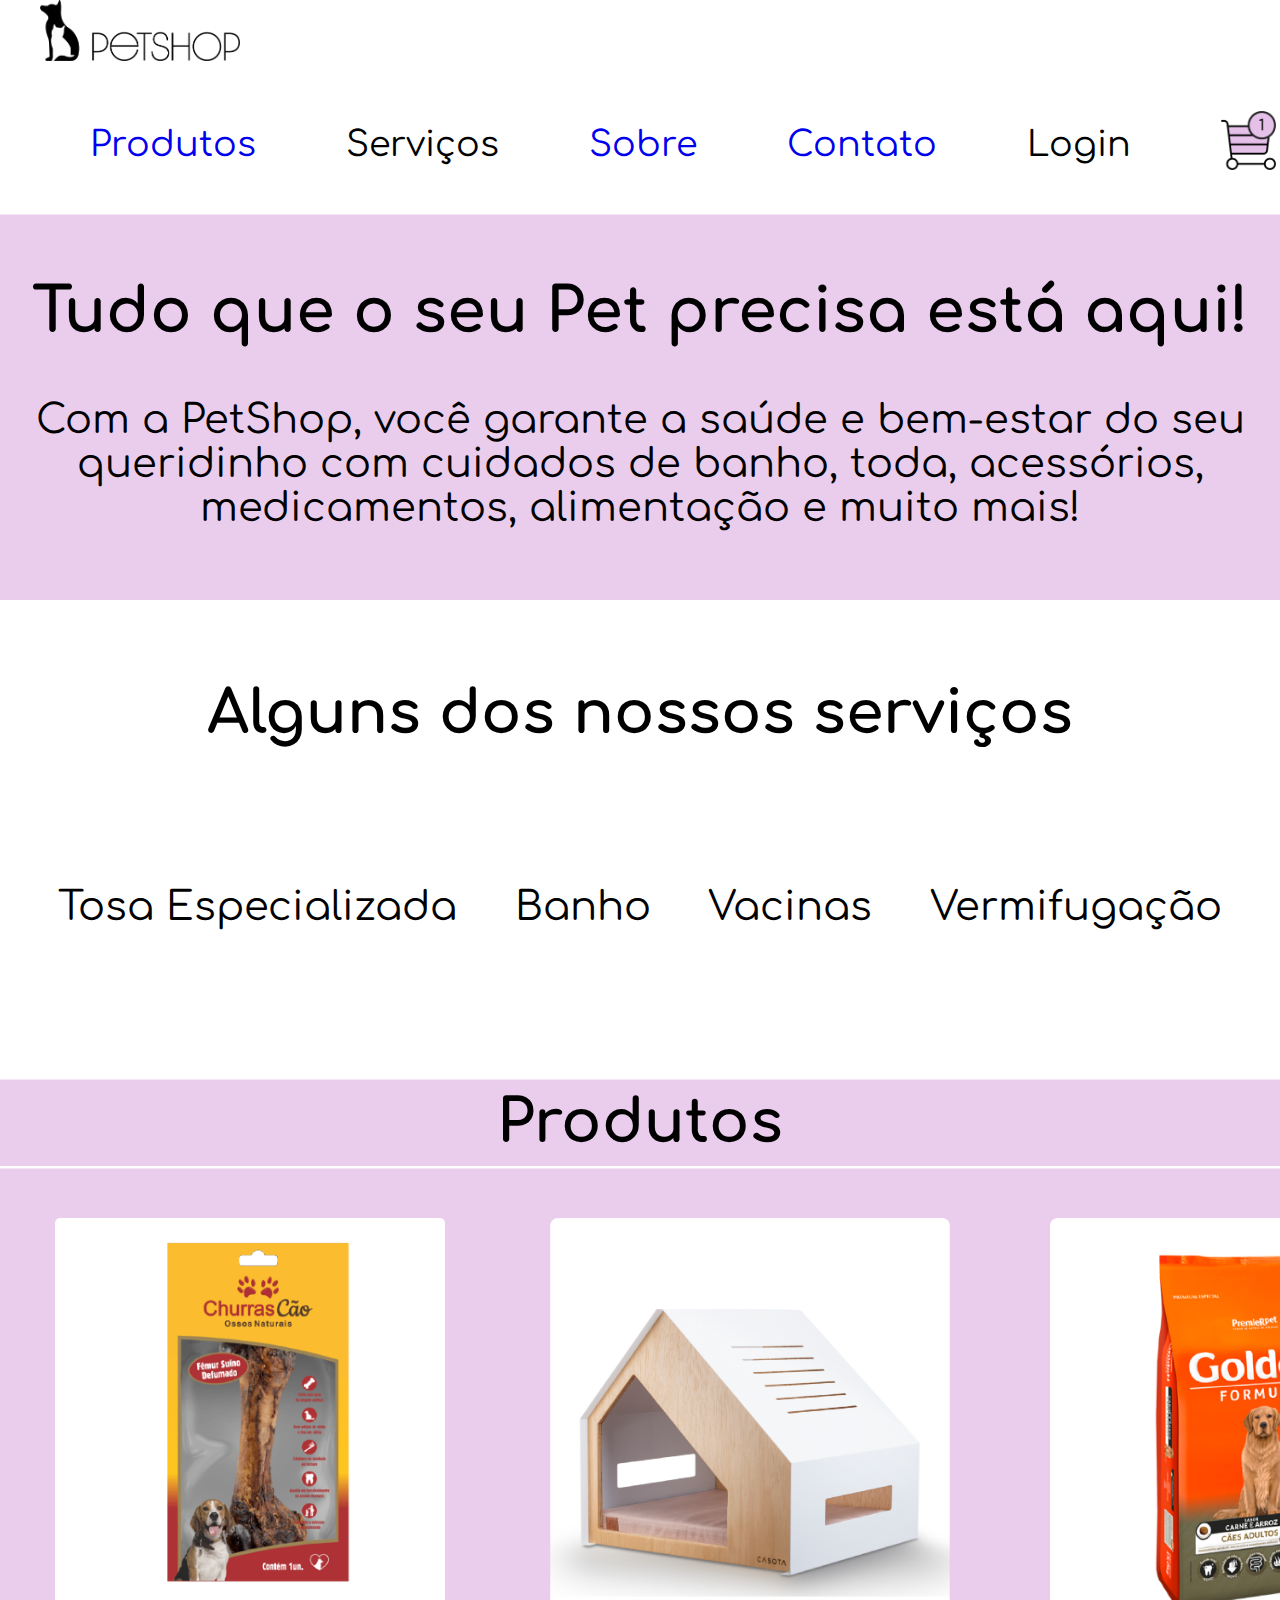
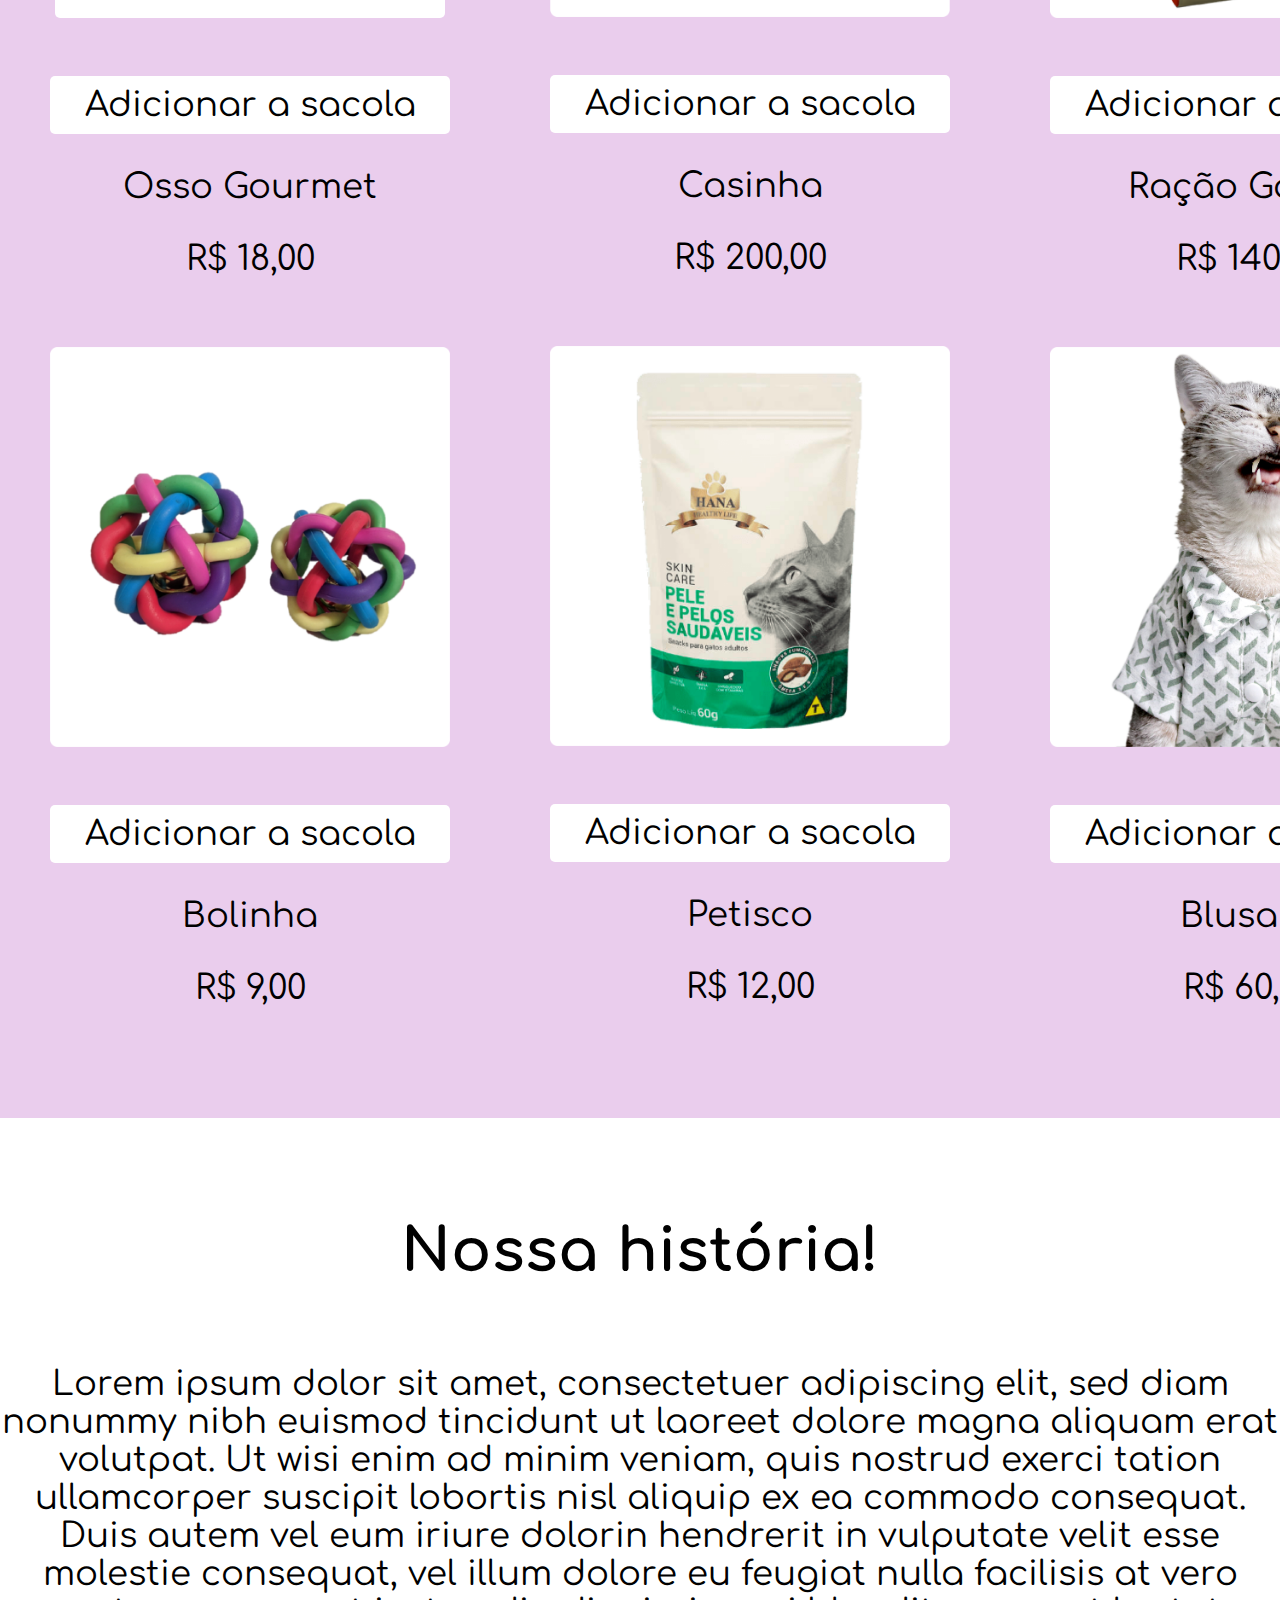
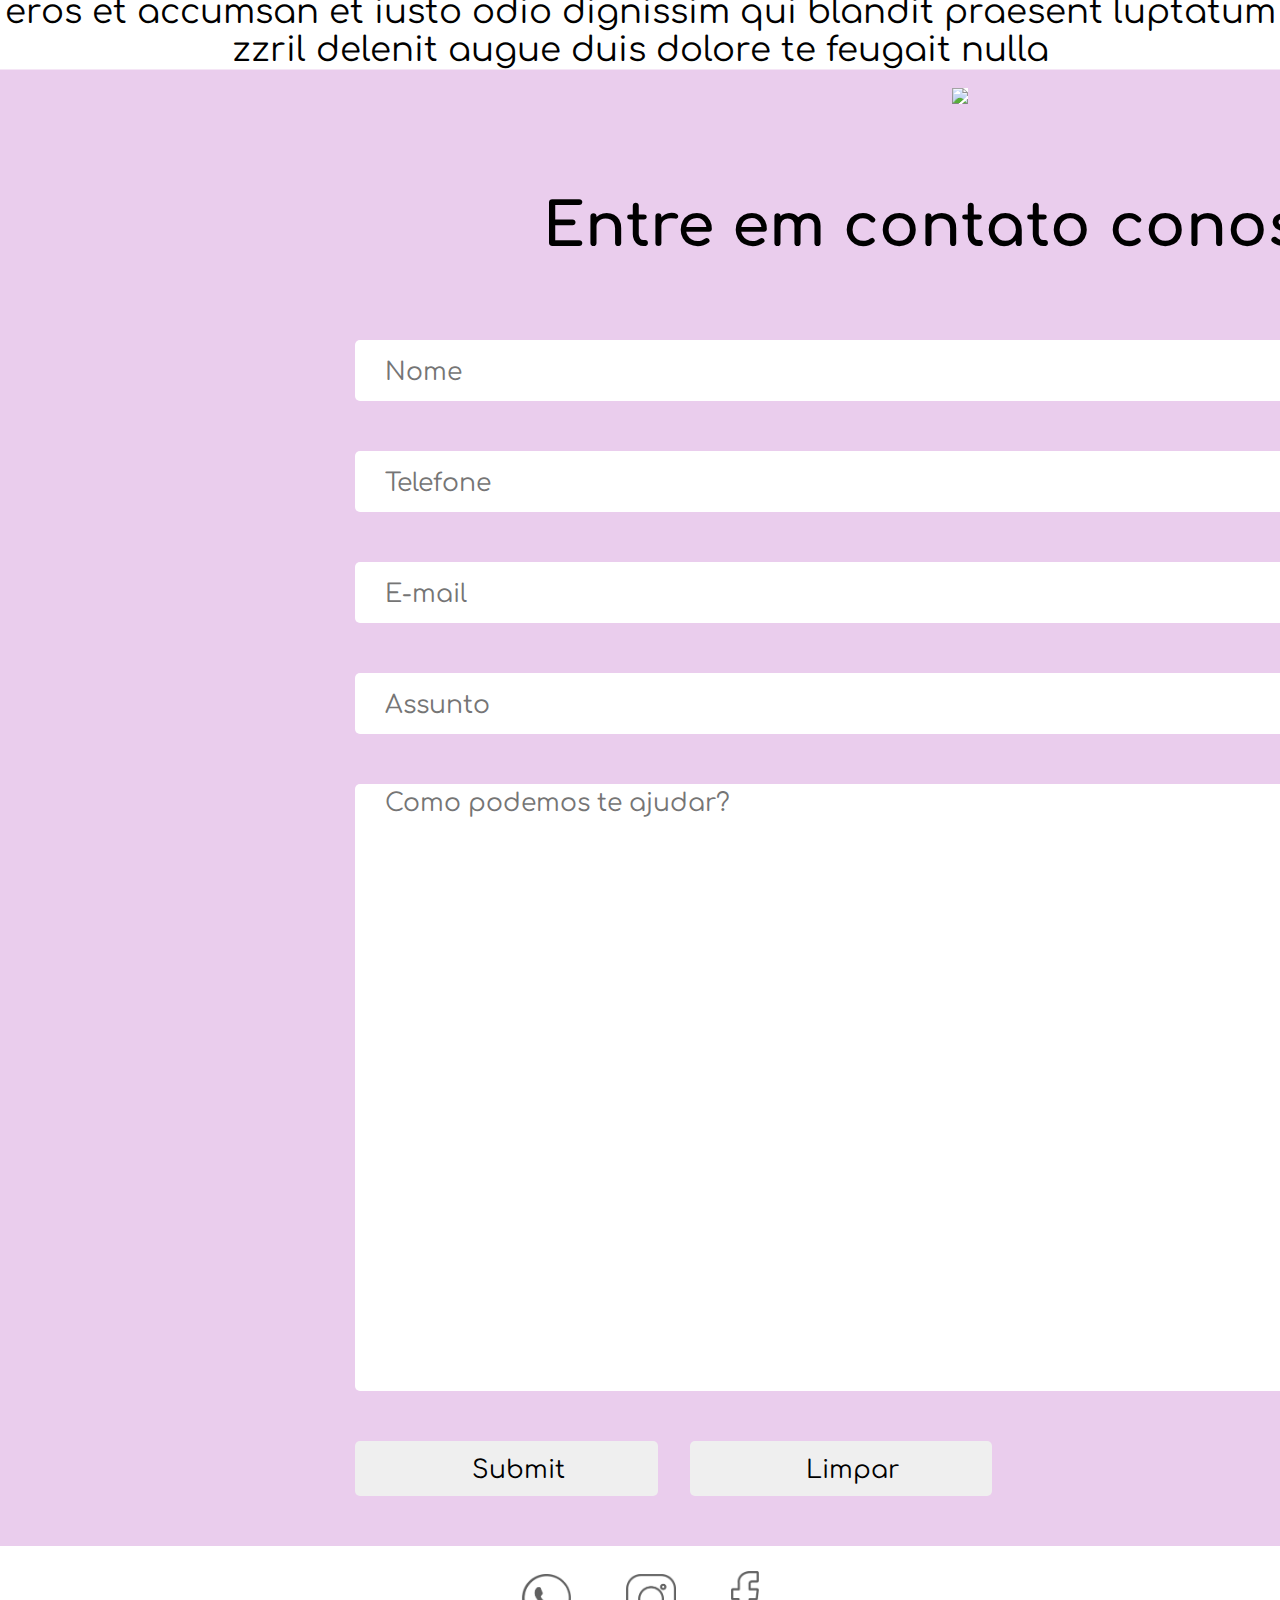
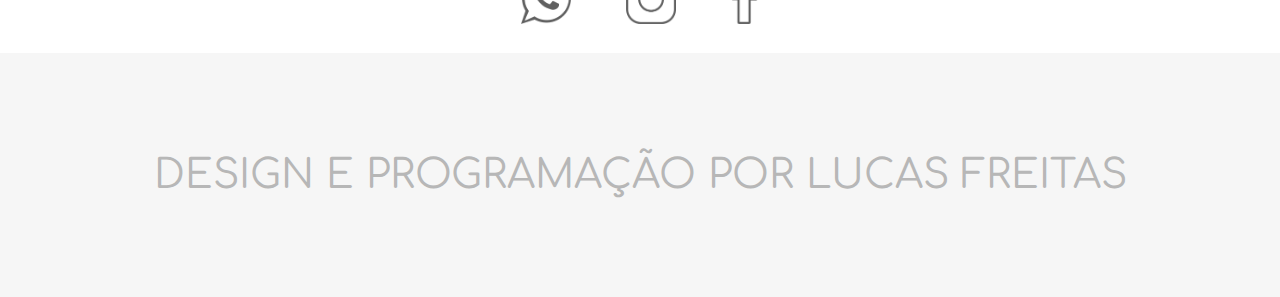
==== petshop.html @ afe7ce77 "petshop" ====
<!DOCTYPE html>
<html lang="pt">

<head>
    <meta charset="UTF-8">
    <meta http-equiv="X-UA-Compatible" content="IE=edge">
    <meta name="viewport" content="width=device-width, initial-scale=1.0">
    <link rel="stylesheet" href="./css/petshop.css">
    <link rel="icon" href="/assets/logo.png">
    <link href="https://fonts.googleapis.com/css2?family=Comfortaa:wght@300;500;700&display=swap" rel="stylesheet">
    <title>PetShop</title>
</head>

<body>

    <div class="container">
        <header>
            <div class="bar">
                <div>
                    <a href="https://www.adotepetz.com.br/"> <img class="logo" src="./assets/logo.png" alt="logo"></a>
                </div>
                <ul class="menu">
                    <a href="https://www.amparastore.com/">
                        <li>Produtos</li>
                    </a>
                    <a href="">
                        <li>Serviços</li>
                    </a>
                    <a href="http://www.adoteumgatinho.com.br/quero-ajudar-a-aug">
                        <li>Sobre</li>
                    </a>
                    <a href="https://api.whatsapp.com/send?phone=5521966839081">
                        <li>Contato</li>
                    </a>
                    <a href="">
                        <li>Login</li>
                    </a>
                    <a href="">
                        <li><img class="cart" src="./assets/buy.png" alt=""></li>
                    </a>
                </ul>
            </div>
        </header>

        <section class="dog_photo">
            <img class="white_dog" src="./assets/white_dog.png" alt="">
            <h2>Tudo que o seu Pet precisa está aqui!</h2>
            <div class="margin_dog_photo">
                <p>Com a PetShop, você garante a saúde e bem-estar do seu queridinho com
                cuidados de banho, toda, acessórios, medicamentos, alimentação e muito mais!</p>
            </div>
        </section>

        <section class="container_middle">
            <div class="text">
                <h2 class="few_of_services">Alguns dos nossos serviços</h2>
            </div>

            <div class="flex">
                <div><img src="./assets/dog_pug.png" alt="">
                    <p class="text_margin">Tosa Especializada</p>
                </div>
                <div><img src="./assets/dog_yellow.png" alt="">
                    <p class="text_margin">Banho</p>
                </div>
                <div><img src="./assets/cat_white.png" alt="">
                    <p class="text_margin">Vacinas</p>
                </div>
                <div><img src="./assets/cat.png" alt="">
                    <p class="text_margin">Vermifugação</p>
                </div>
            </div>
        </section>

        <section class="background_products">
            <h2 class="text_products">Produtos</h2>
        </section>

        <section>
            <div class="goods">
                <div class="products_margin">
                    <img class="img_goods bone" src="./assets/yellow_bag.png" alt="">
                    <a class="bag_link" href="#">
                        <p class="bag_text">Adicionar a sacola</p>
                    </a>
                    <p>Osso Gourmet</p>
                    <p class="margin_between_products">R$ 18,00</p>
                </div>

                <div class="products_margin">
                    <img class="img_goods" src="./assets/bolaAtivo 19.png" alt="">
                    <a class="bag_link" href="#">
                        <p class="bag_text">Adicionar a sacola</p>
                    </a>
                    <p>Bolinha</p>
                    <p>R$ 9,00</p>
                </div>

                <div class="products_margin">
                    <img class="img_goods" src="./assets/house.png" alt="">
                    <a class="bag_link" href="#">
                        <p class="bag_text">Adicionar a sacola</p>
                    </a>
                    <p>Casinha</p>
                    <p class="margin_between_products">R$ 200,00</p>
                </div>

                <div class="products_margin">
                    <img class="img_goods" src="./assets/white_bag.png" alt="">
                    <a class="bag_link" href="#">
                        <p class="bag_text">Adicionar a sacola</p>
                    </a>
                    <p>Petisco</p>
                    <p>R$ 12,00</p>
                </div>

                <div class="products_margin">
                    <img class="img_goods" src="./assets/orange_bag.png" alt="">
                    <a class="bag_link" href="#">
                        <p class="bag_text">Adicionar a sacola</p>
                    </a>
                    <p>Ração Golden</p>
                    <p class="margin_between_products">R$ 140,00</p>
                </div>
                <div class="products_margin">
                    <img class="img_goods" src="./assets/shirt_cat.png" alt="">
                    <a class="bag_link" href="#">
                        <p class="bag_text">Adicionar a sacola</p>
                    </a>
                    <p>Blusa M</p>
                    <p>R$ 60,00</p>
                </div>
            </div>
        </section>

        <section>
            <div class="our_history">
                <h2 class="our_history_text">Nossa história!</h2>

                <div>
                    <p class="loren_ipsum">Lorem ipsum dolor sit amet, consectetuer adipiscing elit, sed diam
                        nonummy nibh euismod tincidunt ut laoreet dolore magna aliquam
                        erat volutpat. Ut wisi enim ad minim veniam, quis nostrud exerci
                        tation ullamcorper suscipit lobortis nisl aliquip ex ea commodo
                        consequat. Duis autem vel eum iriure dolorin hendrerit in vulputate
                        velit esse molestie consequat, vel illum dolore eu feugiat nulla facilisis

                        at vero eros et accumsan et iusto odio dignissim qui blandit praesent
                        luptatum zzril delenit augue duis dolore te feugait nulla
                    </p>
                </div>
            </div>
            <div class="test">
                <img class="white" src="./assets/couple_with_dog.png">
                <h2>Entre em contato conosco</h2>
                <div class="final_form">
                    <form method="GET">
                        <input type="text" name="name" placeholder="Nome">
                        <input type="tel" name="tel" placeholder="Telefone">
                        <input type="email" name="email" placeholder="E-mail">
                        <input type="subject" name="subject" placeholder="Assunto">
                        <textarea name="" id="" cols="30" rows="10" placeholder="Como podemos te ajudar?"></textarea>
                        <div class="move_button">
                            <input class="button" type="submit">
                            <input class="button clean" type="reset" value="Limpar">
                        </div>
                    </form>
                </div>
            </div>
        </section>

        <footer>
            <a href="https://api.whatsapp.com/send?phone=5521966839081"><img src="./assets/wppAtivo 31.png" alt=""></a>
            <a href="https://www.instagram.com/caarp_/"><img src="./assets/instaAtivo 32.png" alt=""></a>
            <a href="https://web.facebook.com/abrigosrsebastiao"><img class="facebook" src="./assets/fbAtivo 33.png"
                    alt=""></a>
            <div class="final">
                DESIGN E PROGRAMAÇÃO POR LUCAS FREITAS
            </div>
        </footer>
    </div>
</body>

</html>
---- css/petshop.css ----
body, li {
    padding: 0;
    margin: 0;
    list-style: none;
    font-family: 'Comfortaa', cursive;
}

body{
    max-width: 1920px;
    margin: auto;
}

.container{
    max-width: 1920px;
    margin: auto;
}

.bar{
    display: flex;
    flex-direction: row;
    justify-content: space-between;
    align-items: center;
    flex-wrap: wrap;
}

.menu{
    display: flex;
    align-items: center;
}

li{

    padding-top: 30px ;
    margin-left: 50px;
    padding-right: 40px;
    font-size: 35px;
}

header a{
    text-decoration: none;
}

header a:visited{
    color: black;
}

.logo{
    width: 200px;
    padding-left: 40px;
}

.cart{
    width: 55px;
}

.white_dog{
    width: 100%;
}

.dog_photo{
    background-image: url(../assets/barra1.png);
    text-align: center;
    margin-top: 20px;
}

.dog_photo h2{
    font-size: 62px;
    margin-top: 0;
    padding-top: 45px;
}

.dog_photo p{
    max-width: 100%;
    font-size: 40px;
    margin: 0;
}

.margin_dog_photo{
    padding-bottom: 70px ;
}

.container_middle{
    margin: auto;
    max-width: 1500px;
}

.few_of_services{
    text-align: center;
}

.flex{
    display: flex;
    flex-wrap: wrap;
    justify-content: space-evenly;
    text-align: left;

}

.flex img{
    width: 650px;
}

.flex p{

    font-size: 40px;
}

.text{
    text-align: center;
}

.text_margin{
    margin-bottom: 100px;
}

.few_of_services{
    font-size: 60px;
    margin: 80px;
}

.background_products h2{
    background-image: url(../assets/barra1.png);
    font-size: 60px;
    text-align: center;
    padding: 10px;
}

.text_products{
    margin-bottom: 2px;
}

.goods{

    background-image: url(../assets/products.png);
    display: flex;
    flex-wrap: wrap;
    flex-direction: column;
    align-content: space-between;
    padding-top: 50px;
    height: 1500px;
}

.products_margin{
    margin-left: 50px;
    margin-right: 50px;
    text-align:center;
    font-size: 34px;
}

.img_goods{
    max-width: 400px;
}

.bone{
    background-color: white;
    max-width: 390px;
    border-radius: 5px;
}

.bag_link{

    text-decoration: none;
    color: black;
}

.bag_text:hover{
    background-color: #825F8F;
    color: white;
}

.bag_text{
    background-color: white;
    border-radius: 5px;
    padding: 10px;
    margin-top: 50px;
    font-size: 34px;
}

.margin_between_products{
    margin-bottom: 69px;
}

.our_history_text{
    font-size: 60px;
    margin-top: 100px;
    margin-bottom: 80px;
    text-align: center;
}

.our_history{
    text-align: center;
}

.loren_ipsum{
    font-size: 34px;
    margin: 0;
    padding: 0%;
}

.white{
    max-width: 1920px;
    background-color: white;
}

.test{
    width: 1920px;
    background-image: url(../assets/products.png);
    text-align: center;
    font-size: 40px;
}

form{
    width: 100%;
    height: 100%;
}

.test{
    margin: auto;
}

.test h2{
    margin: 80px;
}

input, textarea{

    width: 100%;
    height: 55px;
    border: none;
    font-size: 25px;
    margin-bottom: 50px;
    border-radius: 5px;
    padding-left: 30px;
    padding-top: 5px;
    font-family: 'Comfortaa', cursive;
}

textarea{
    height: 600px;
    display: block;
    margin: auto;
    margin-bottom: 50px;
}

::placeholder{
    font-family: 'Comfortaa', cursive;
}

.final_form{
    max-width: 63%;
    margin: auto;
}

.move_button{
    text-align: left;
}

.button{
    width: 25%;
    font-family: 'Comfortaa', cursive;
}

.button:hover{
    cursor: pointer;
    background-color: #825F8F;
    color: white;
}

.clean{
    margin-left: 20px;
}

footer{
    text-align: center;
}

footer img{
    max-width: 50px;
    margin: 25px;
}

.facebook{
    max-width: 28px;
}

.final{
    background-color: #F6F6F6;
    color: #B7B7B7;
    font-size: 40px;
    padding: 100px;
}

@media screen and (max-width: 750px){
    .bar{
        display: block;
    }
}
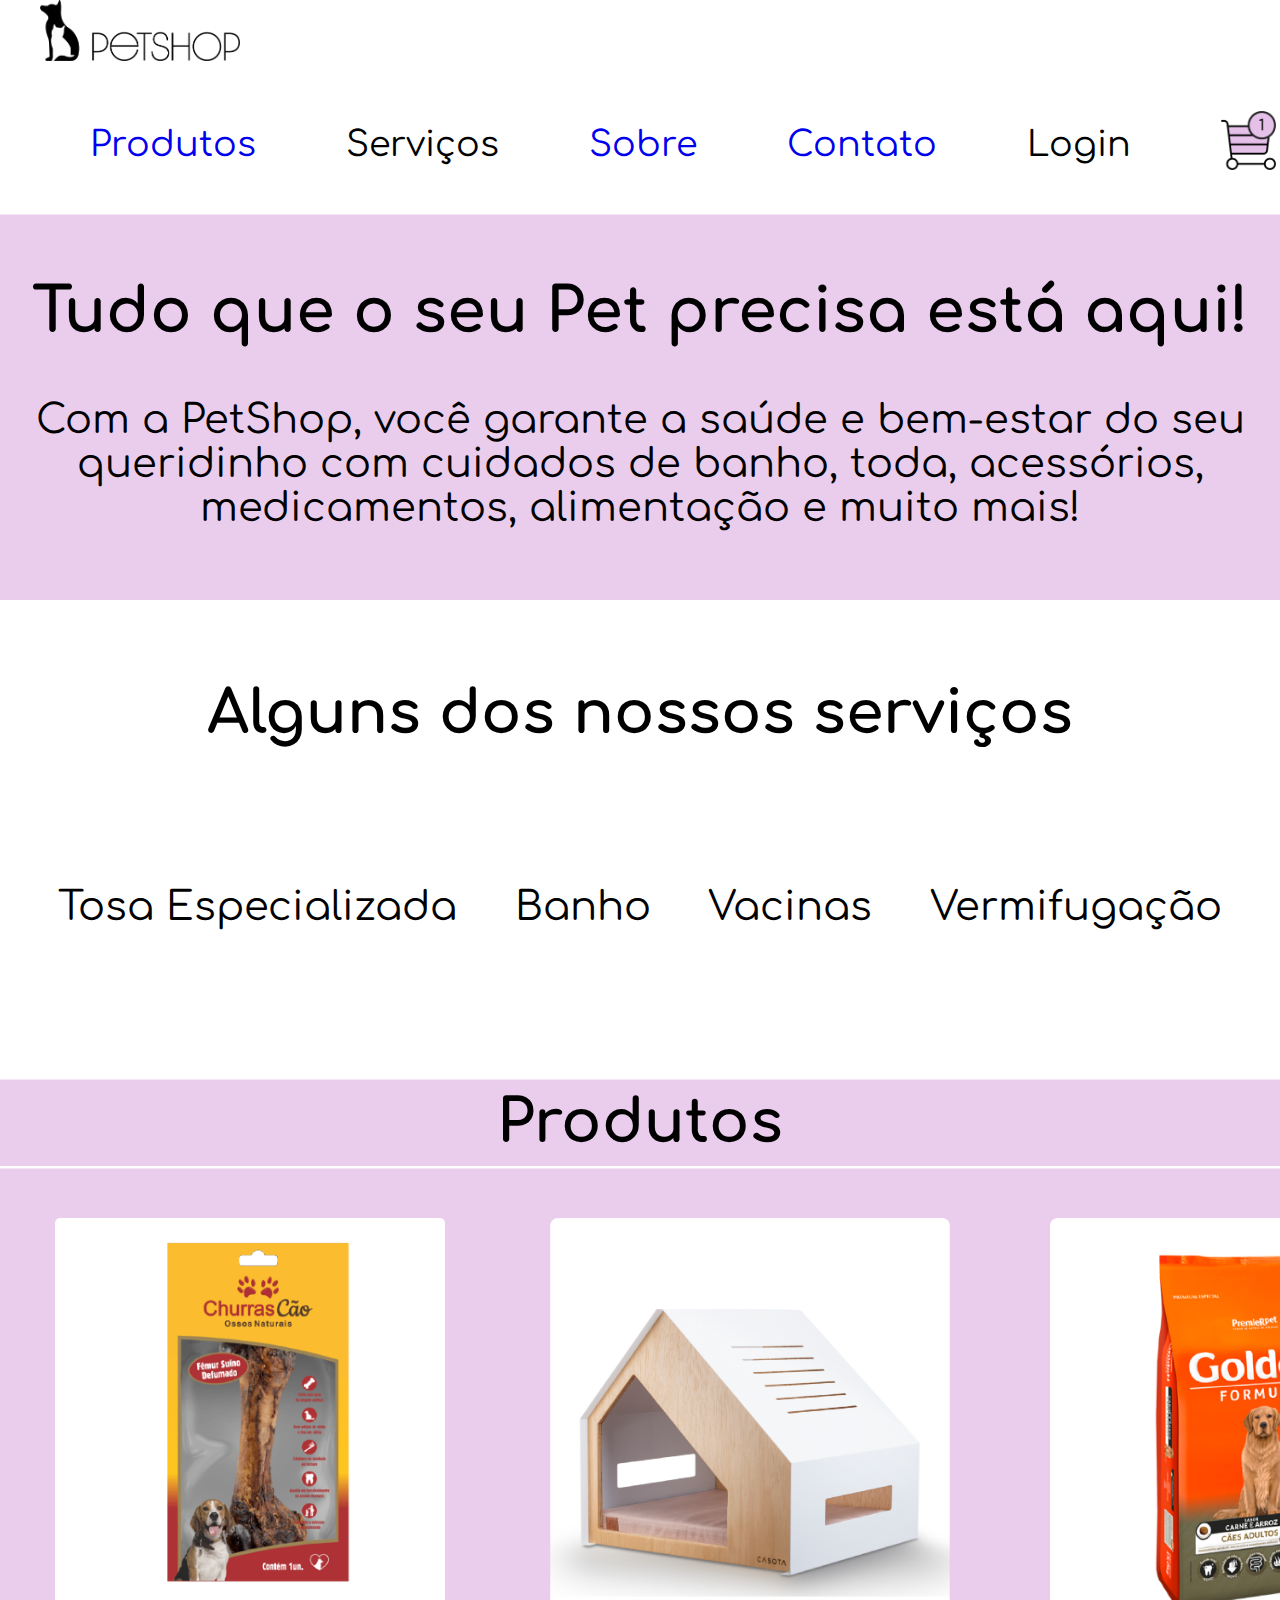
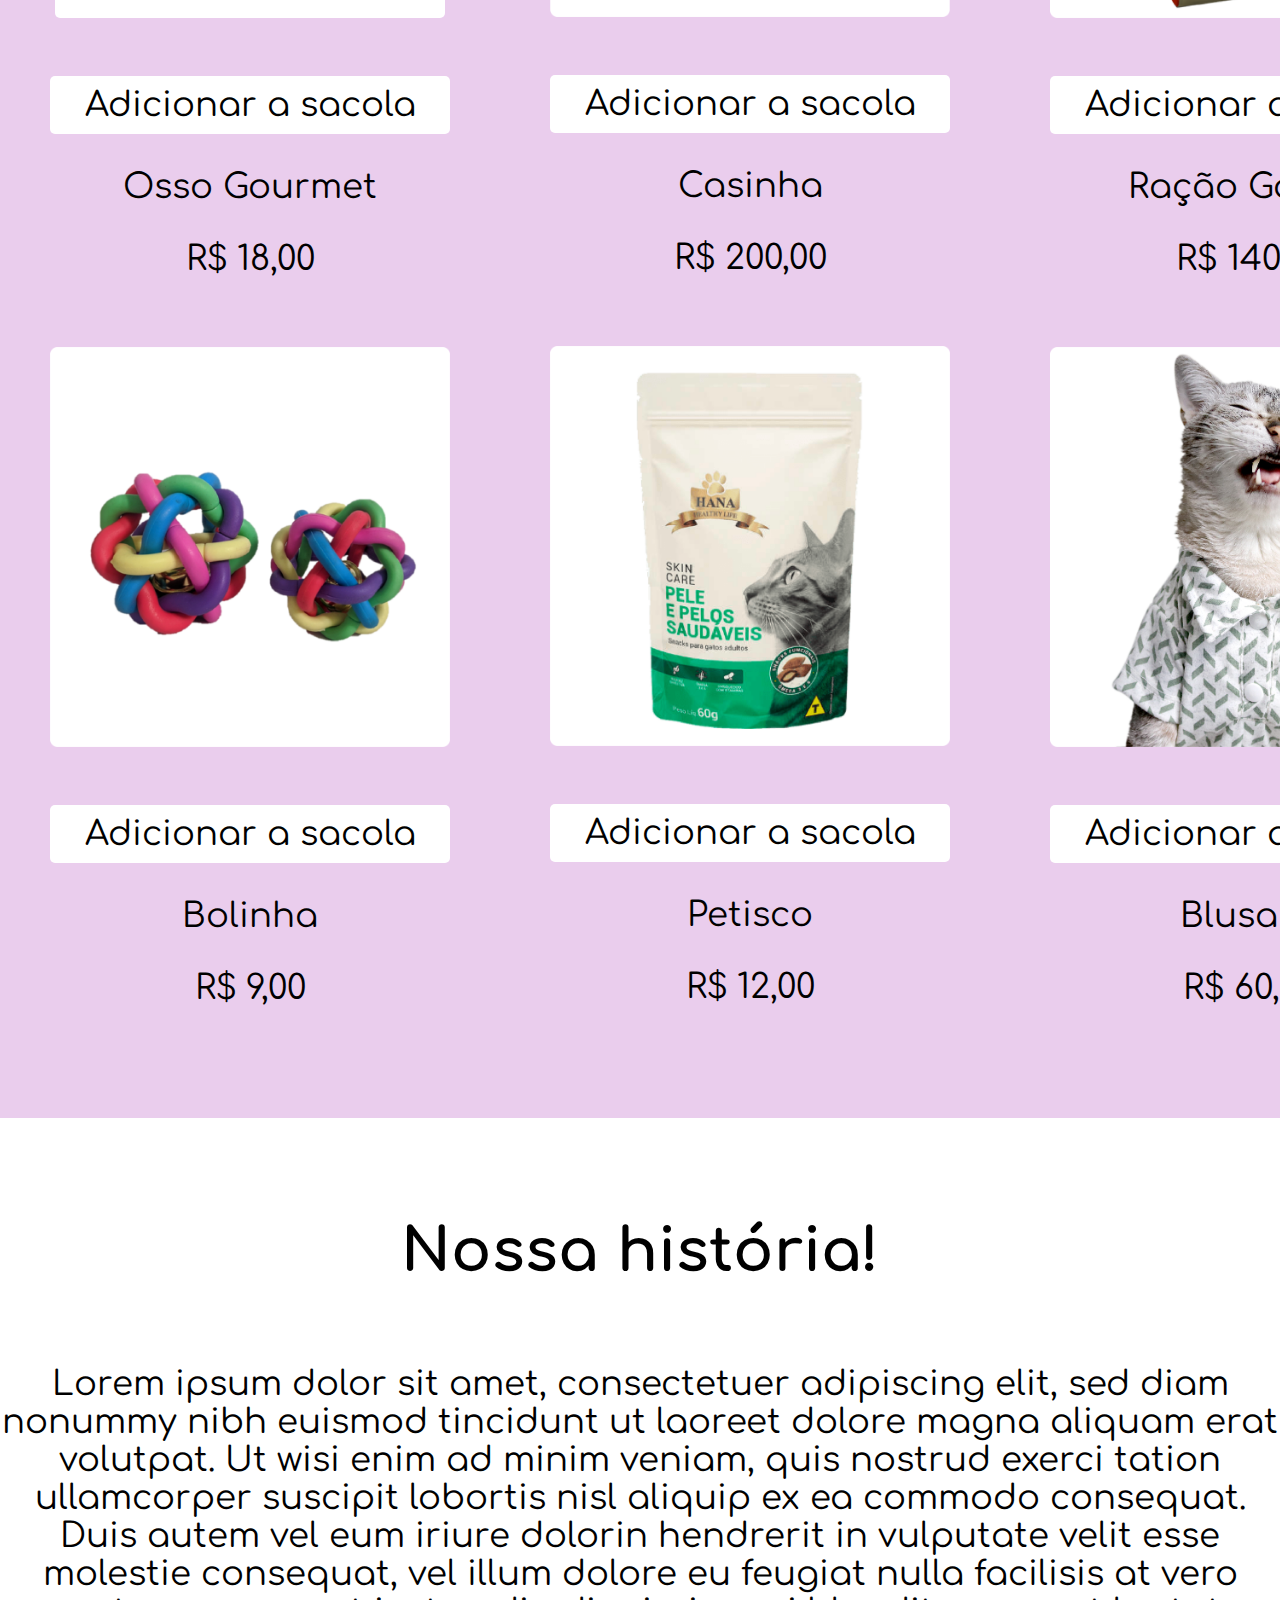
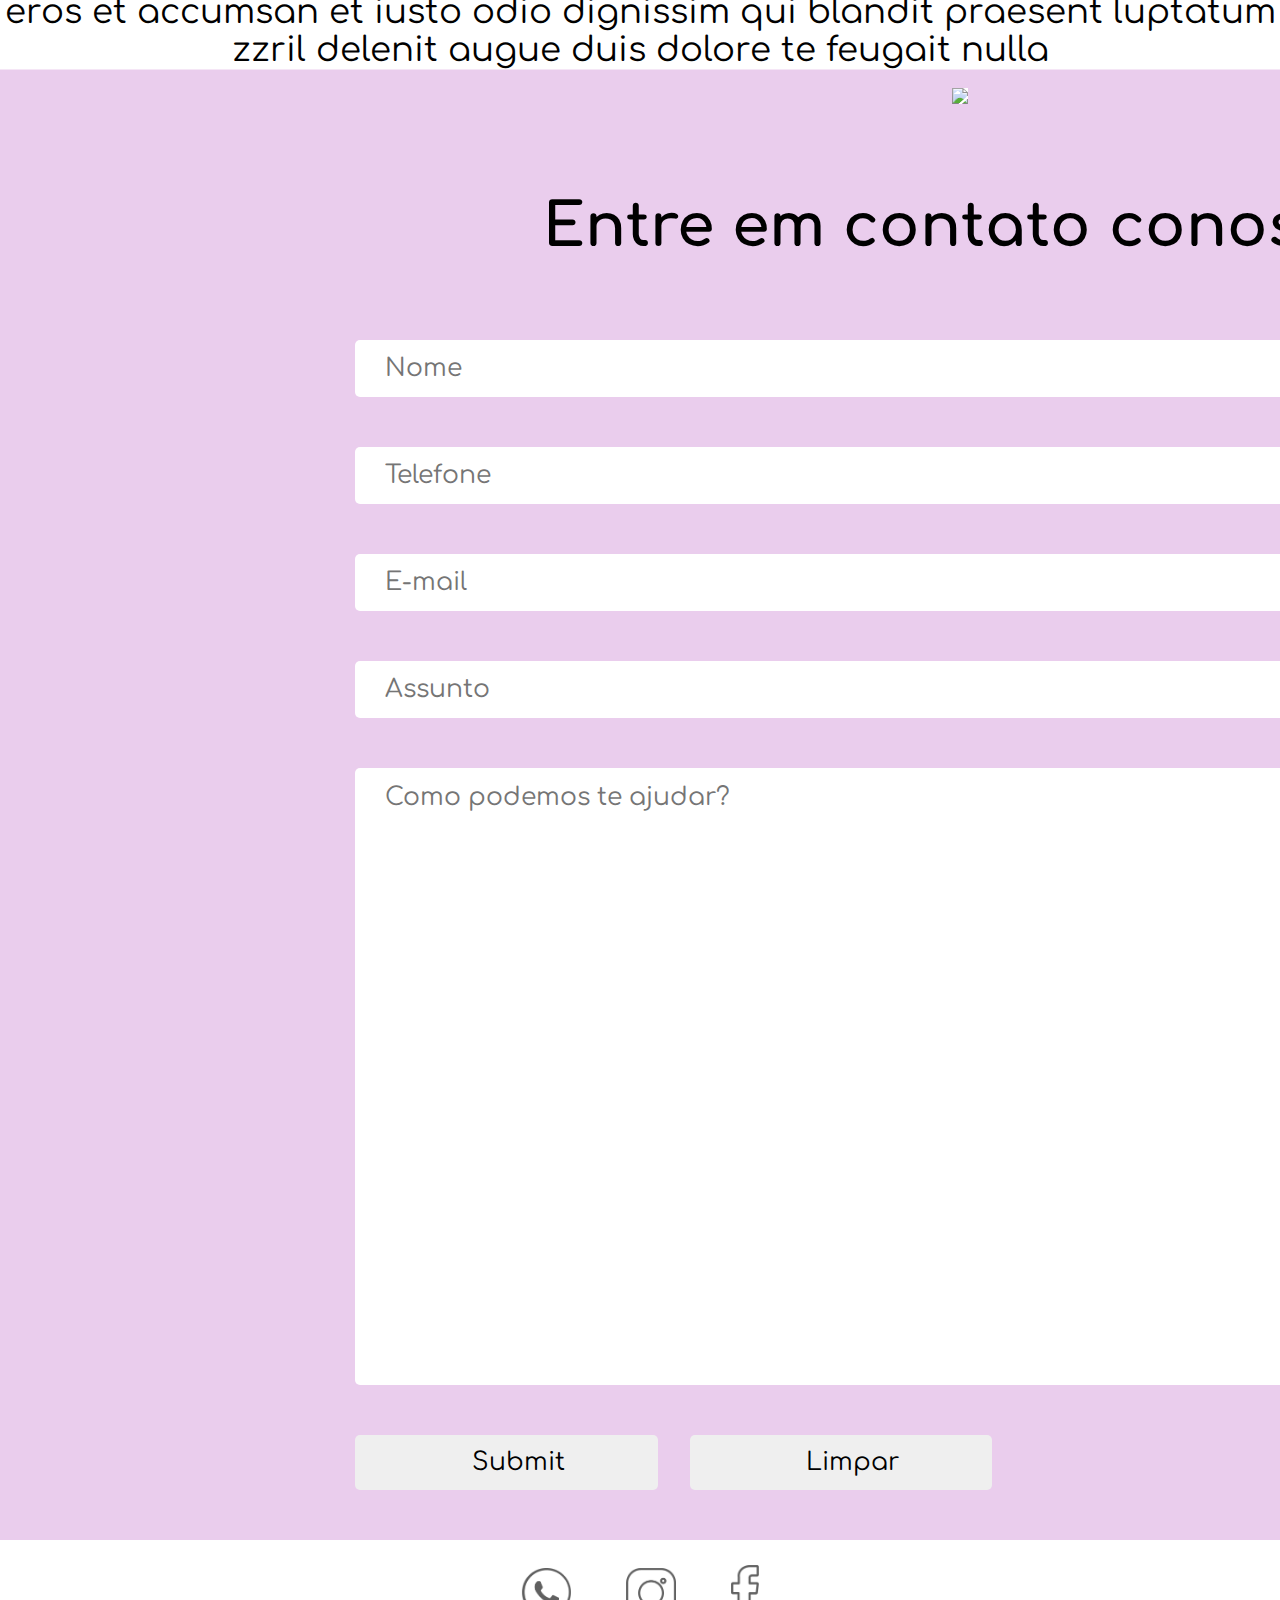
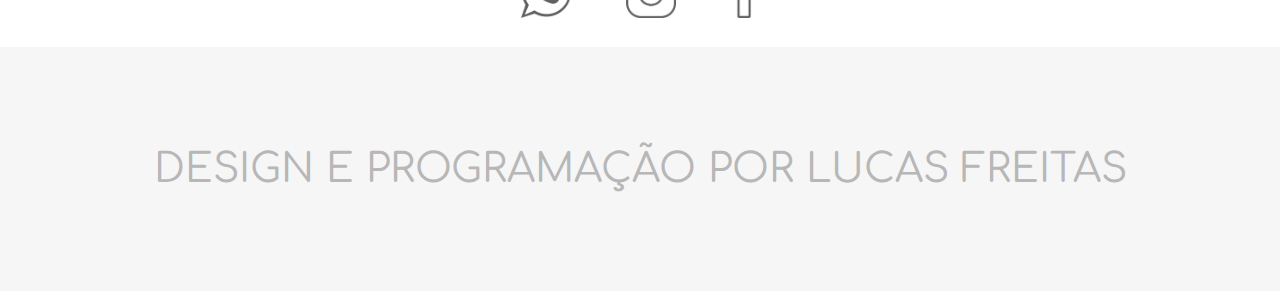
==== commit bb0678be: "Update petshop.html" ====
--- a/petshop.html
+++ b/petshop.html
@@ -15,31 +15,34 @@
 
     <div class="container">
         <header>
-            <div class="bar">
-                <div>
-                    <a href="https://www.adotepetz.com.br/"> <img class="logo" src="./assets/logo.png" alt="logo"></a>
+            <nav>
+                <div class="bar">
+                    <div>
+                        <a href="https://www.adotepetz.com.br/"> <img class="logo" src="./assets/logo.png"
+                                alt="logo"></a>
+                    </div>
+                    <ul class="menu">
+                        <a href="https://www.amparastore.com/">
+                            <li>Produtos</li>
+                        </a>
+                        <a href="">
+                            <li>Serviços</li>
+                        </a>
+                        <a href="http://www.adoteumgatinho.com.br/quero-ajudar-a-aug">
+                            <li>Sobre</li>
+                        </a>
+                        <a href="https://api.whatsapp.com/send?phone=5521966839081">
+                            <li>Contato</li>
+                        </a>
+                        <a href="">
+                            <li>Login</li>
+                        </a>
+                        <a href="">
+                            <li><img class="cart" src="./assets/buy.png" alt=""></li>
+                        </a>
+                    </ul>
                 </div>
-                <ul class="menu">
-                    <a href="https://www.amparastore.com/">
-                        <li>Produtos</li>
-                    </a>
-                    <a href="">
-                        <li>Serviços</li>
-                    </a>
-                    <a href="http://www.adoteumgatinho.com.br/quero-ajudar-a-aug">
-                        <li>Sobre</li>
-                    </a>
-                    <a href="https://api.whatsapp.com/send?phone=5521966839081">
-                        <li>Contato</li>
-                    </a>
-                    <a href="">
-                        <li>Login</li>
-                    </a>
-                    <a href="">
-                        <li><img class="cart" src="./assets/buy.png" alt=""></li>
-                    </a>
-                </ul>
-            </div>
+            </nav>
         </header>
 
         <section class="dog_photo">
@@ -47,7 +50,7 @@
             <h2>Tudo que o seu Pet precisa está aqui!</h2>
             <div class="margin_dog_photo">
                 <p>Com a PetShop, você garante a saúde e bem-estar do seu queridinho com
-                cuidados de banho, toda, acessórios, medicamentos, alimentação e muito mais!</p>
+                    cuidados de banho, toda, acessórios, medicamentos, alimentação e muito mais!</p>
             </div>
         </section>
 
--- a/css/petshop.css
+++ b/css/petshop.css
@@ -231,7 +231,6 @@
     margin-bottom: 50px;
     border-radius: 5px;
     padding-left: 30px;
-    padding-top: 5px;
     font-family: 'Comfortaa', cursive;
 }
 
@@ -240,10 +239,7 @@
     display: block;
     margin: auto;
     margin-bottom: 50px;
-}
-
-::placeholder{
-    font-family: 'Comfortaa', cursive;
+    padding-top: 15px;
 }
 
 .final_form{
@@ -256,6 +252,7 @@
 }
 
 .button{
+    text-align: center;
     width: 25%;
     font-family: 'Comfortaa', cursive;
 }
@@ -289,9 +286,3 @@
     font-size: 40px;
     padding: 100px;
 }
-
-@media screen and (max-width: 750px){
-    .bar{
-        display: block;
-    }
-}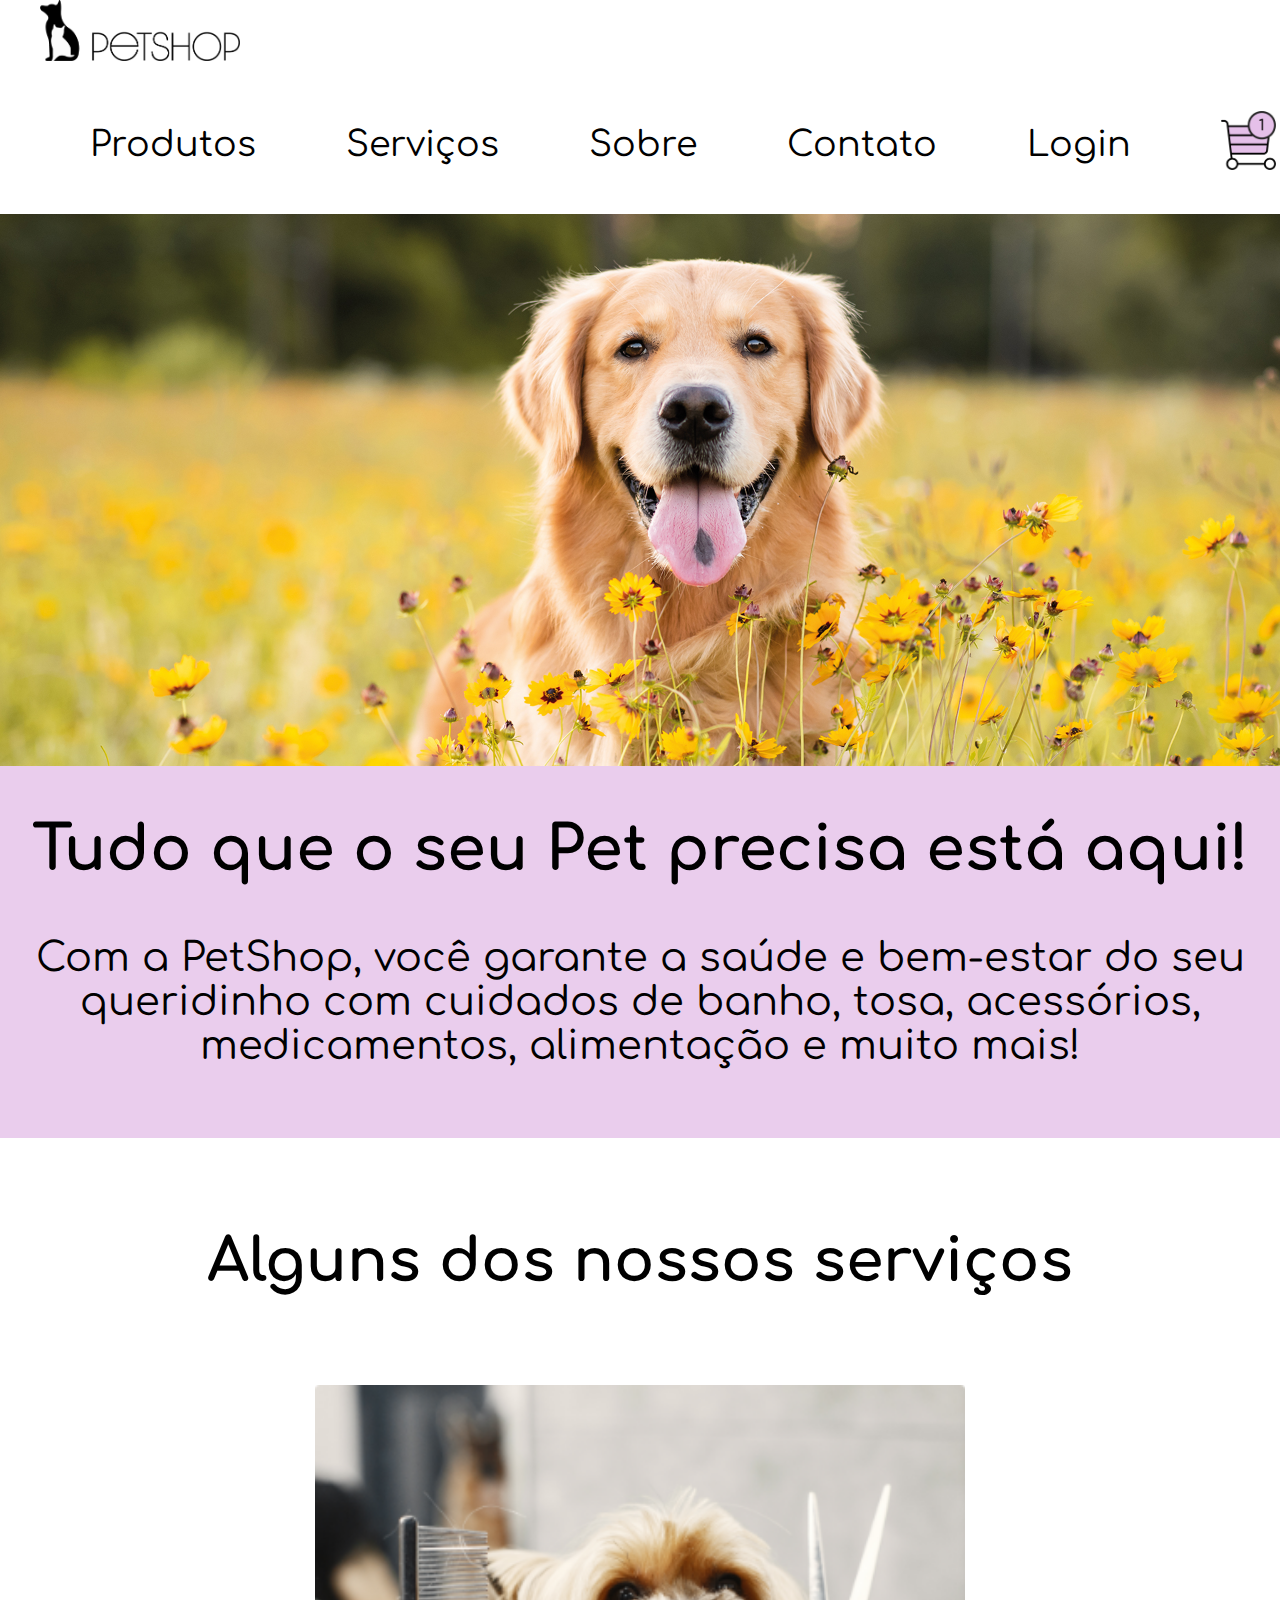
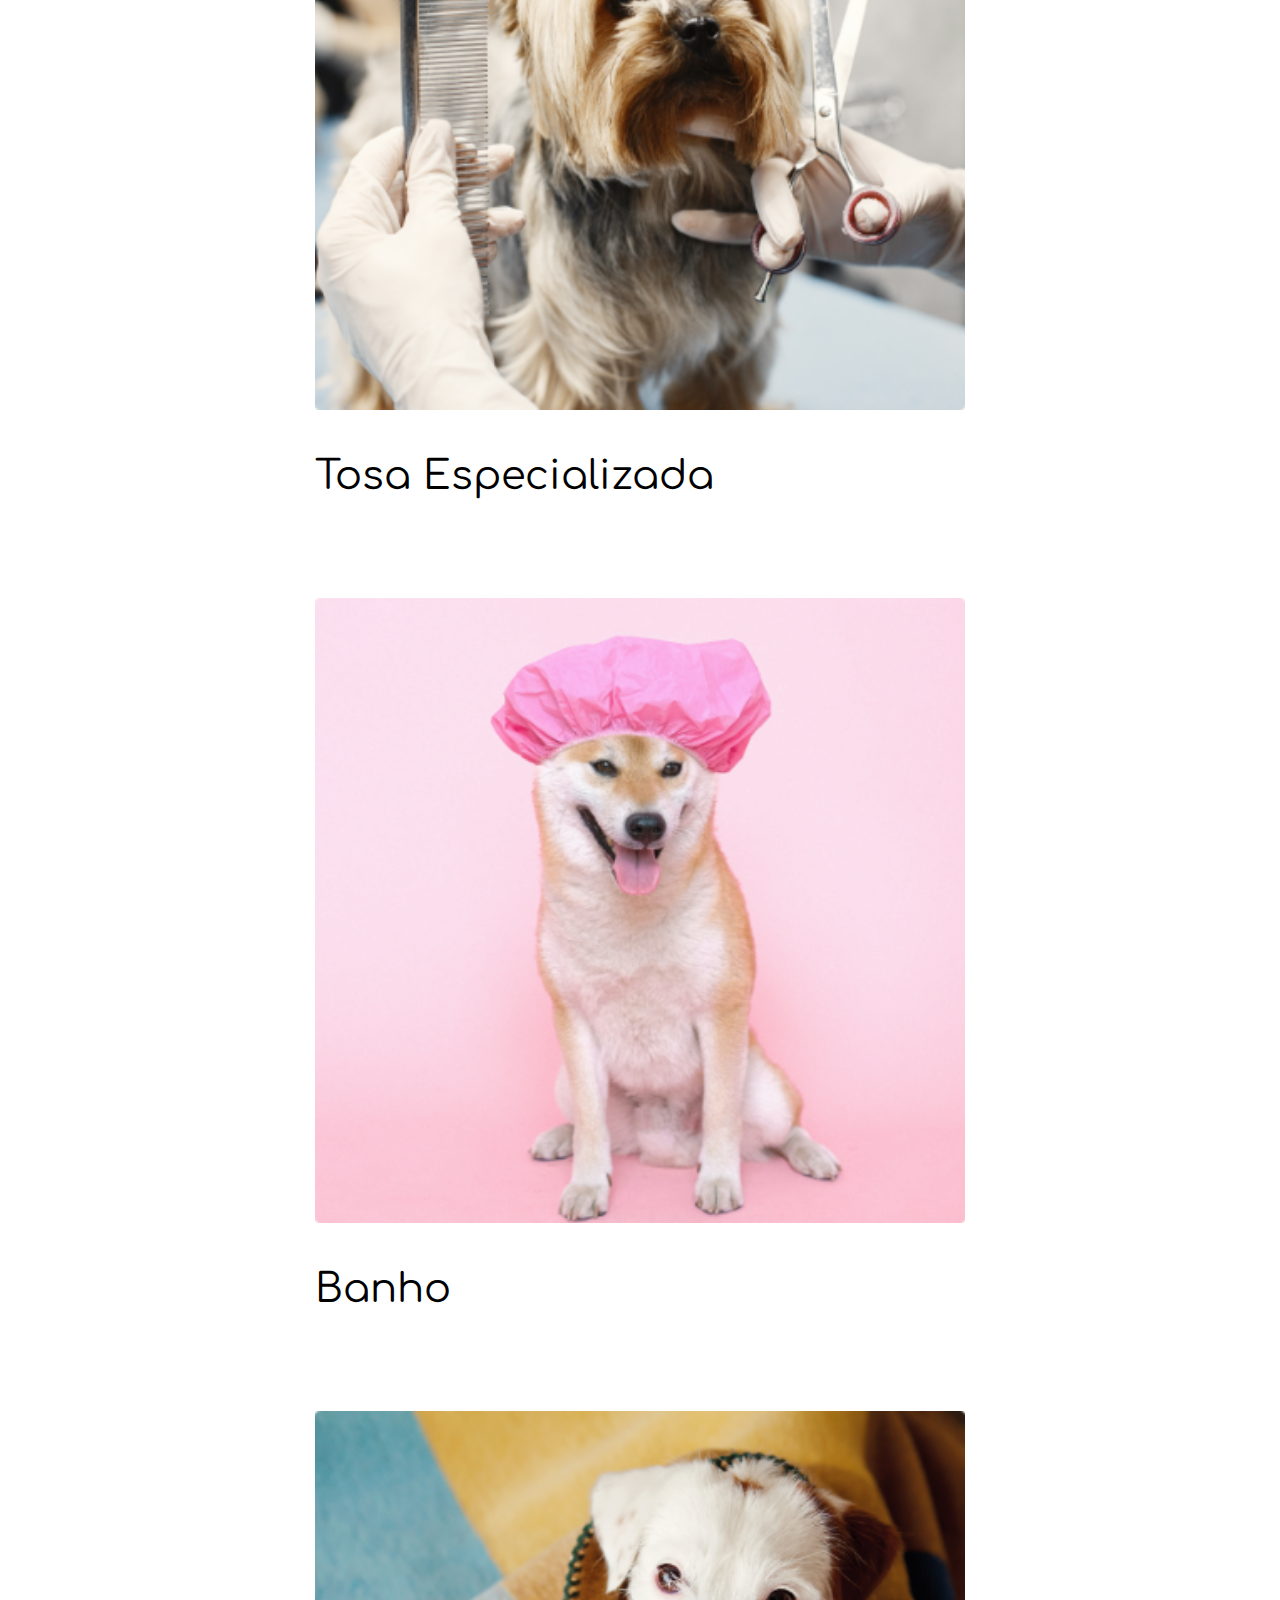
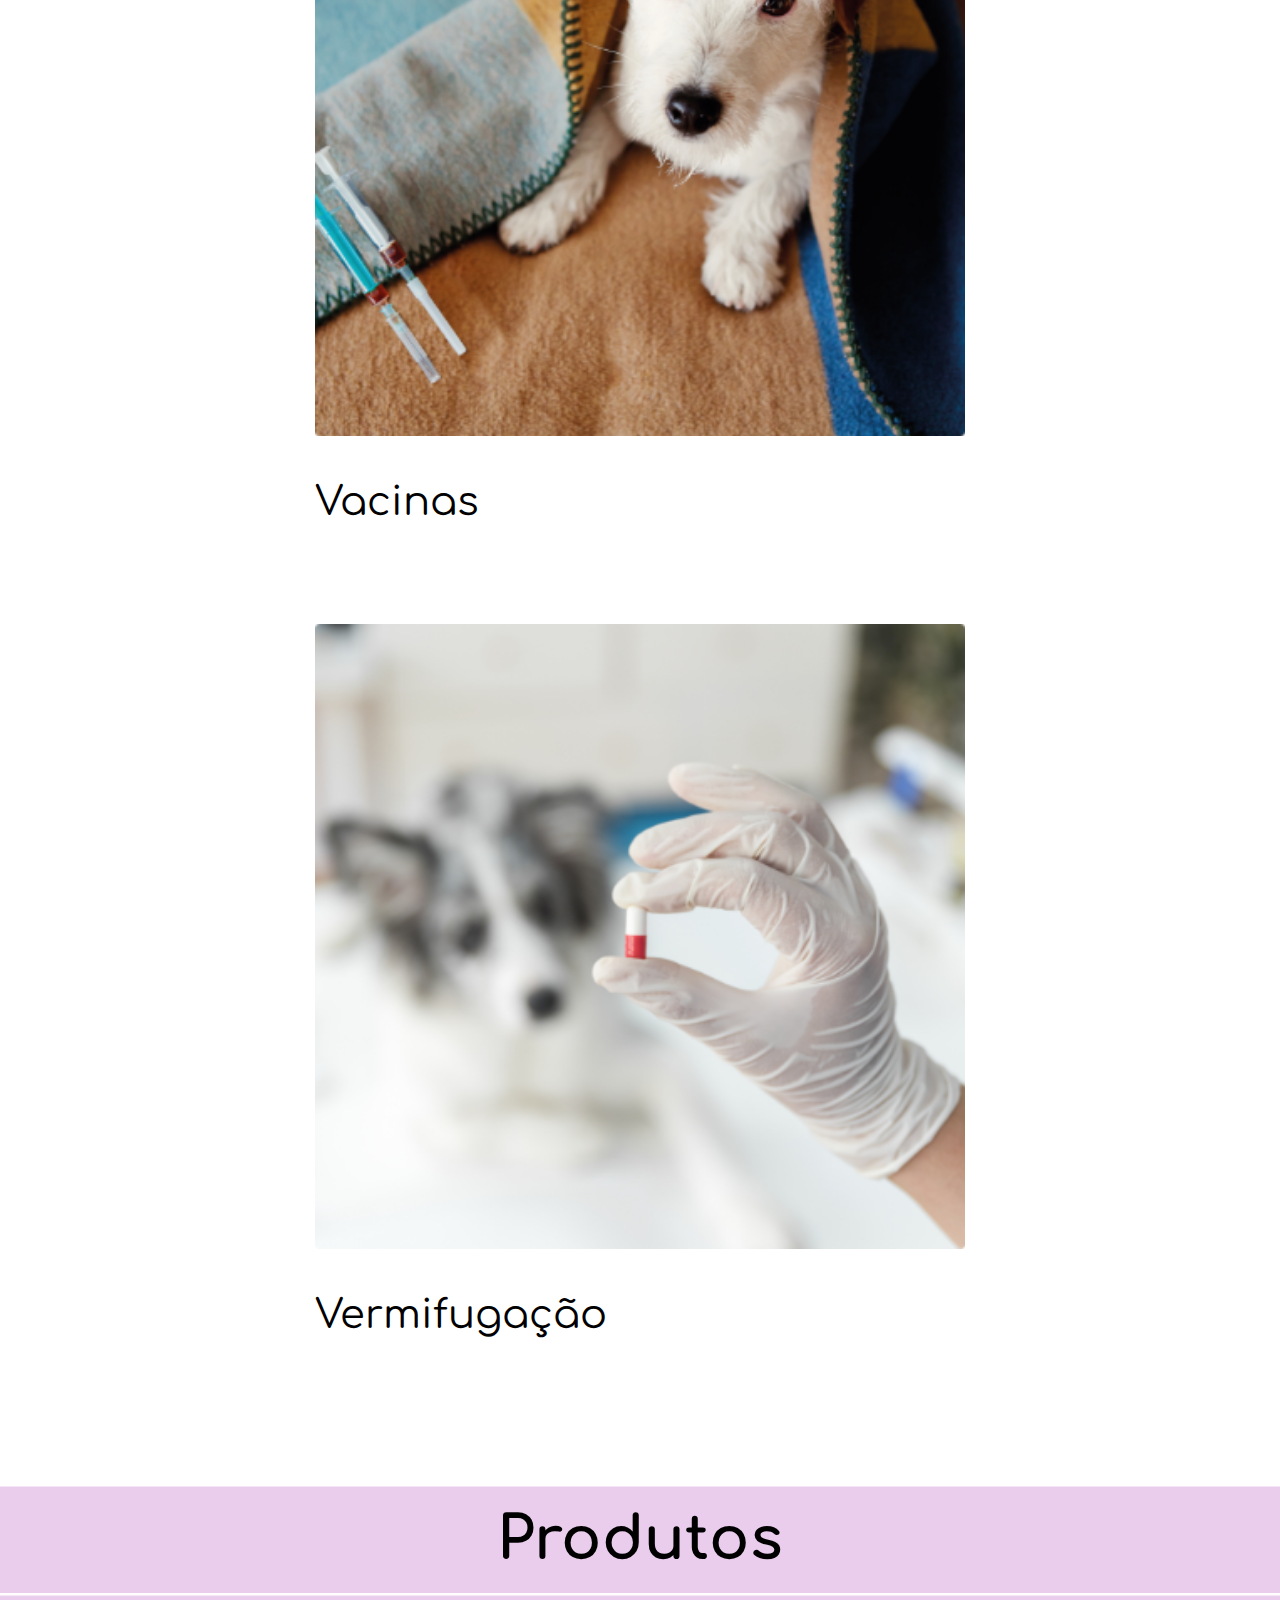
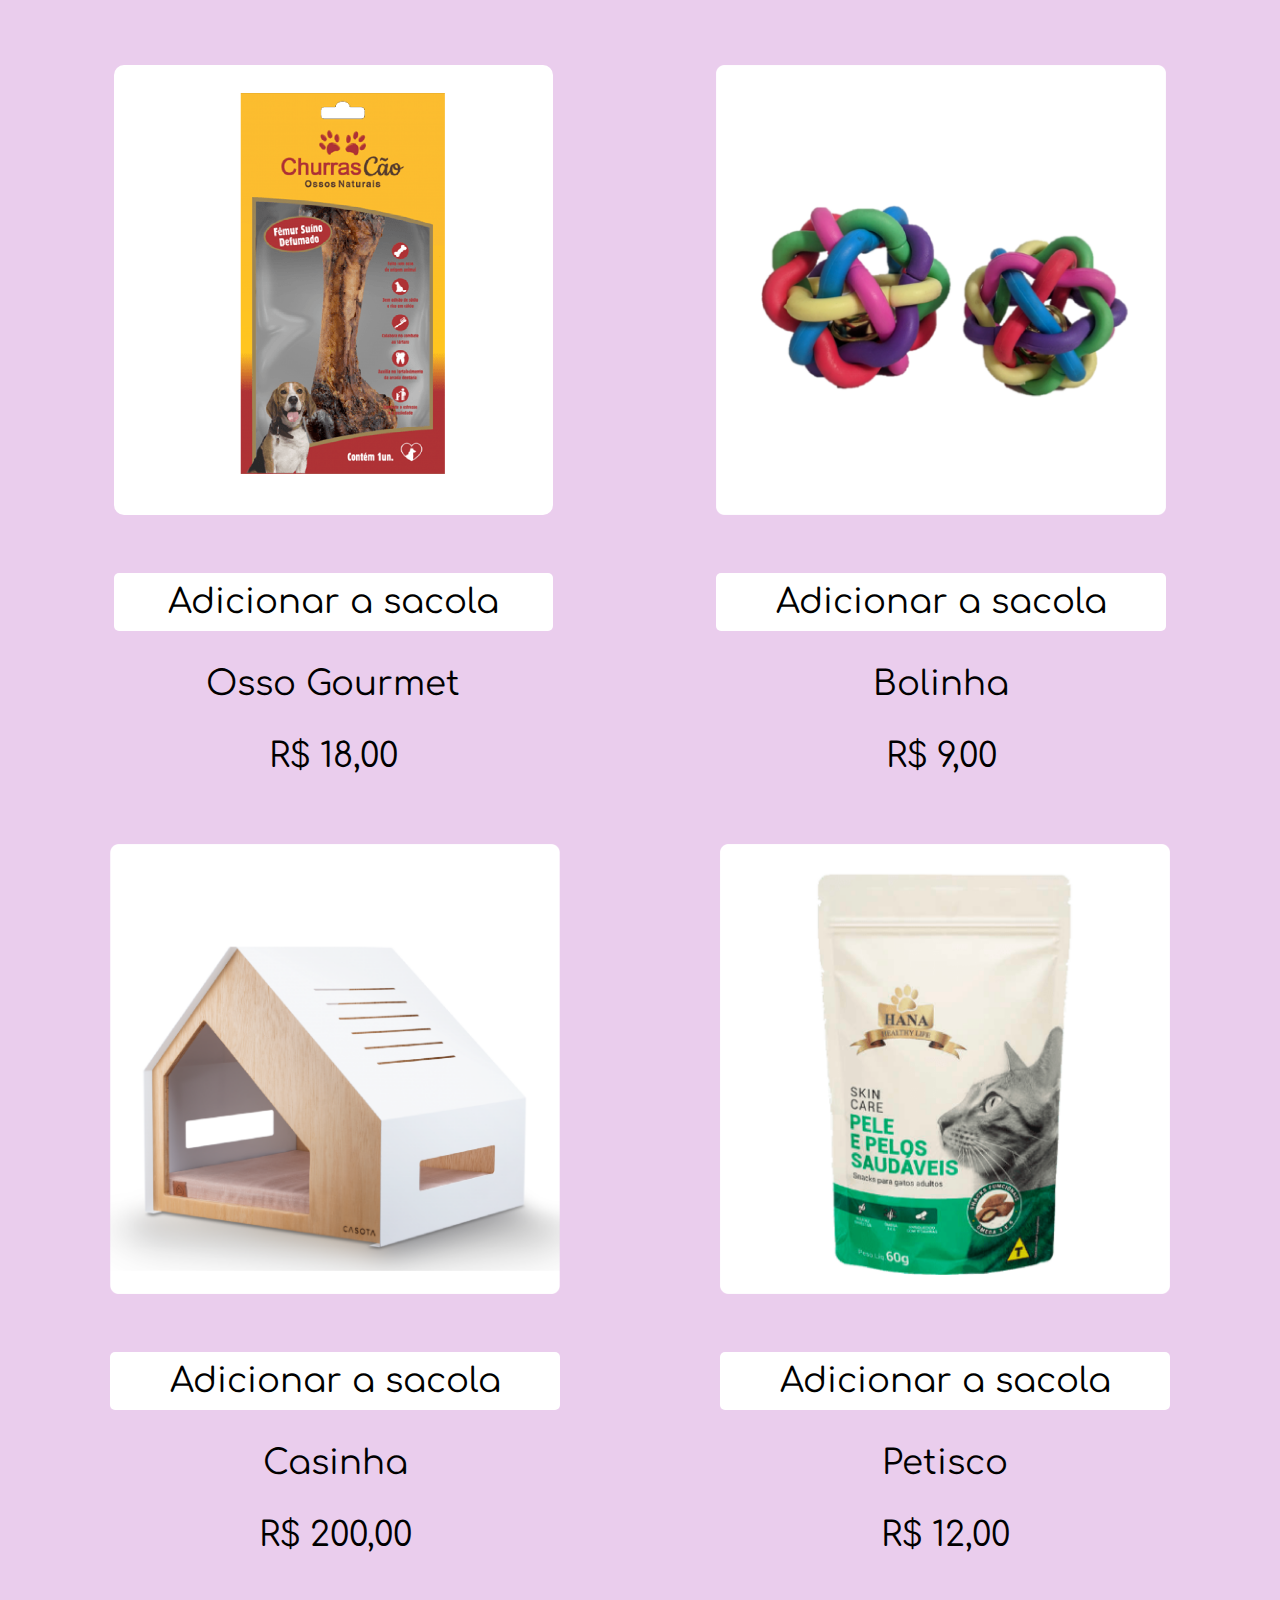
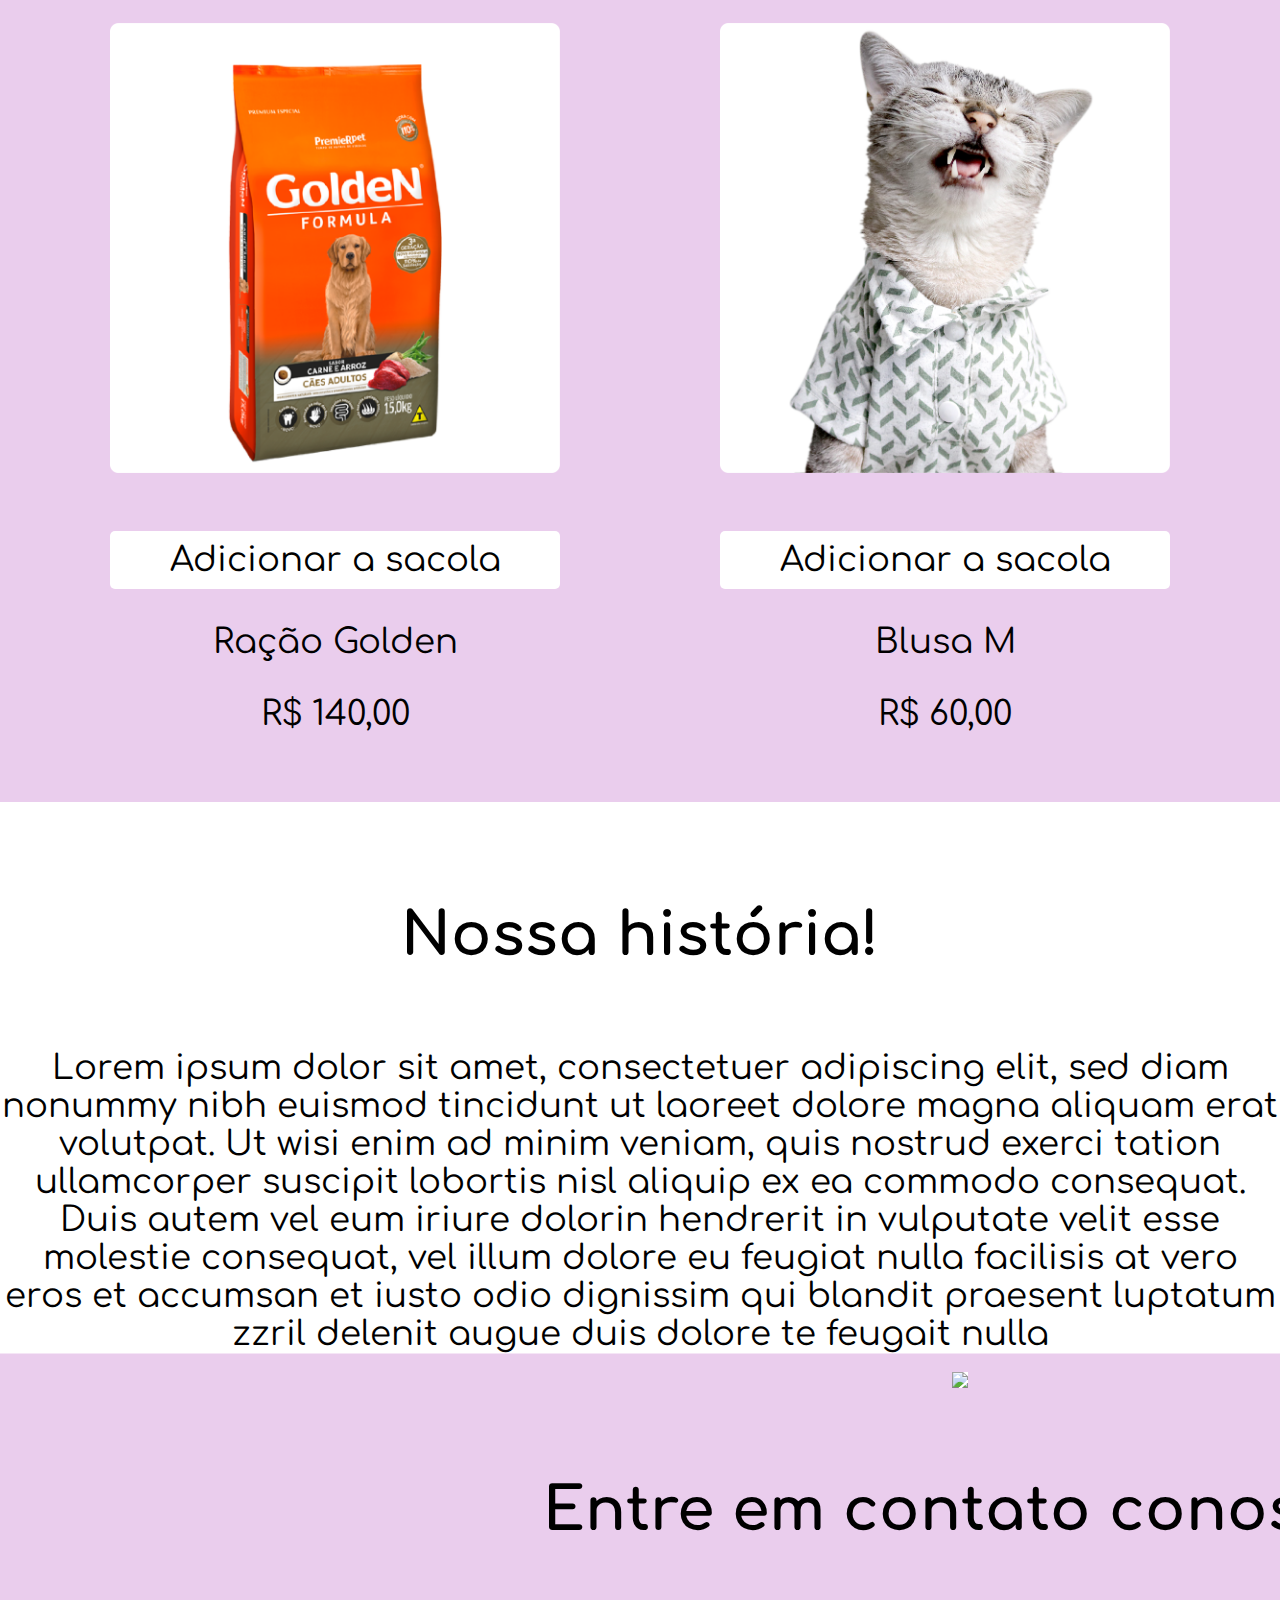
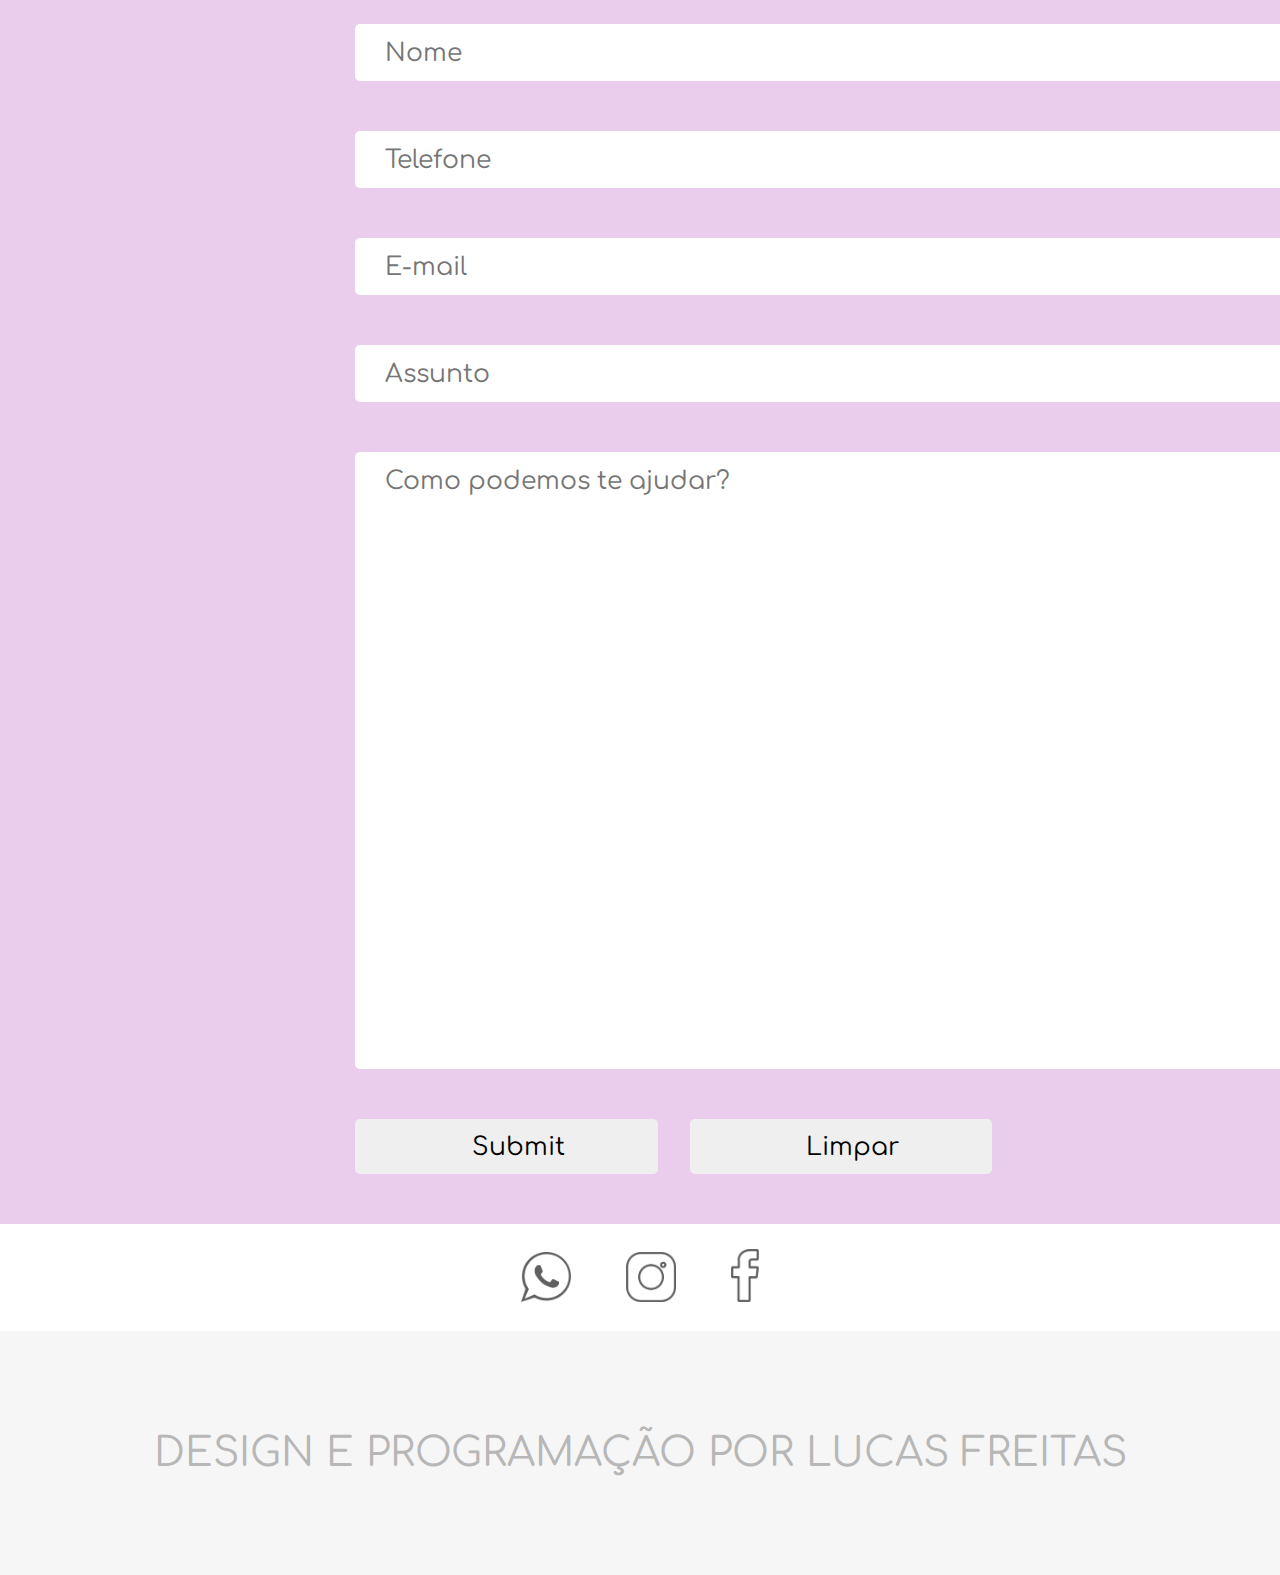
==== commit 572dc804: "petshop" ====
--- a/petshop.html
+++ b/petshop.html
@@ -15,75 +15,76 @@
 
     <div class="container">
         <header>
-            <nav>
-                <div class="bar">
-                    <div>
-                        <a href="https://www.adotepetz.com.br/"> <img class="logo" src="./assets/logo.png"
-                                alt="logo"></a>
-                    </div>
-                    <ul class="menu">
-                        <a href="https://www.amparastore.com/">
-                            <li>Produtos</li>
-                        </a>
-                        <a href="">
-                            <li>Serviços</li>
-                        </a>
-                        <a href="http://www.adoteumgatinho.com.br/quero-ajudar-a-aug">
-                            <li>Sobre</li>
-                        </a>
-                        <a href="https://api.whatsapp.com/send?phone=5521966839081">
-                            <li>Contato</li>
-                        </a>
-                        <a href="">
-                            <li>Login</li>
-                        </a>
-                        <a href="">
-                            <li><img class="cart" src="./assets/buy.png" alt=""></li>
-                        </a>
-                    </ul>
+            <nav class="bar">
+                <div>
+                    <a href="https://www.adotepetz.com.br/"> <img class="logo" src="./assets/logo.png" alt="logo"></a>
                 </div>
+                <ul>
+                    <a href="#goods">
+                        <li>Produtos</li>
+                    </a>
+                    <a href="#container_middle">
+                        <li>Serviços</li>
+                    </a>
+                    <a href="#our_history">
+                        <li>Sobre</li>
+                    </a>
+                    <a href="#final_form">
+                        <li>Contato</li>
+                    </a>
+                    <a href="">
+                        <li>Login</li>
+                    </a>
+                    <a href="#goods">
+                        <li><img class="cart" src="./assets/buy.png" alt=""></li>
+                    </a>
+                </ul>
             </nav>
         </header>
 
-        <section class="dog_photo">
-            <img class="white_dog" src="./assets/white_dog.png" alt="">
+        <section class="dog_principal">
+            <img src="./imagens/dog_background.jpg" alt="">
             <h2>Tudo que o seu Pet precisa está aqui!</h2>
             <div class="margin_dog_photo">
                 <p>Com a PetShop, você garante a saúde e bem-estar do seu queridinho com
-                    cuidados de banho, toda, acessórios, medicamentos, alimentação e muito mais!</p>
+                    cuidados de banho, tosa, acessórios, medicamentos, alimentação e muito mais!</p>
             </div>
         </section>
 
-        <section class="container_middle">
-            <div class="text">
-                <h2 class="few_of_services">Alguns dos nossos serviços</h2>
+        <section id="container_middle">
+
+            <h2>Alguns dos nossos serviços</h2>
+
+            <div class="dog_flexbox">
+                <div>
+                    <img src="./imagens/dog_clipping.png" alt="">
+                    <p>Tosa Especializada</p>
+                </div>
+                <div>
+                    <img src="./imagens/dog_bath.png" alt="">
+                    <p>Banho</p>
+                </div>
+                <div>
+                    <img src="./imagens/dog_vaccine.png" alt="">
+                    <p>Vacinas</p>
+                </div>
+                <div>
+                    <img src="./imagens/dog_remedy.png" alt="">
+                    <p>Vermifugação</p>
+                </div>
             </div>
 
-            <div class="flex">
-                <div><img src="./assets/dog_pug.png" alt="">
-                    <p class="text_margin">Tosa Especializada</p>
-                </div>
-                <div><img src="./assets/dog_yellow.png" alt="">
-                    <p class="text_margin">Banho</p>
-                </div>
-                <div><img src="./assets/cat_white.png" alt="">
-                    <p class="text_margin">Vacinas</p>
-                </div>
-                <div><img src="./assets/cat.png" alt="">
-                    <p class="text_margin">Vermifugação</p>
-                </div>
-            </div>
         </section>
 
         <section class="background_products">
-            <h2 class="text_products">Produtos</h2>
+            <h2>Produtos</h2>
         </section>
 
         <section>
-            <div class="goods">
+            <div id="goods">
                 <div class="products_margin">
-                    <img class="img_goods bone" src="./assets/yellow_bag.png" alt="">
-                    <a class="bag_link" href="#">
+                    <img class="bone_img" src="./imagens/yellow_bag.png" alt="">
+                    <a href="#">
                         <p class="bag_text">Adicionar a sacola</p>
                     </a>
                     <p>Osso Gourmet</p>
@@ -91,8 +92,8 @@
                 </div>
 
                 <div class="products_margin">
-                    <img class="img_goods" src="./assets/bolaAtivo 19.png" alt="">
-                    <a class="bag_link" href="#">
+                    <img src="./imagens/bolaAtivo 19.png" alt="">
+                    <a href="#">
                         <p class="bag_text">Adicionar a sacola</p>
                     </a>
                     <p>Bolinha</p>
@@ -100,8 +101,8 @@
                 </div>
 
                 <div class="products_margin">
-                    <img class="img_goods" src="./assets/house.png" alt="">
-                    <a class="bag_link" href="#">
+                    <img src="./imagens/house.png" alt="">
+                    <a  href="#">
                         <p class="bag_text">Adicionar a sacola</p>
                     </a>
                     <p>Casinha</p>
@@ -109,8 +110,8 @@
                 </div>
 
                 <div class="products_margin">
-                    <img class="img_goods" src="./assets/white_bag.png" alt="">
-                    <a class="bag_link" href="#">
+                    <img src="./imagens/white_bag.png" alt="">
+                    <a  href="#">
                         <p class="bag_text">Adicionar a sacola</p>
                     </a>
                     <p>Petisco</p>
@@ -118,16 +119,16 @@
                 </div>
 
                 <div class="products_margin">
-                    <img class="img_goods" src="./assets/orange_bag.png" alt="">
-                    <a class="bag_link" href="#">
+                    <img src="./imagens/orange_bag.png" alt="">
+                    <a href="#">
                         <p class="bag_text">Adicionar a sacola</p>
                     </a>
                     <p>Ração Golden</p>
                     <p class="margin_between_products">R$ 140,00</p>
                 </div>
                 <div class="products_margin">
-                    <img class="img_goods" src="./assets/shirt_cat.png" alt="">
-                    <a class="bag_link" href="#">
+                    <img src="./imagens/shirt_cat.png" alt="">
+                    <a href="#">
                         <p class="bag_text">Adicionar a sacola</p>
                     </a>
                     <p>Blusa M</p>
@@ -137,7 +138,7 @@
         </section>
 
         <section>
-            <div class="our_history">
+            <div id="our_history">
                 <h2 class="our_history_text">Nossa história!</h2>
 
                 <div>
@@ -154,9 +155,9 @@
                 </div>
             </div>
             <div class="test">
-                <img class="white" src="./assets/couple_with_dog.png">
+                <img class="white" src="./imagens/couple_with_dog.png">
                 <h2>Entre em contato conosco</h2>
-                <div class="final_form">
+                <div id="final_form">
                     <form method="GET">
                         <input type="text" name="name" placeholder="Nome">
                         <input type="tel" name="tel" placeholder="Telefone">
--- a/css/petshop.css
+++ b/css/petshop.css
@@ -23,13 +23,17 @@
     flex-wrap: wrap;
 }
 
-.menu{
+ul{
     display: flex;
     align-items: center;
 }
 
+ul a{
+    text-decoration: none;
+    color: black;
+}
+
 li{
-
     padding-top: 30px ;
     margin-left: 50px;
     padding-right: 40px;
@@ -40,10 +44,6 @@
     text-decoration: none;
 }
 
-header a:visited{
-    color: black;
-}
-
 .logo{
     width: 200px;
     padding-left: 40px;
@@ -53,23 +53,23 @@
     width: 55px;
 }
 
-.white_dog{
-    width: 100%;
-}
-
-.dog_photo{
+.dog_principal{
     background-image: url(../assets/barra1.png);
     text-align: center;
     margin-top: 20px;
 }
 
-.dog_photo h2{
+.dog_principal img{
+    width: 100%
+}
+
+.dog_principal h2{
     font-size: 62px;
     margin-top: 0;
     padding-top: 45px;
 }
 
-.dog_photo p{
+.dog_principal p{
     max-width: 100%;
     font-size: 40px;
     margin: 0;
@@ -79,65 +79,72 @@
     padding-bottom: 70px ;
 }
 
-.container_middle{
+#container_middle{
     margin: auto;
     max-width: 1500px;
-}
-
-.few_of_services{
-    text-align: center;
-}
-
-.flex{
+    text-align: center;
+}
+
+
+#container_middle h2{
+    font-size: 60px;
+    margin: 80px;
+    padding: 10px;
+}
+
+.dog_flexbox{
     display: flex;
     flex-wrap: wrap;
     justify-content: space-evenly;
     text-align: left;
-
-}
-
-.flex img{
+}
+
+.dog_flexbox img{
     width: 650px;
 }
 
-.flex p{
-
-    font-size: 40px;
-}
-
-.text{
-    text-align: center;
-}
-
-.text_margin{
+.dog_flexbox img:hover{
+    opacity: 0.5;
+}
+
+.dog_flexbox p{
+
+    font-size: 40px;
     margin-bottom: 100px;
-}
-
-.few_of_services{
-    font-size: 60px;
-    margin: 80px;
 }
 
 .background_products h2{
     background-image: url(../assets/barra1.png);
     font-size: 60px;
     text-align: center;
-    padding: 10px;
-}
-
-.text_products{
+    padding: 20px;
     margin-bottom: 2px;
 }
 
-.goods{
+#goods{
 
     background-image: url(../assets/products.png);
     display: flex;
     flex-wrap: wrap;
-    flex-direction: column;
-    align-content: space-between;
-    padding-top: 50px;
-    height: 1500px;
+    flex-direction: row;
+    justify-content: space-evenly;
+    padding-top: 70px;
+
+}
+
+#goods img{
+    max-width: 450px;
+}
+
+.bone_img{
+    background-color: white;
+    border-radius: 10px;
+    max-height: 450px;
+}
+
+#goods a{
+    text-decoration: none;
+    color: black;
 }
 
 .products_margin{
@@ -145,22 +152,6 @@
     margin-right: 50px;
     text-align:center;
     font-size: 34px;
-}
-
-.img_goods{
-    max-width: 400px;
-}
-
-.bone{
-    background-color: white;
-    max-width: 390px;
-    border-radius: 5px;
-}
-
-.bag_link{
-
-    text-decoration: none;
-    color: black;
 }
 
 .bag_text:hover{
@@ -187,7 +178,7 @@
     text-align: center;
 }
 
-.our_history{
+#our_history{
     text-align: center;
 }
 
@@ -242,7 +233,7 @@
     padding-top: 15px;
 }
 
-.final_form{
+#final_form{
     max-width: 63%;
     margin: auto;
 }
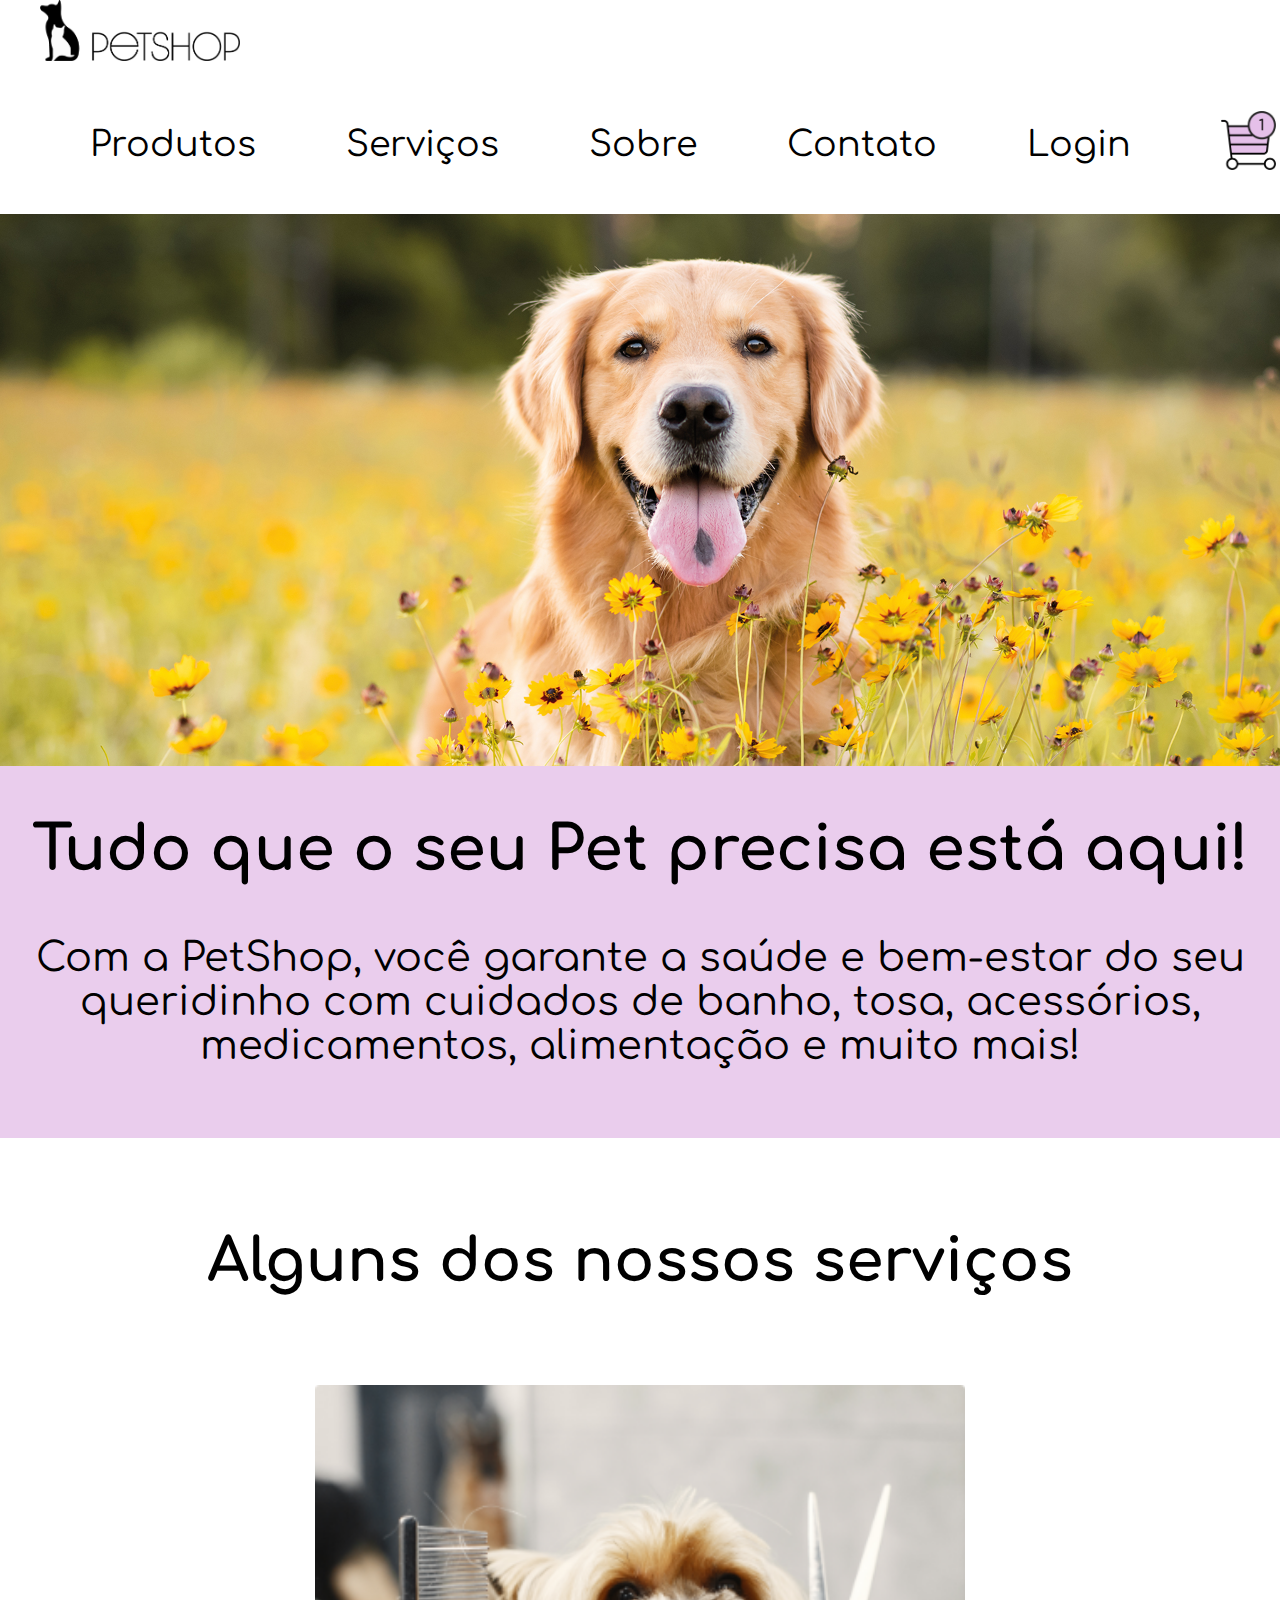
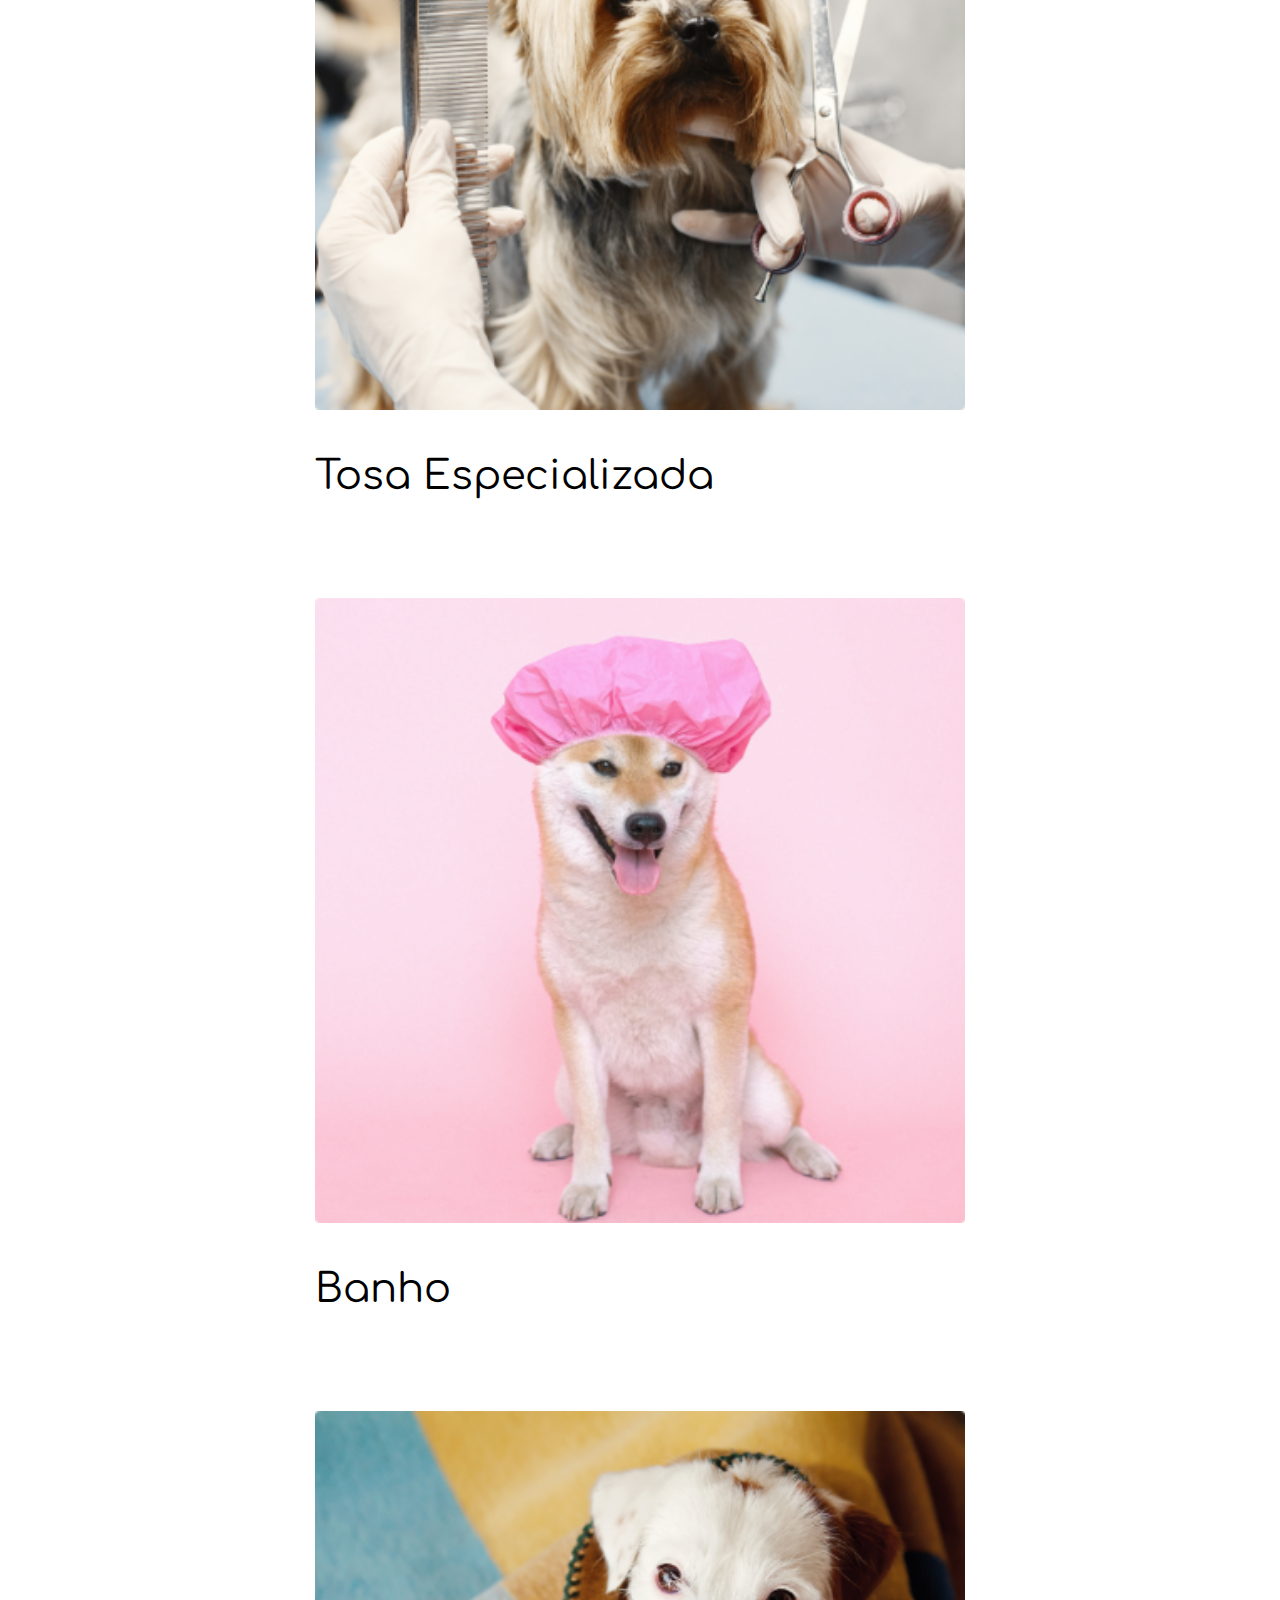
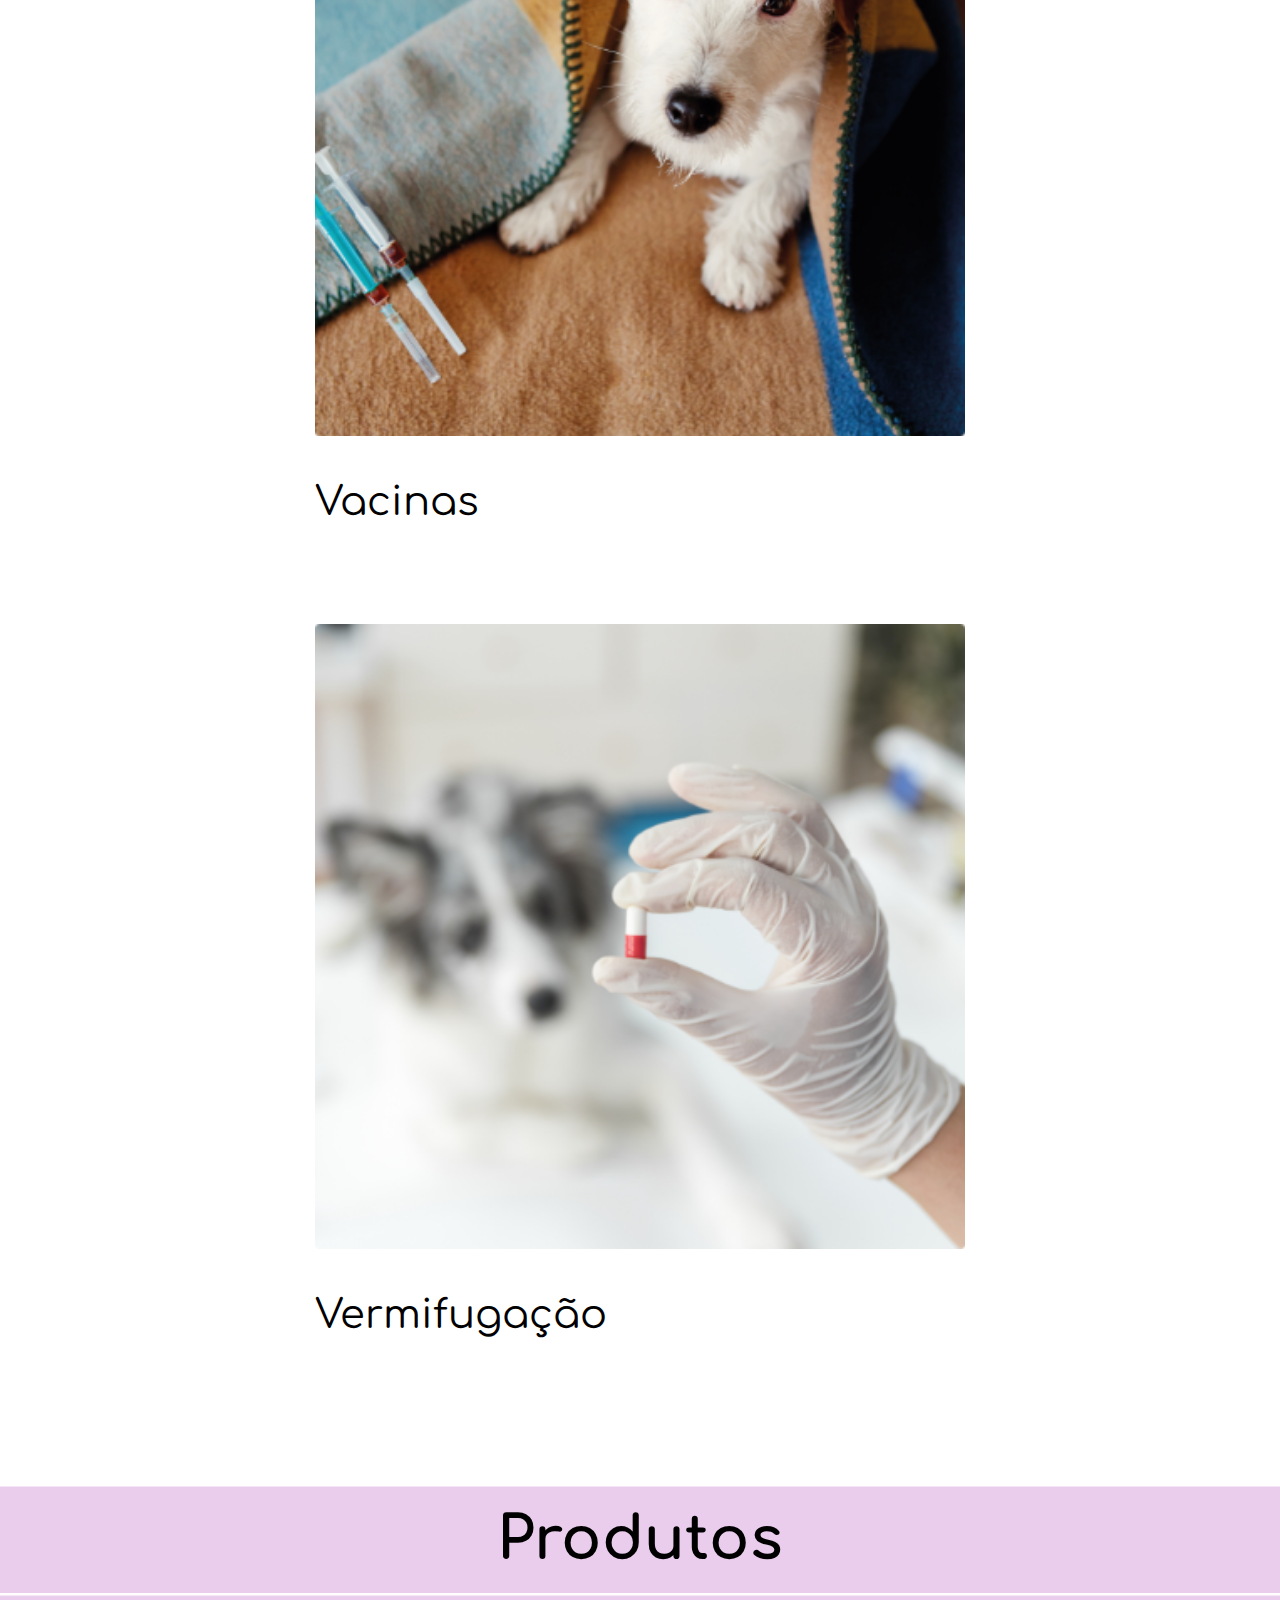
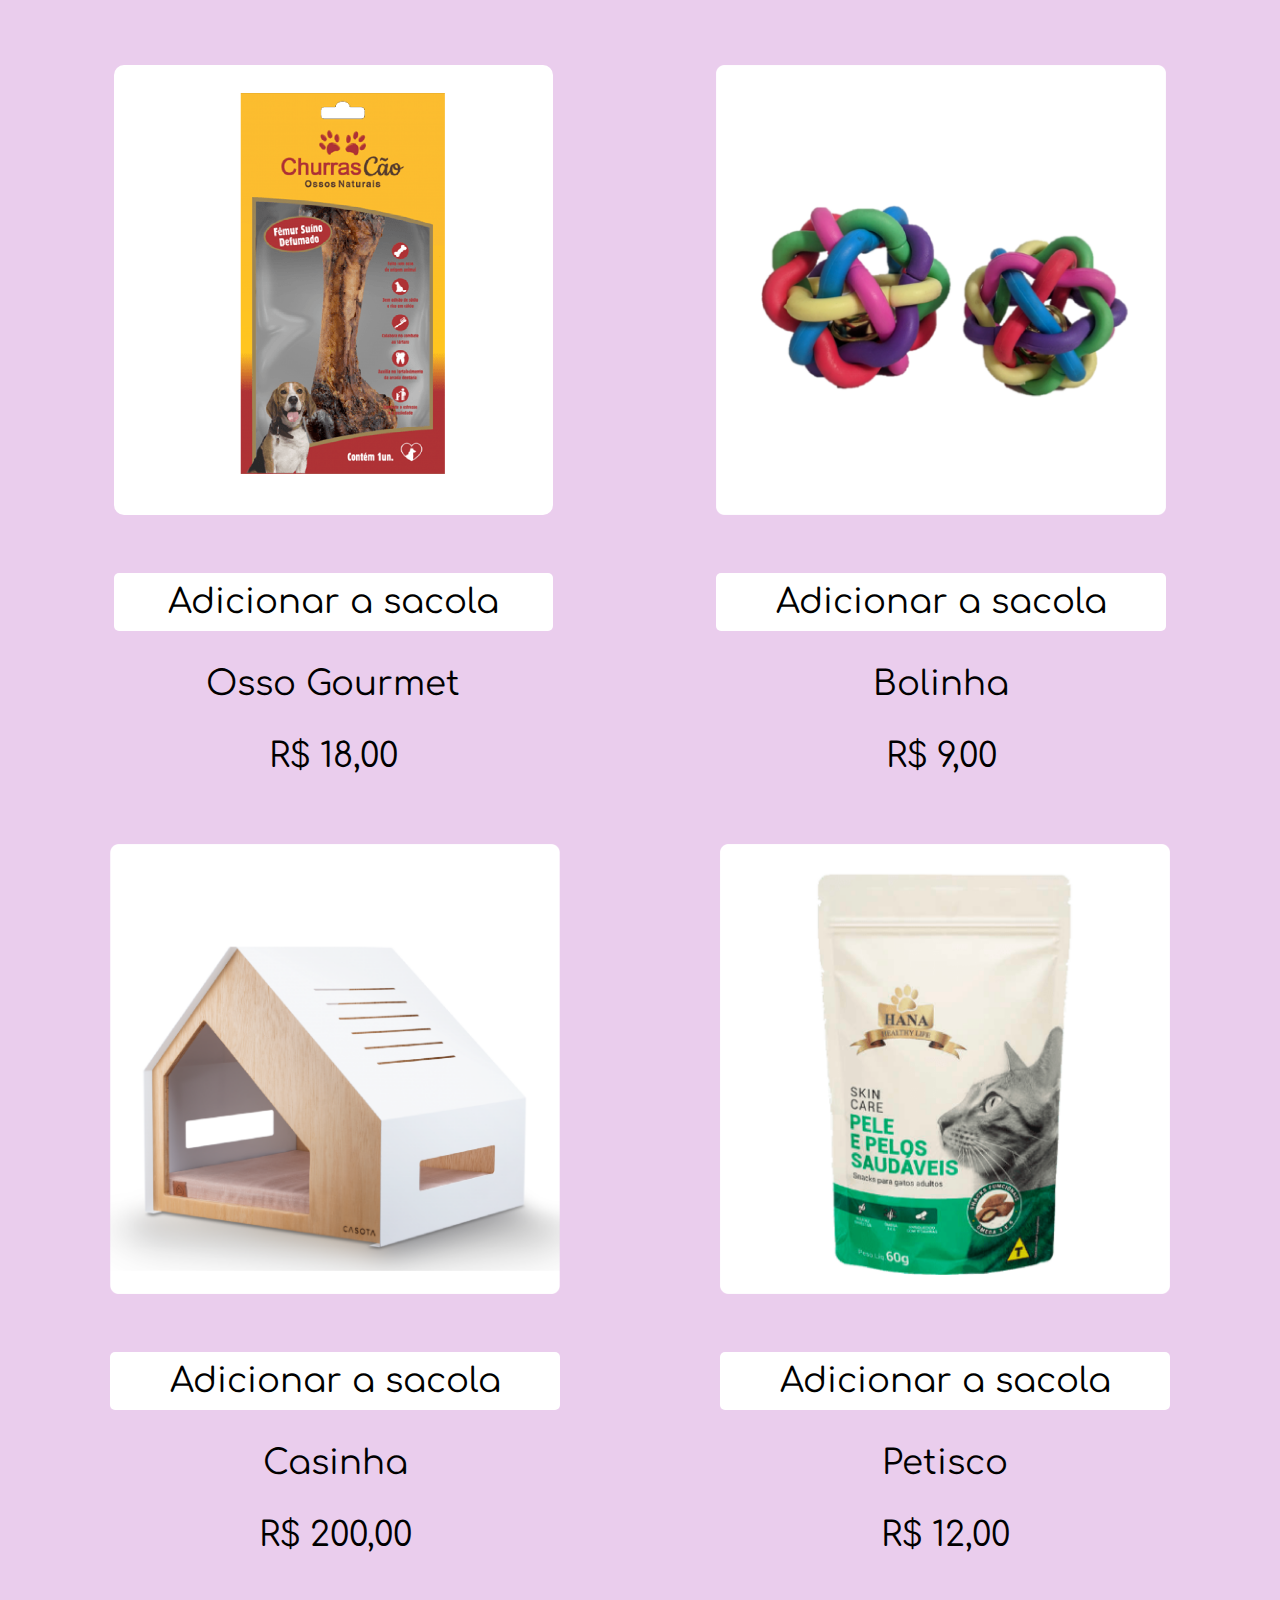
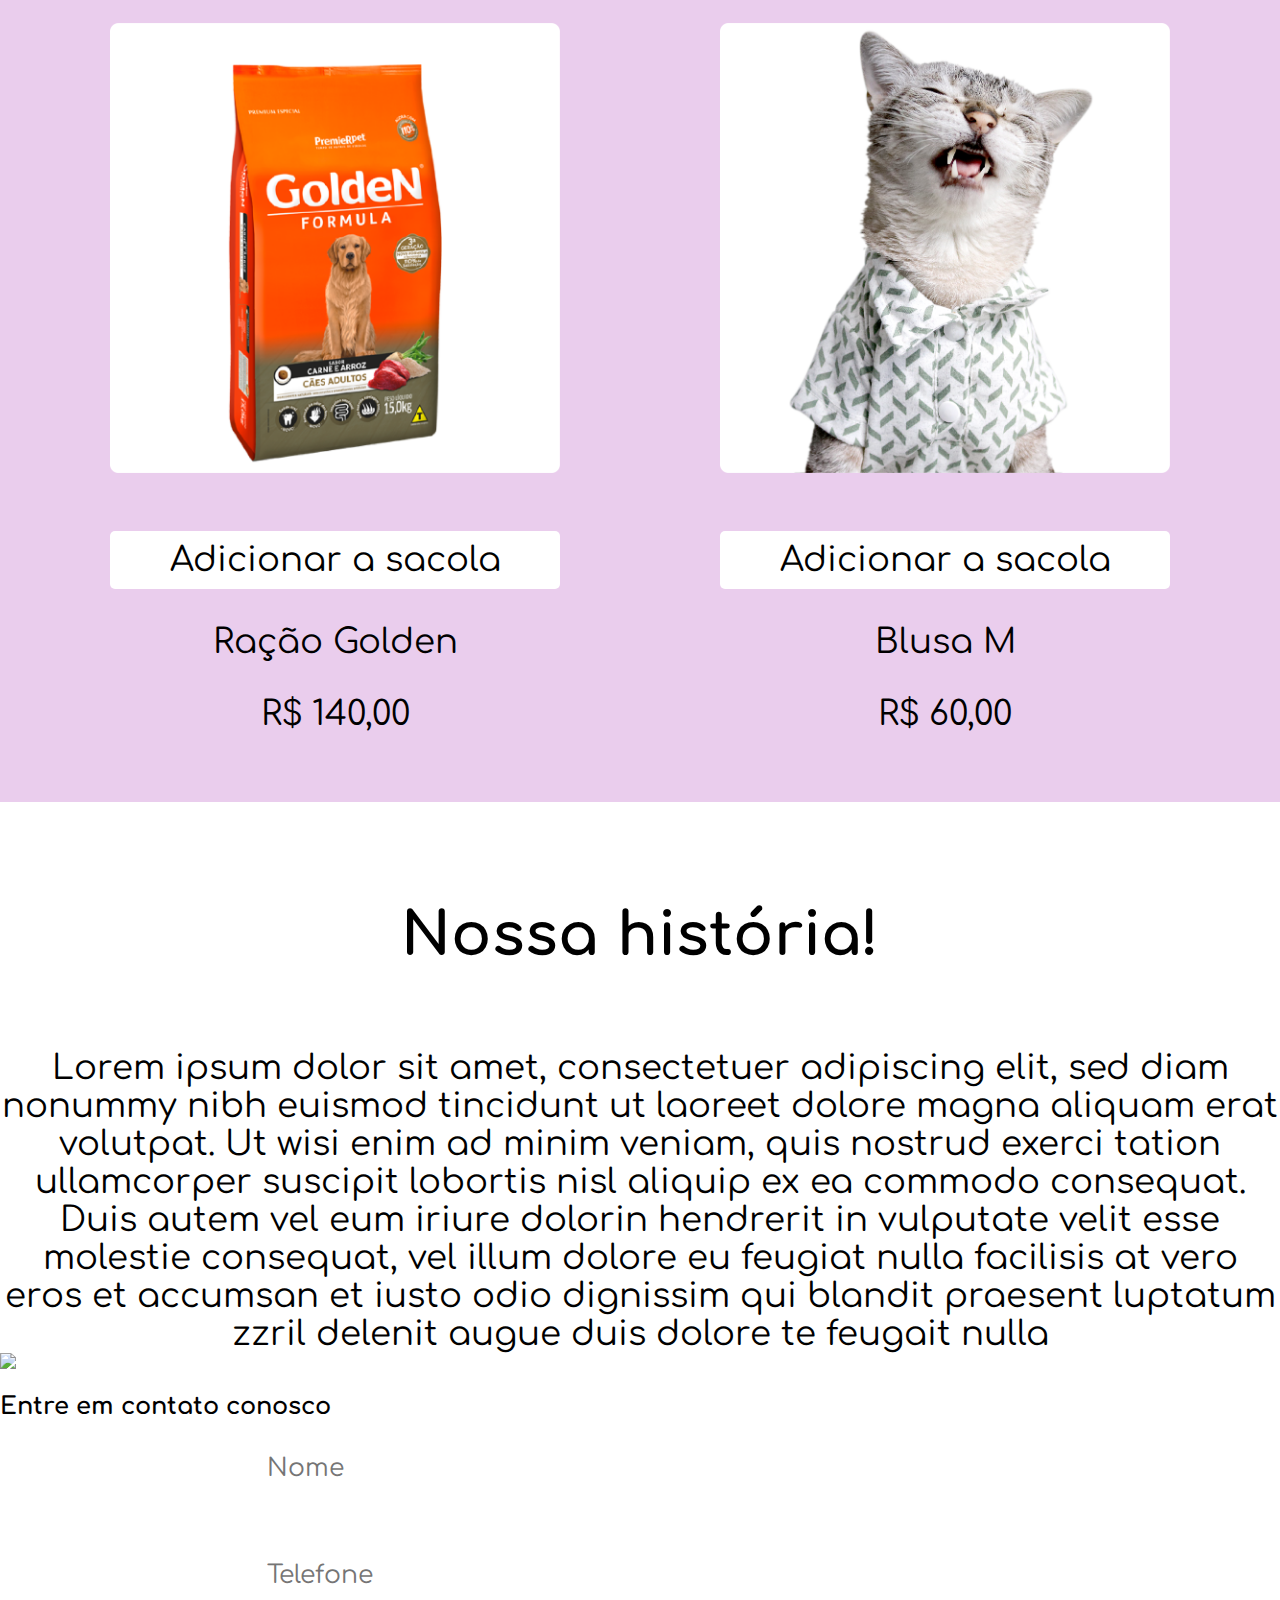
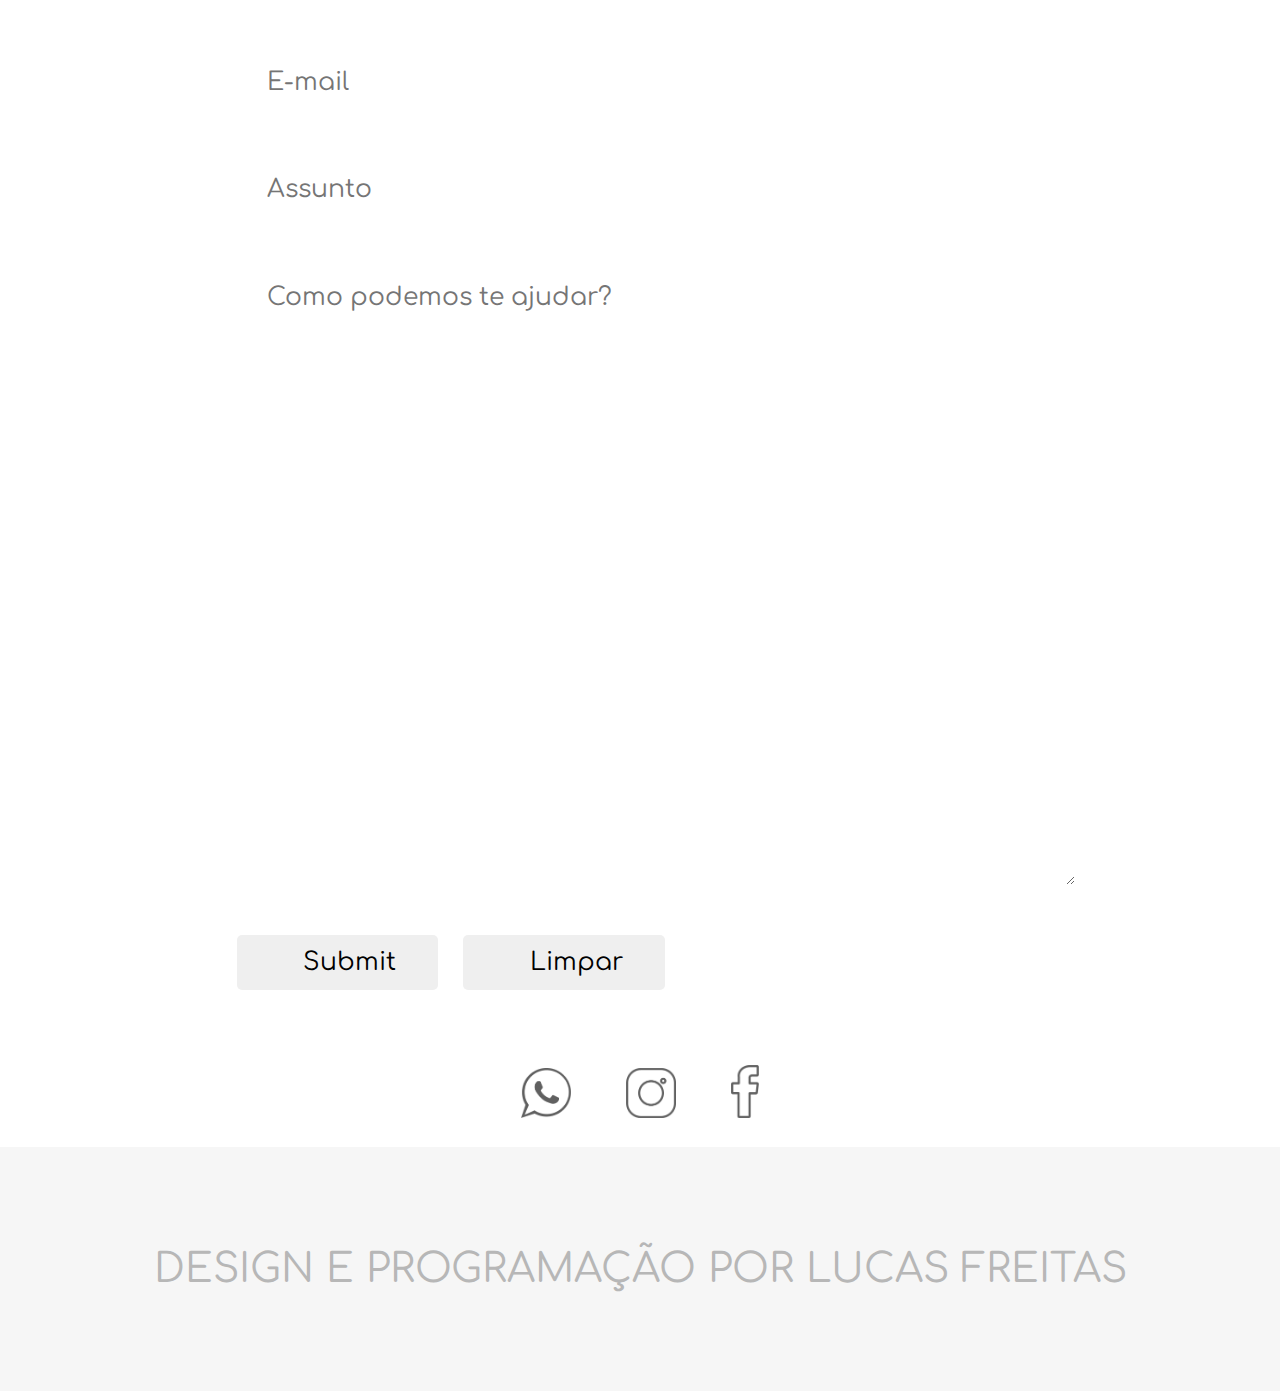
==== commit 0d1db95f: "petshop" ====
--- a/petshop.html
+++ b/petshop.html
@@ -6,7 +6,7 @@
     <meta http-equiv="X-UA-Compatible" content="IE=edge">
     <meta name="viewport" content="width=device-width, initial-scale=1.0">
     <link rel="stylesheet" href="./css/petshop.css">
-    <link rel="icon" href="/assets/logo.png">
+    <link rel="icon" href="/assets/paw.png">
     <link href="https://fonts.googleapis.com/css2?family=Comfortaa:wght@300;500;700&display=swap" rel="stylesheet">
     <title>PetShop</title>
 </head>
@@ -36,14 +36,14 @@
                         <li>Login</li>
                     </a>
                     <a href="#goods">
-                        <li><img class="cart" src="./assets/buy.png" alt=""></li>
+                        <li><img class="cart" src="./assets/buy.png"></li>
                     </a>
                 </ul>
             </nav>
         </header>
 
         <section class="dog_principal">
-            <img src="./imagens/dog_background.jpg" alt="">
+            <img src="./imagens/dog_background.jpg" alt="Golden retriever">
             <h2>Tudo que o seu Pet precisa está aqui!</h2>
             <div class="margin_dog_photo">
                 <p>Com a PetShop, você garante a saúde e bem-estar do seu queridinho com
@@ -57,19 +57,19 @@
 
             <div class="dog_flexbox">
                 <div>
-                    <img src="./imagens/dog_clipping.png" alt="">
+                    <img src="./imagens/dog_clipping.png" alt="Yorkshire terrier">
                     <p>Tosa Especializada</p>
                 </div>
                 <div>
-                    <img src="./imagens/dog_bath.png" alt="">
+                    <img src="./imagens/dog_bath.png" alt="Shiba inu">
                     <p>Banho</p>
                 </div>
                 <div>
-                    <img src="./imagens/dog_vaccine.png" alt="">
+                    <img src="./imagens/dog_vaccine.png" alt="Russell Terrier">
                     <p>Vacinas</p>
                 </div>
                 <div>
-                    <img src="./imagens/dog_remedy.png" alt="">
+                    <img src="./imagens/dog_remedy.png" alt="Border Collie">
                     <p>Vermifugação</p>
                 </div>
             </div>
@@ -83,7 +83,7 @@
         <section>
             <div id="goods">
                 <div class="products_margin">
-                    <img class="bone_img" src="./imagens/yellow_bag.png" alt="">
+                    <img class="bone_img" src="./imagens/yellow_bag.png" alt="dog bone">
                     <a href="#">
                         <p class="bag_text">Adicionar a sacola</p>
                     </a>
@@ -92,7 +92,7 @@
                 </div>
 
                 <div class="products_margin">
-                    <img src="./imagens/bolaAtivo 19.png" alt="">
+                    <img src="./imagens/bolaAtivo 19.png" alt="dog ball">
                     <a href="#">
                         <p class="bag_text">Adicionar a sacola</p>
                     </a>
@@ -101,7 +101,7 @@
                 </div>
 
                 <div class="products_margin">
-                    <img src="./imagens/house.png" alt="">
+                    <img src="./imagens/house.png" alt="dog house">
                     <a  href="#">
                         <p class="bag_text">Adicionar a sacola</p>
                     </a>
@@ -110,7 +110,7 @@
                 </div>
 
                 <div class="products_margin">
-                    <img src="./imagens/white_bag.png" alt="">
+                    <img src="./imagens/white_bag.png" alt="cat snack">
                     <a  href="#">
                         <p class="bag_text">Adicionar a sacola</p>
                     </a>
@@ -119,7 +119,7 @@
                 </div>
 
                 <div class="products_margin">
-                    <img src="./imagens/orange_bag.png" alt="">
+                    <img src="./imagens/orange_bag.png" alt="dog food">
                     <a href="#">
                         <p class="bag_text">Adicionar a sacola</p>
                     </a>
@@ -127,7 +127,7 @@
                     <p class="margin_between_products">R$ 140,00</p>
                 </div>
                 <div class="products_margin">
-                    <img src="./imagens/shirt_cat.png" alt="">
+                    <img src="./imagens/shirt_cat.png" alt="cart cloth">
                     <a href="#">
                         <p class="bag_text">Adicionar a sacola</p>
                     </a>
@@ -154,11 +154,11 @@
                     </p>
                 </div>
             </div>
-            <div class="test">
-                <img class="white" src="./imagens/couple_with_dog.png">
+            <div class="container_form">
+                <img class="white_background" src="./imagens/couple_with_dog.png">
                 <h2>Entre em contato conosco</h2>
                 <div id="final_form">
-                    <form method="GET">
+                    <form method="POST">
                         <input type="text" name="name" placeholder="Nome">
                         <input type="tel" name="tel" placeholder="Telefone">
                         <input type="email" name="email" placeholder="E-mail">
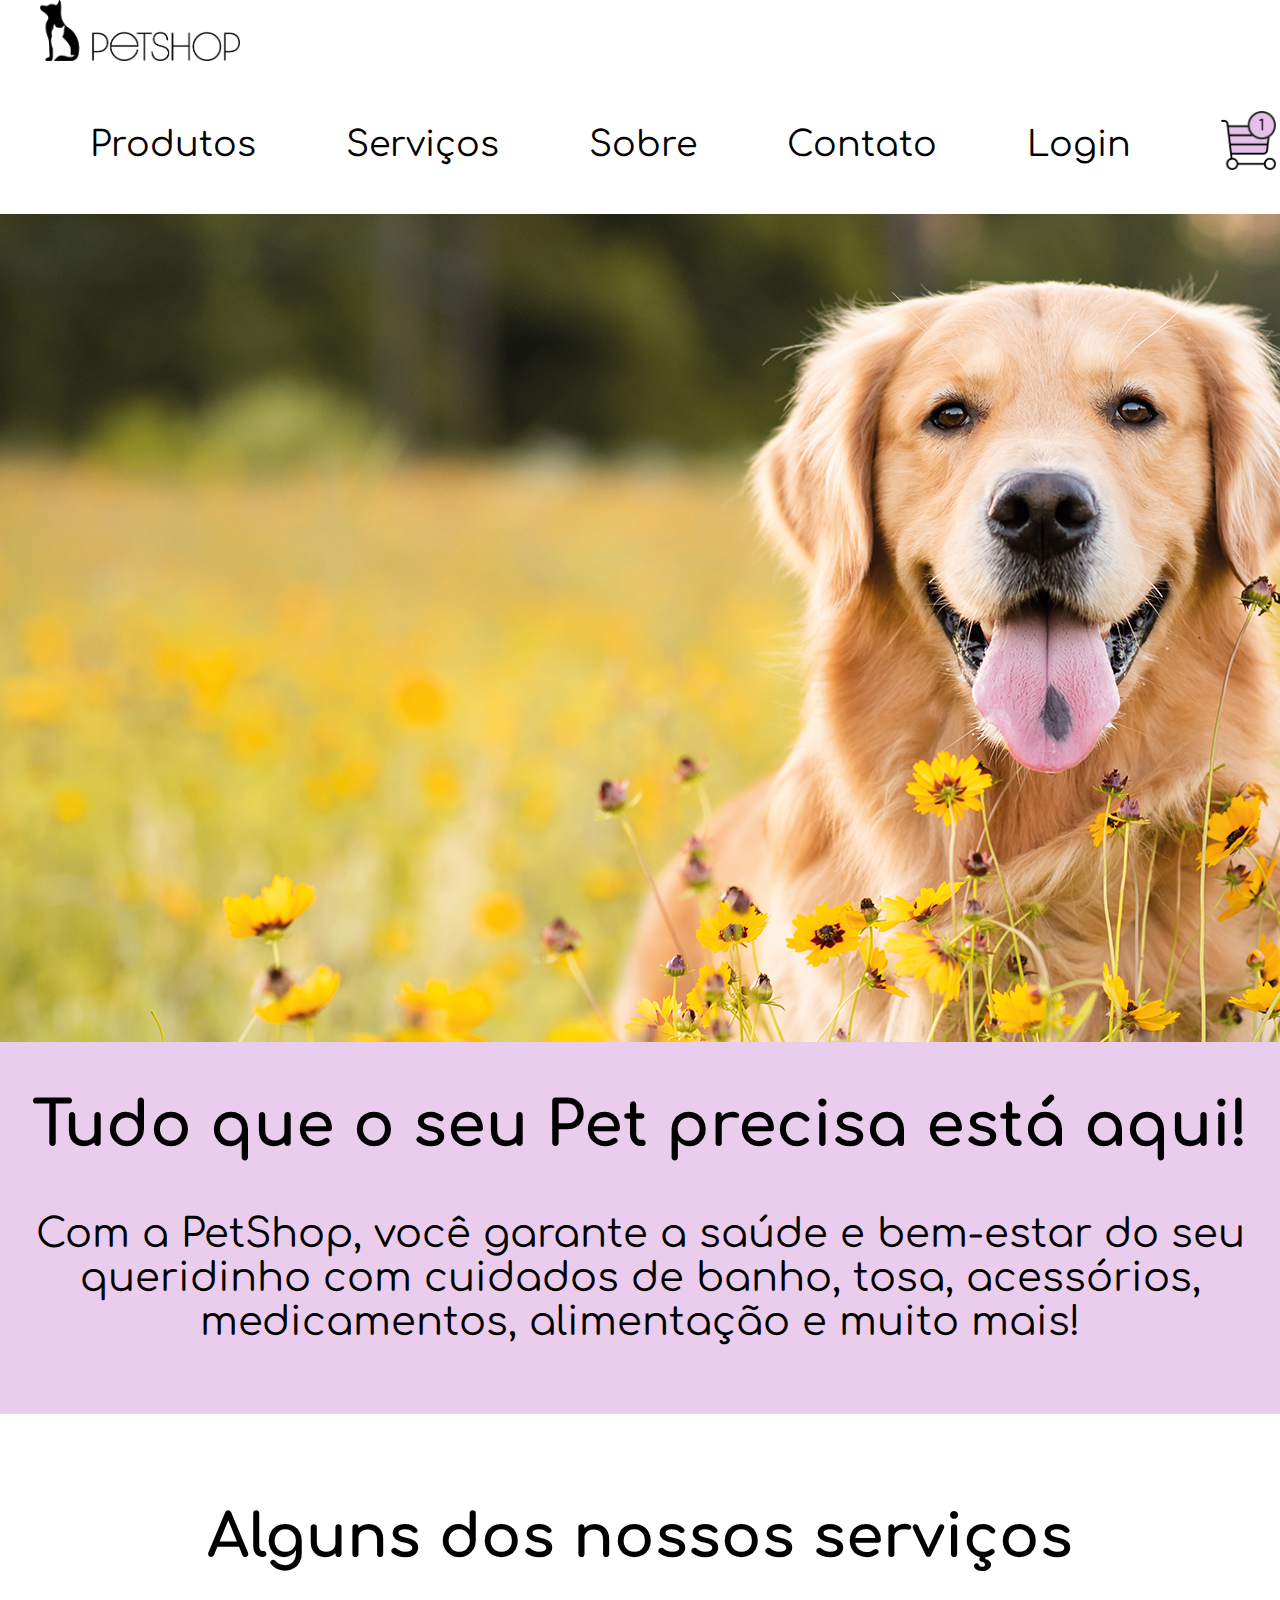
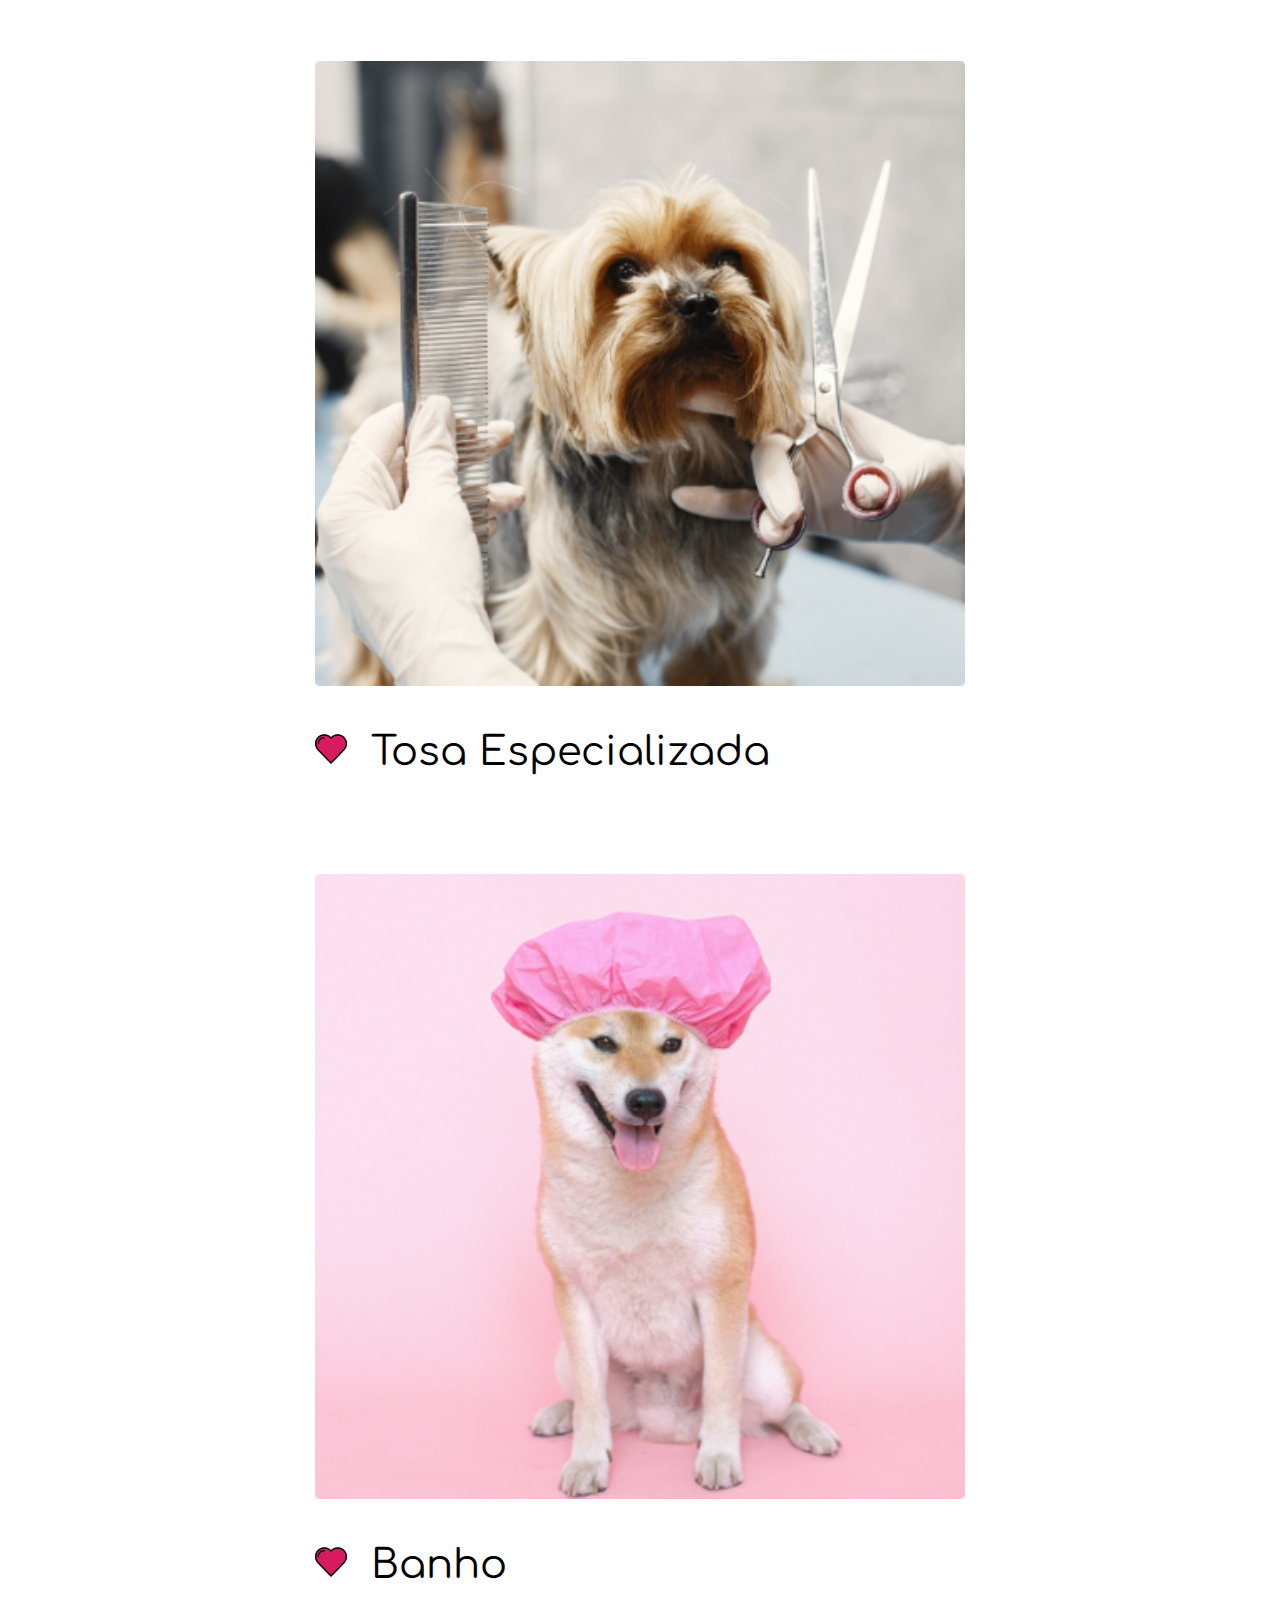
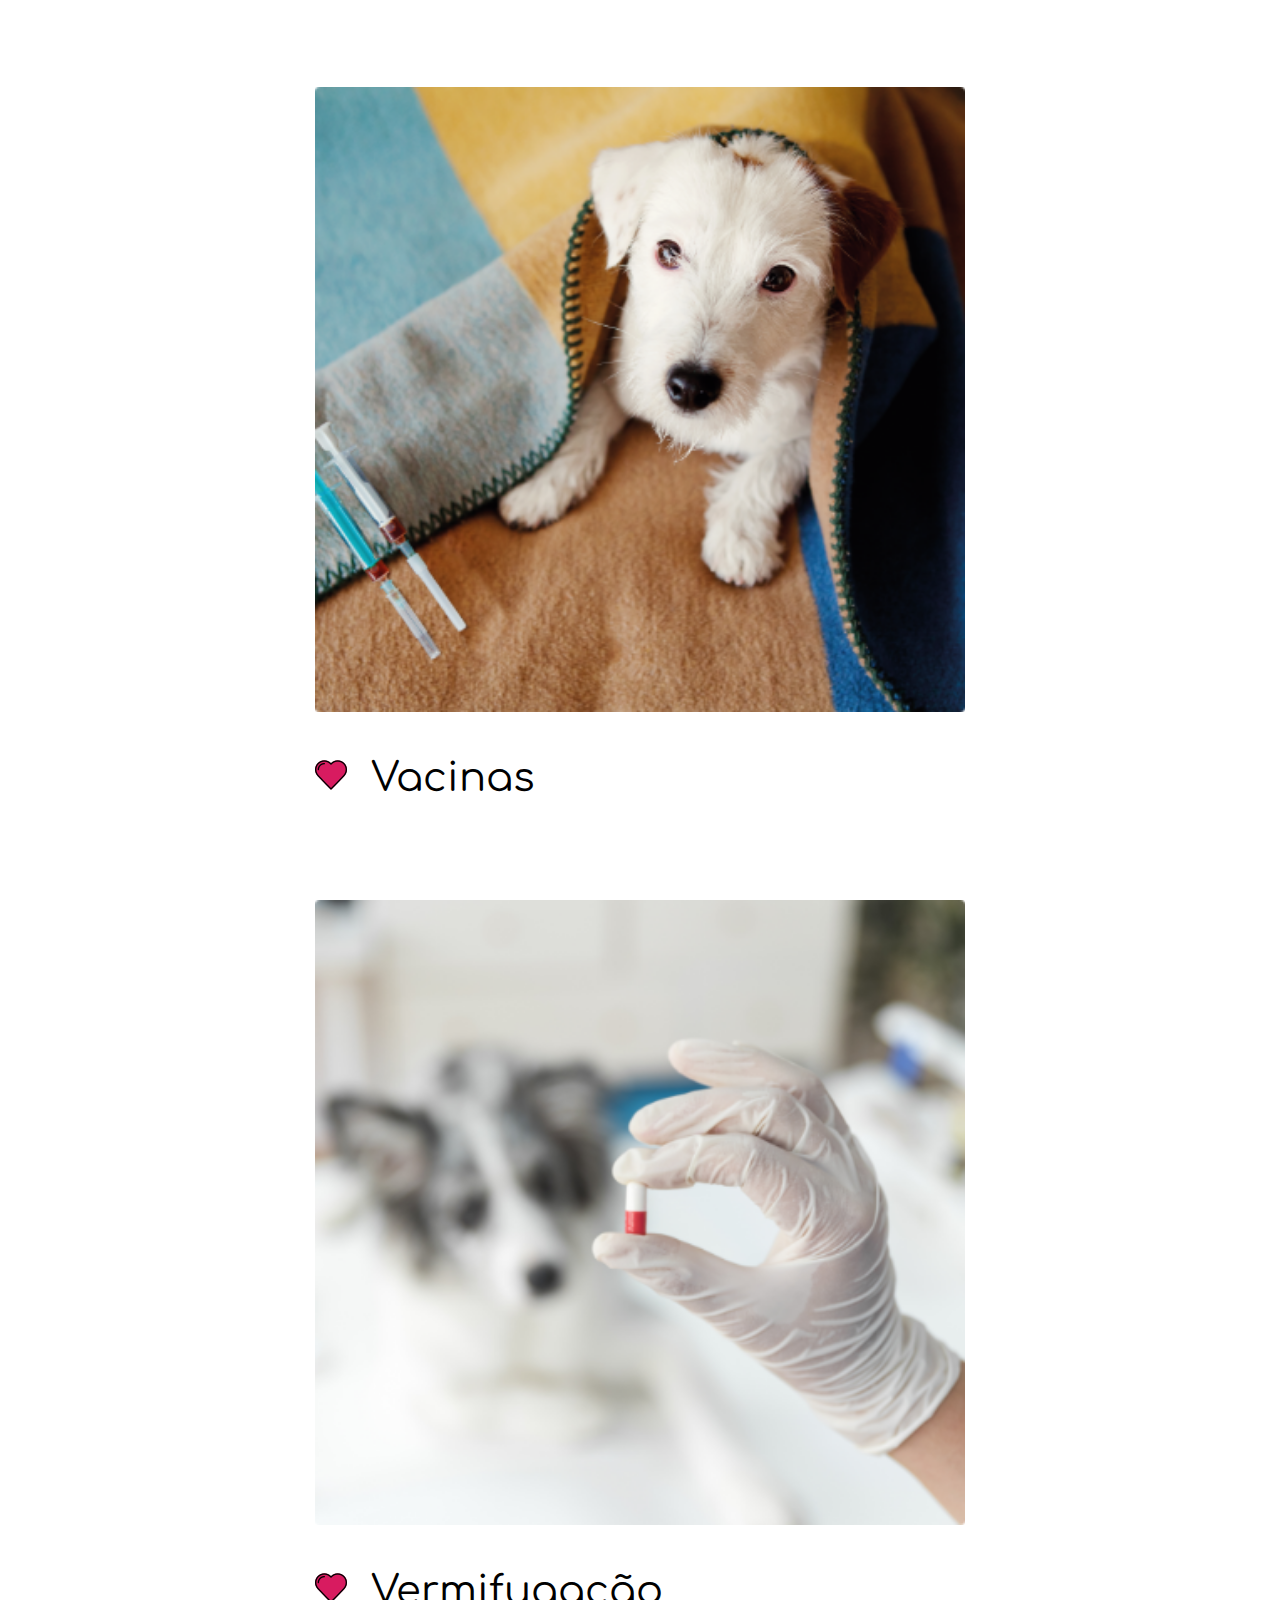
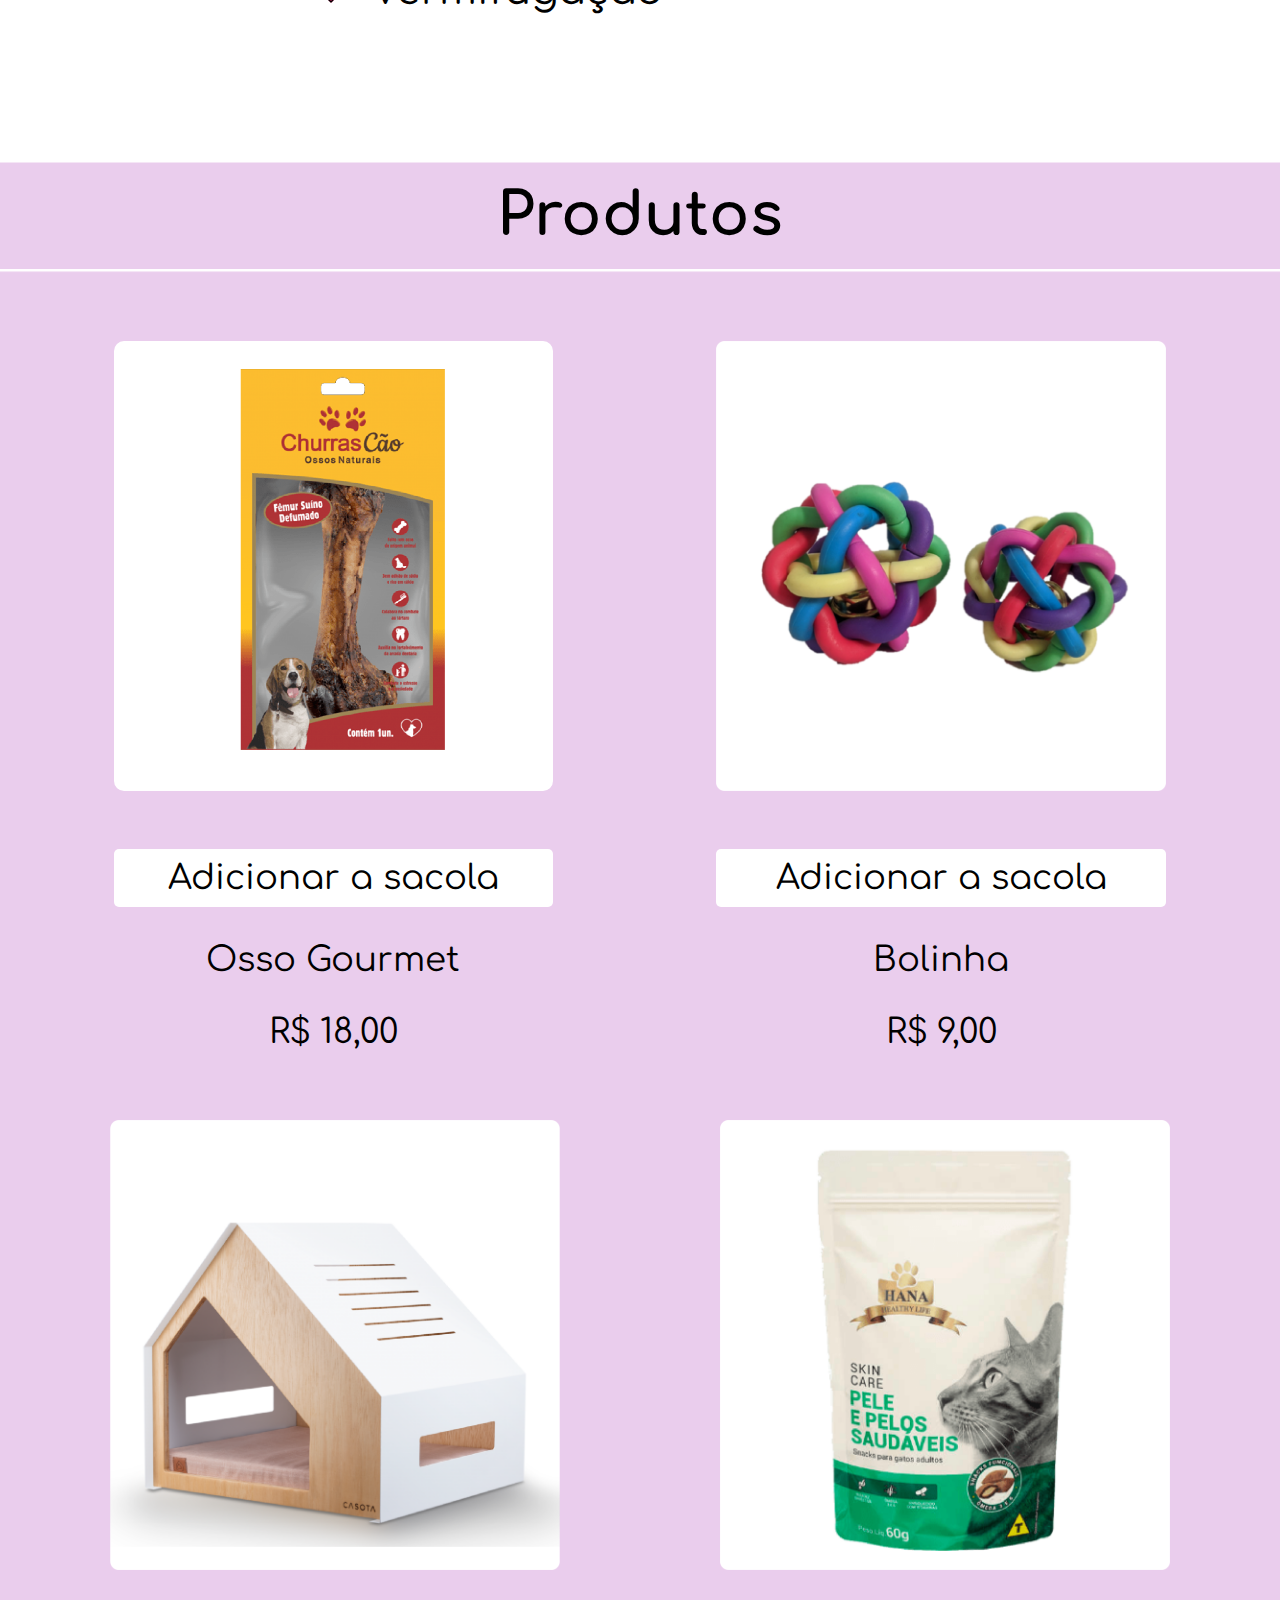
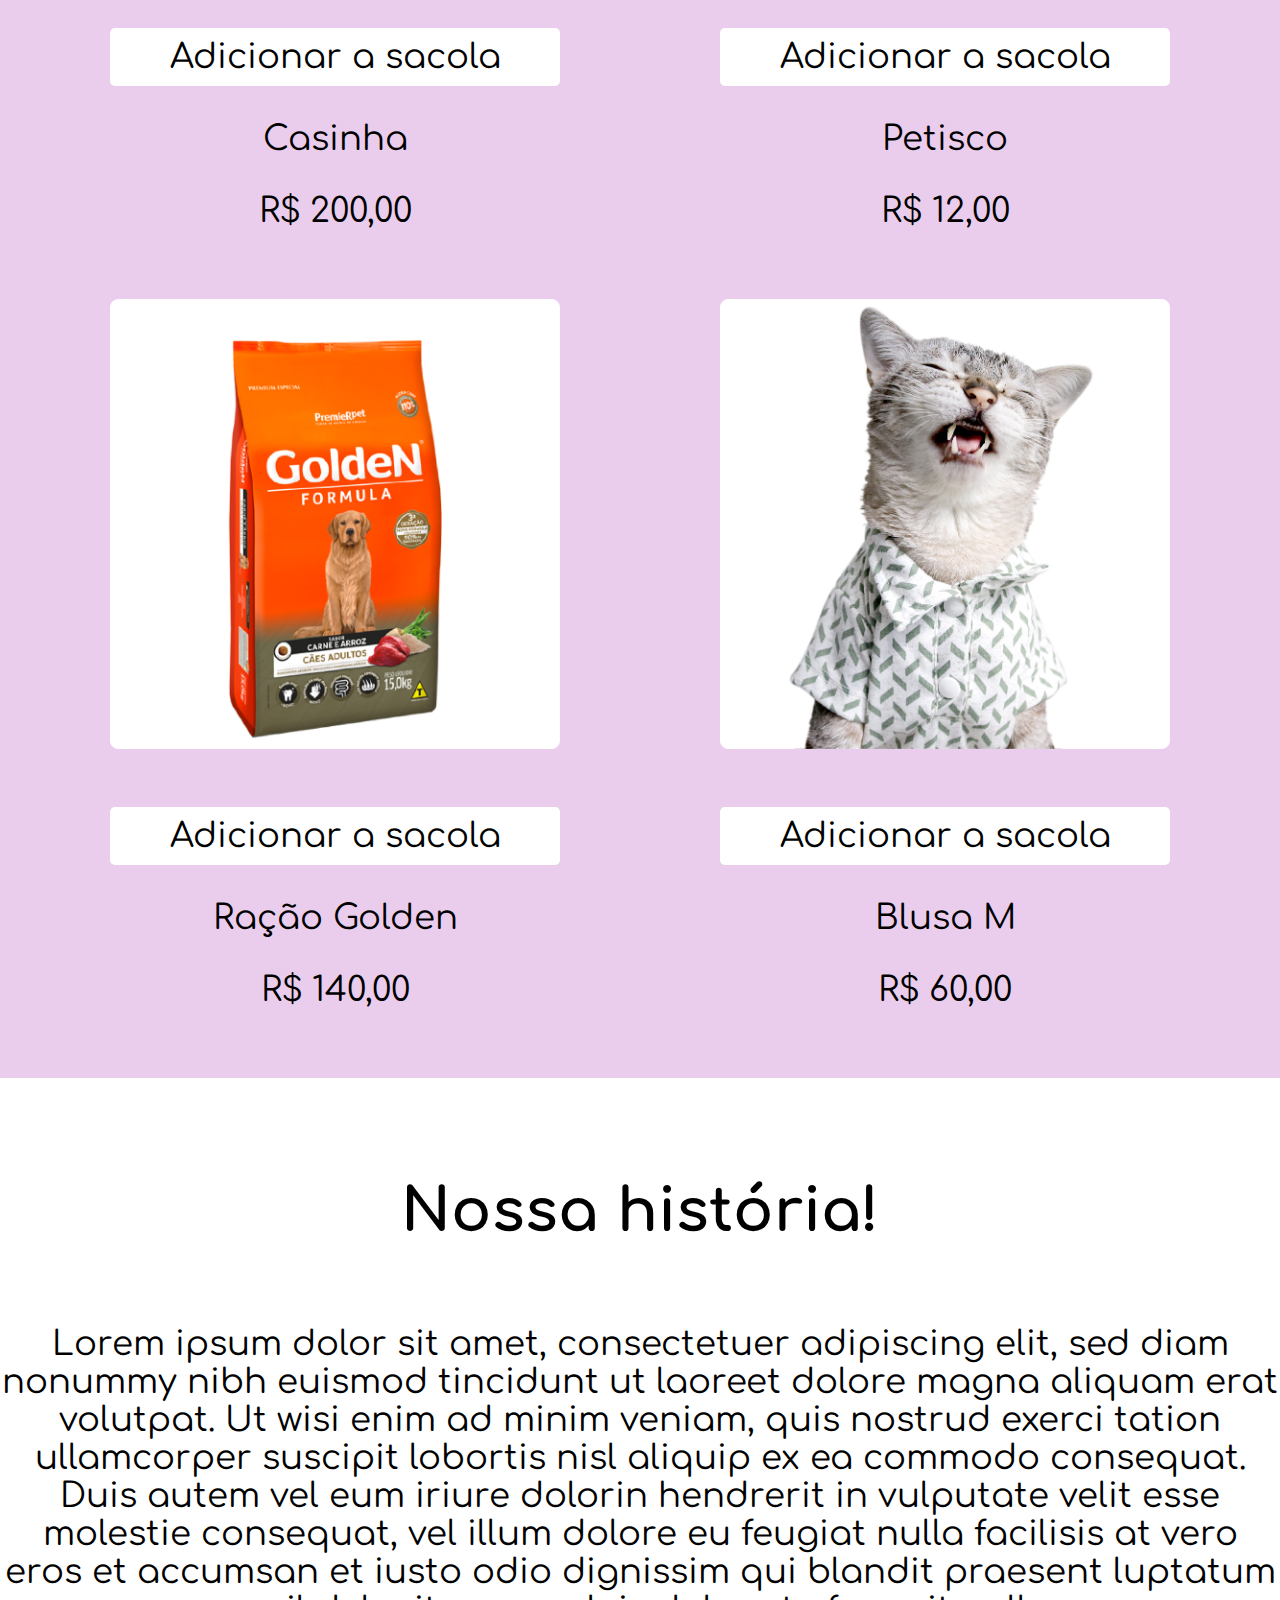
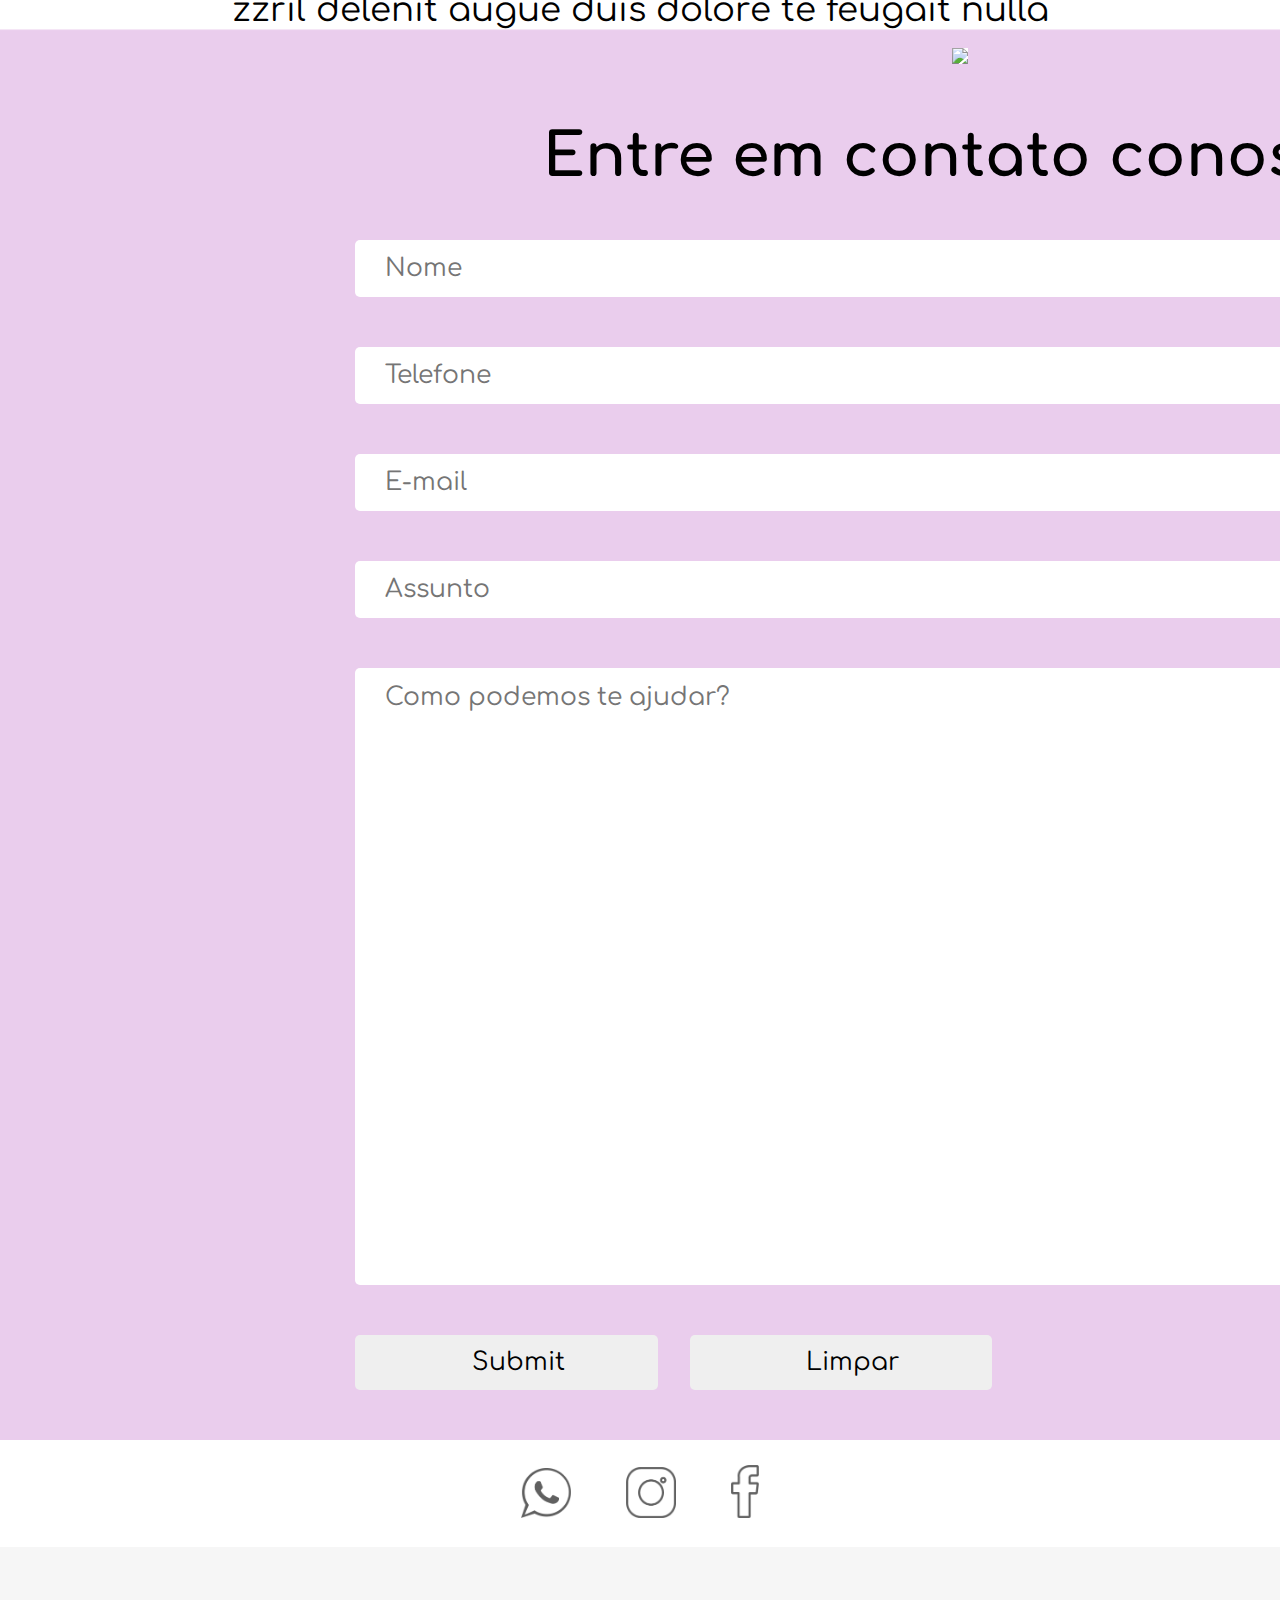
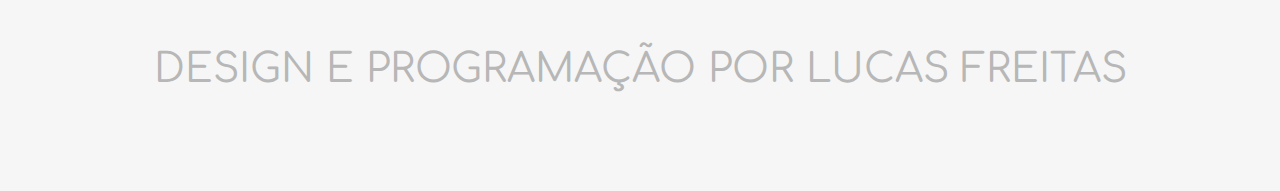
==== commit bac1beb2: "petshop" ====
--- a/petshop.html
+++ b/petshop.html
@@ -13,7 +13,7 @@
 
 <body>
 
-    <div class="container">
+    <div id="container">
         <header>
             <nav class="bar">
                 <div>
--- a/css/petshop.css
+++ b/css/petshop.css
@@ -1,3 +1,4 @@
+/* Estilização do corpo da página e dos itens do menu */
 body, li {
     padding: 0;
     margin: 0;
@@ -5,34 +6,44 @@
     font-family: 'Comfortaa', cursive;
 }
 
+/* Tamanho e justificaçãoo do corpo da página */
 body{
     max-width: 1920px;
     margin: auto;
-}
-
-.container{
-    max-width: 1920px;
-    margin: auto;
-}
-
+ 
+}
+
+p::selection{
+    background-color: #825F8F;
+    color: white;
+}
+
+h2::selection{
+    background-color: #825F8F;
+    color: white;
+}
+
+/* Alinhamento horizontal entre itens do menu e logo */
 .bar{
     display: flex;
-    flex-direction: row;
     justify-content: space-between;
     align-items: center;
     flex-wrap: wrap;
 }
 
+/* Alinhando itens do menu */
 ul{
     display: flex;
     align-items: center;
 }
 
+/* Estilizando links do menu */
 ul a{
     text-decoration: none;
     color: black;
 }
 
+/* Estilização do texto no menu */
 li{
     padding-top: 30px ;
     margin-left: 50px;
@@ -40,28 +51,24 @@
     font-size: 35px;
 }
 
-header a{
-    text-decoration: none;
-}
-
+/* Estelização e alinhamento da logo */
 .logo{
     width: 200px;
     padding-left: 40px;
 }
 
+/* Estelização do ícone de compras */
 .cart{
     width: 55px;
 }
 
+/* Inclusão do fundo rosa, alinhamento do texto e distânciamento do topo */
 .dog_principal{
     background-image: url(../assets/barra1.png);
     text-align: center;
     margin-top: 20px;
 }
 
-.dog_principal img{
-    width: 100%
-}
 
 .dog_principal h2{
     font-size: 62px;
@@ -99,16 +106,28 @@
     text-align: left;
 }
 
+.dog_flexbox p::before{
+    content: '';
+    display: inline-block;
+    width: 32px;
+    height: 32px;
+    background-image: url(../assets/heart.png);
+    background-repeat: no-repeat;
+    background-position: center;
+    background-size: cover;
+    margin-right: 24px;
+    /* margin-left: 1px; */
+}
+
 .dog_flexbox img{
     width: 650px;
 }
 
 .dog_flexbox img:hover{
-    opacity: 0.5;
+    opacity: 0.75;
 }
 
 .dog_flexbox p{
-
     font-size: 40px;
     margin-bottom: 100px;
 }
@@ -129,7 +148,7 @@
     flex-direction: row;
     justify-content: space-evenly;
     padding-top: 70px;
-
+    flex-shrink: 0;
 }
 
 #goods img{
@@ -188,12 +207,12 @@
     padding: 0%;
 }
 
-.white{
+.white_background{
     max-width: 1920px;
     background-color: white;
 }
 
-.test{
+.container_form{
     width: 1920px;
     background-image: url(../assets/products.png);
     text-align: center;
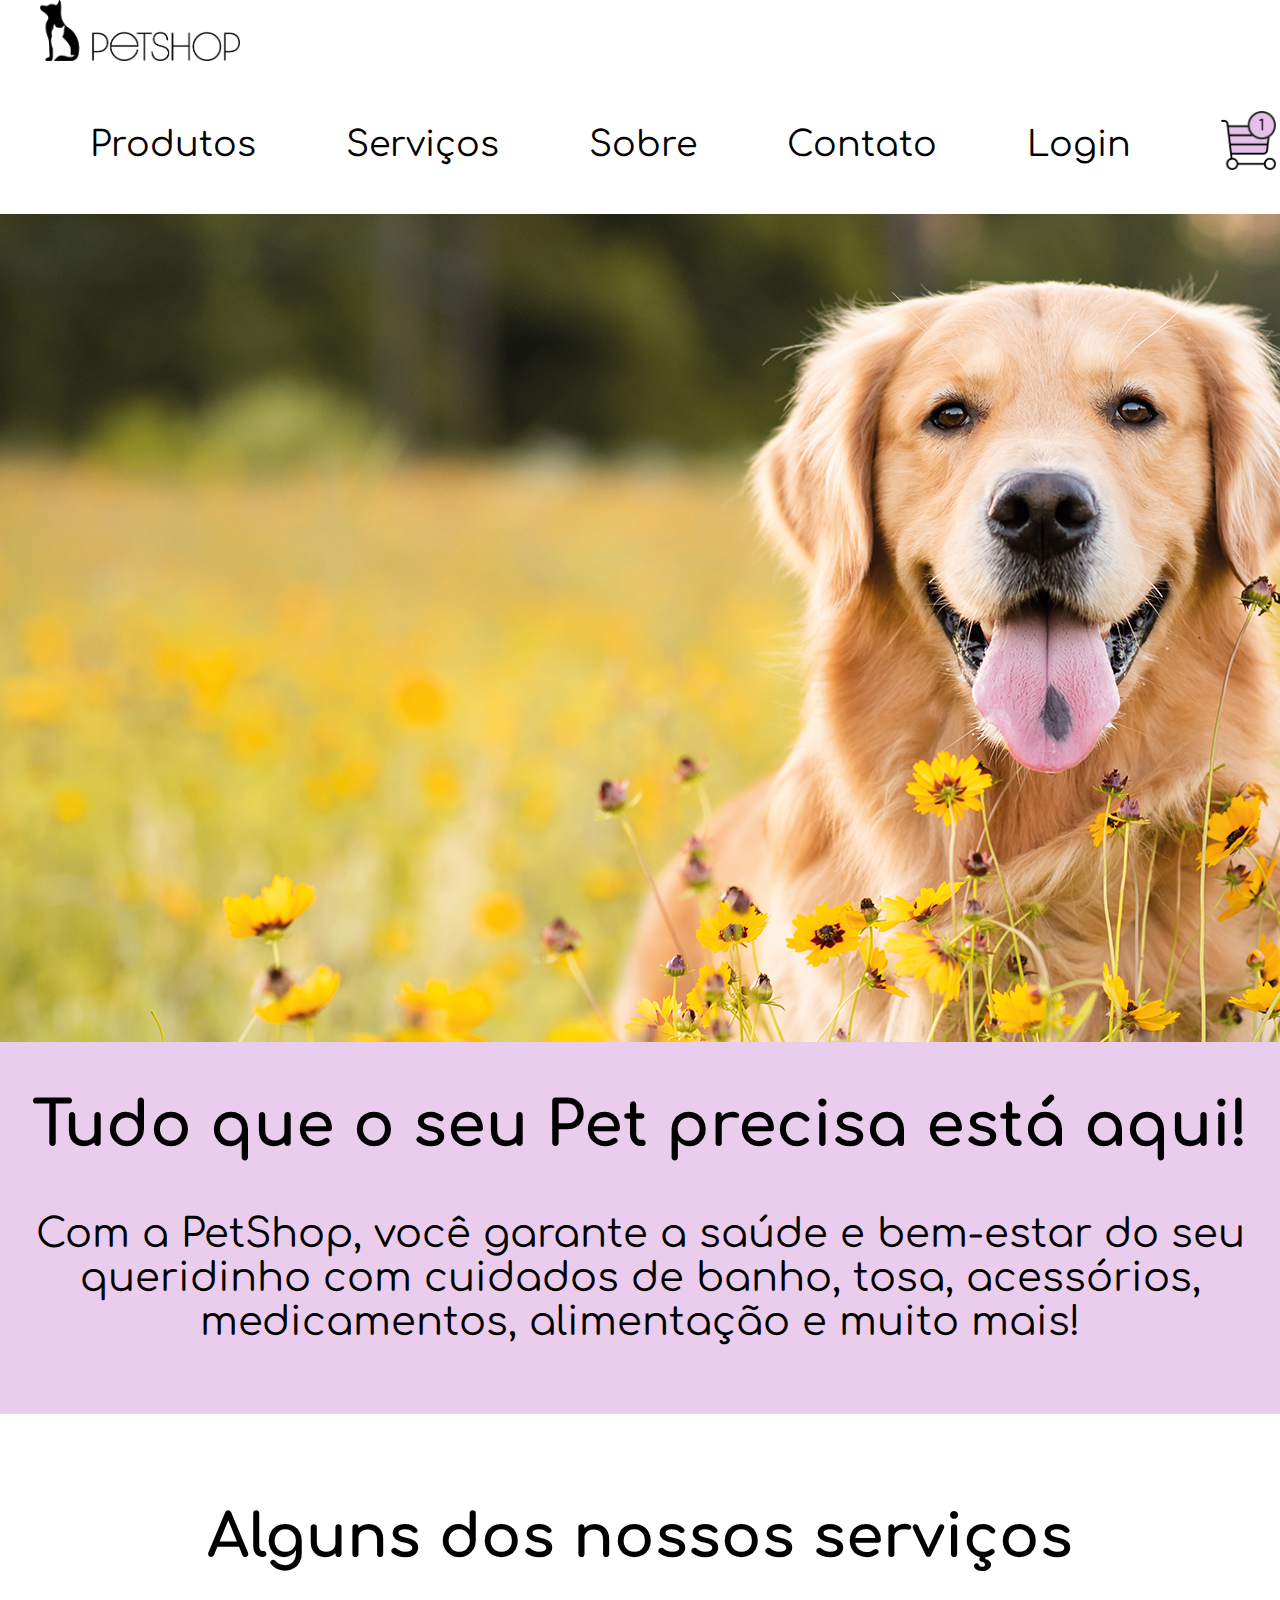
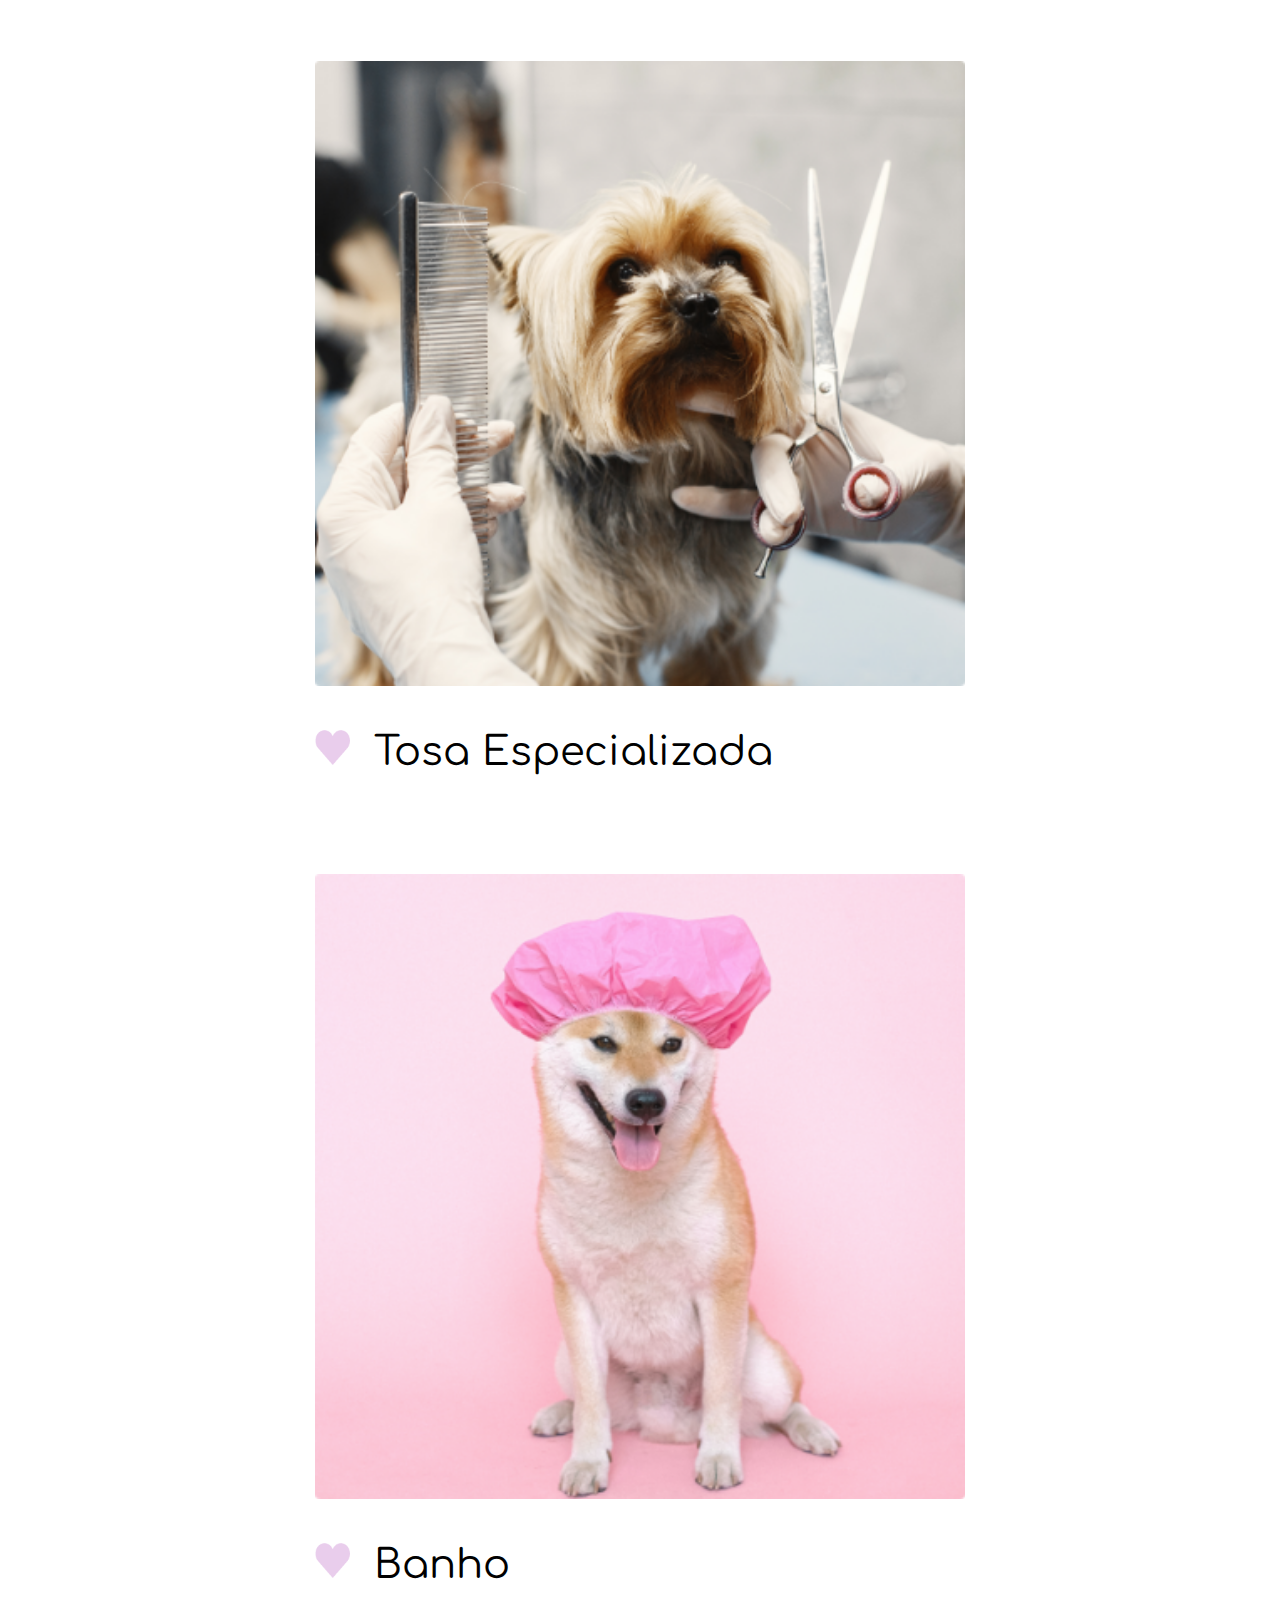
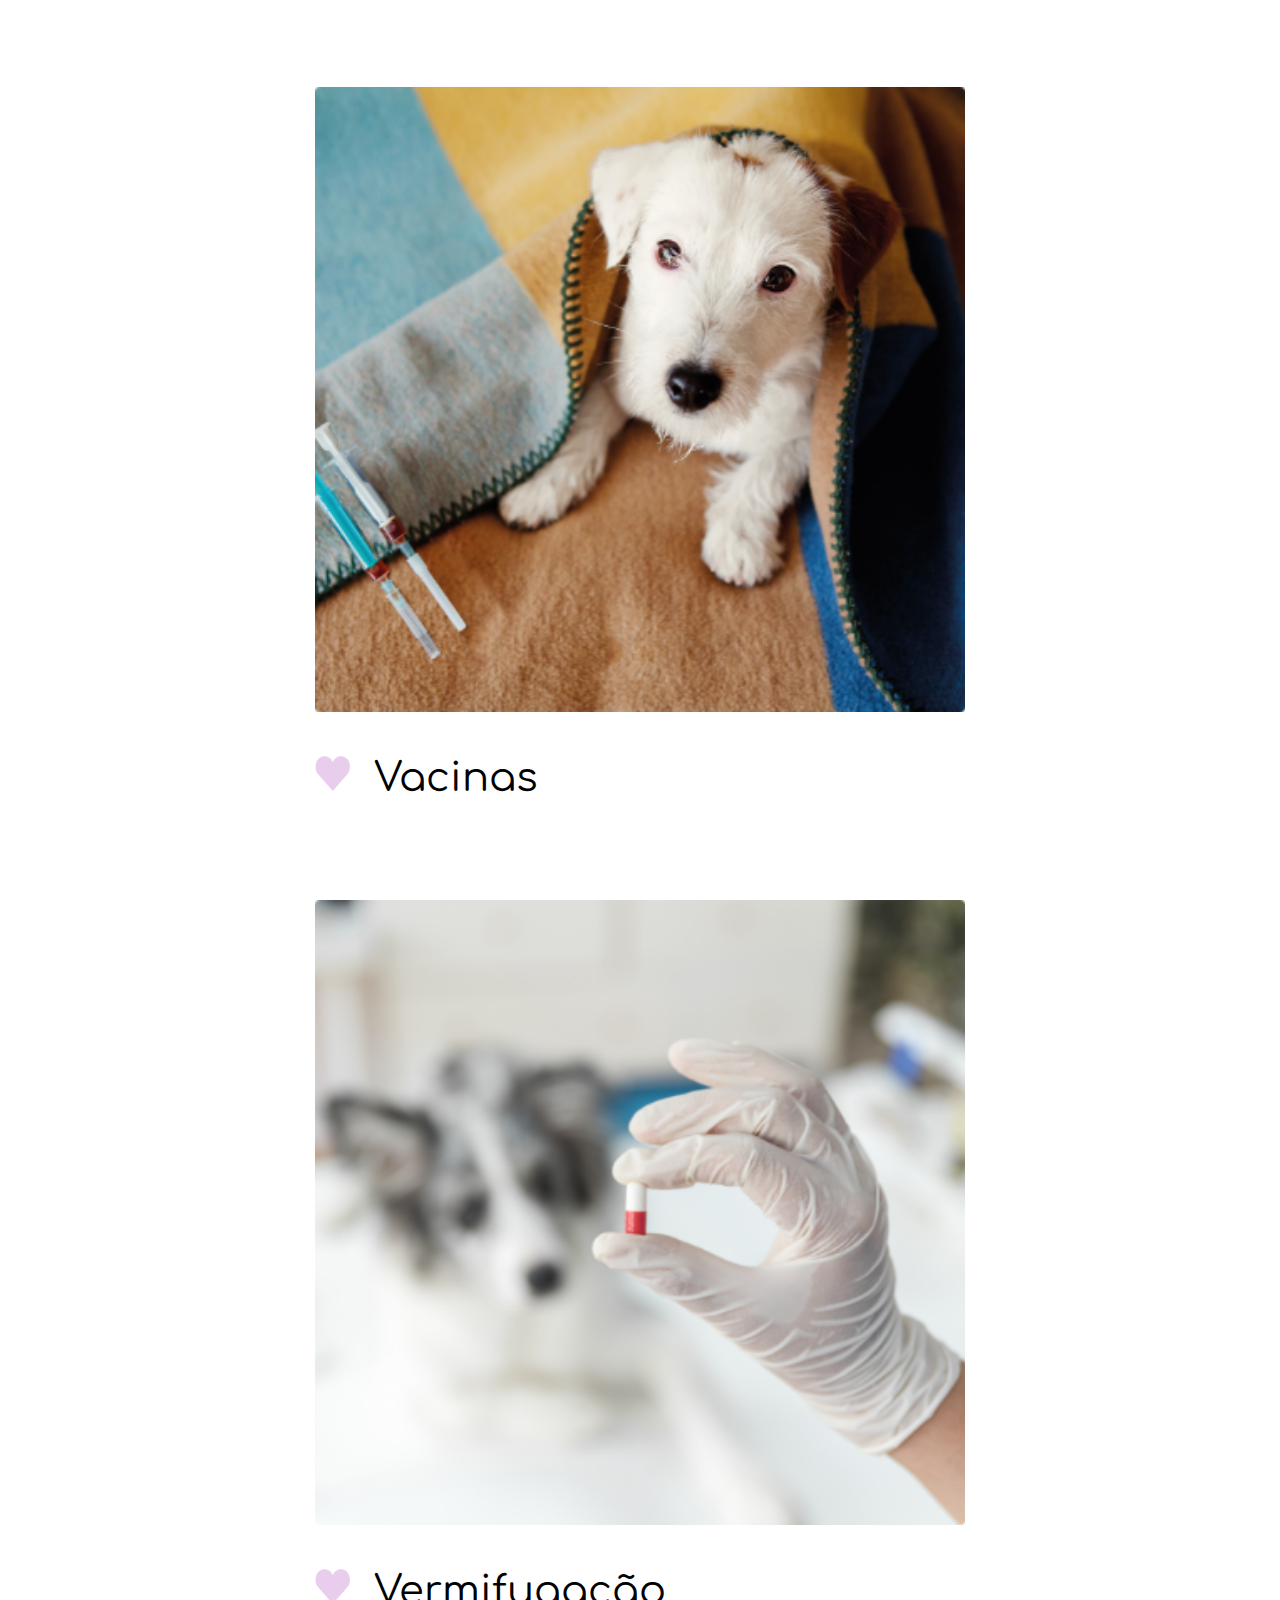
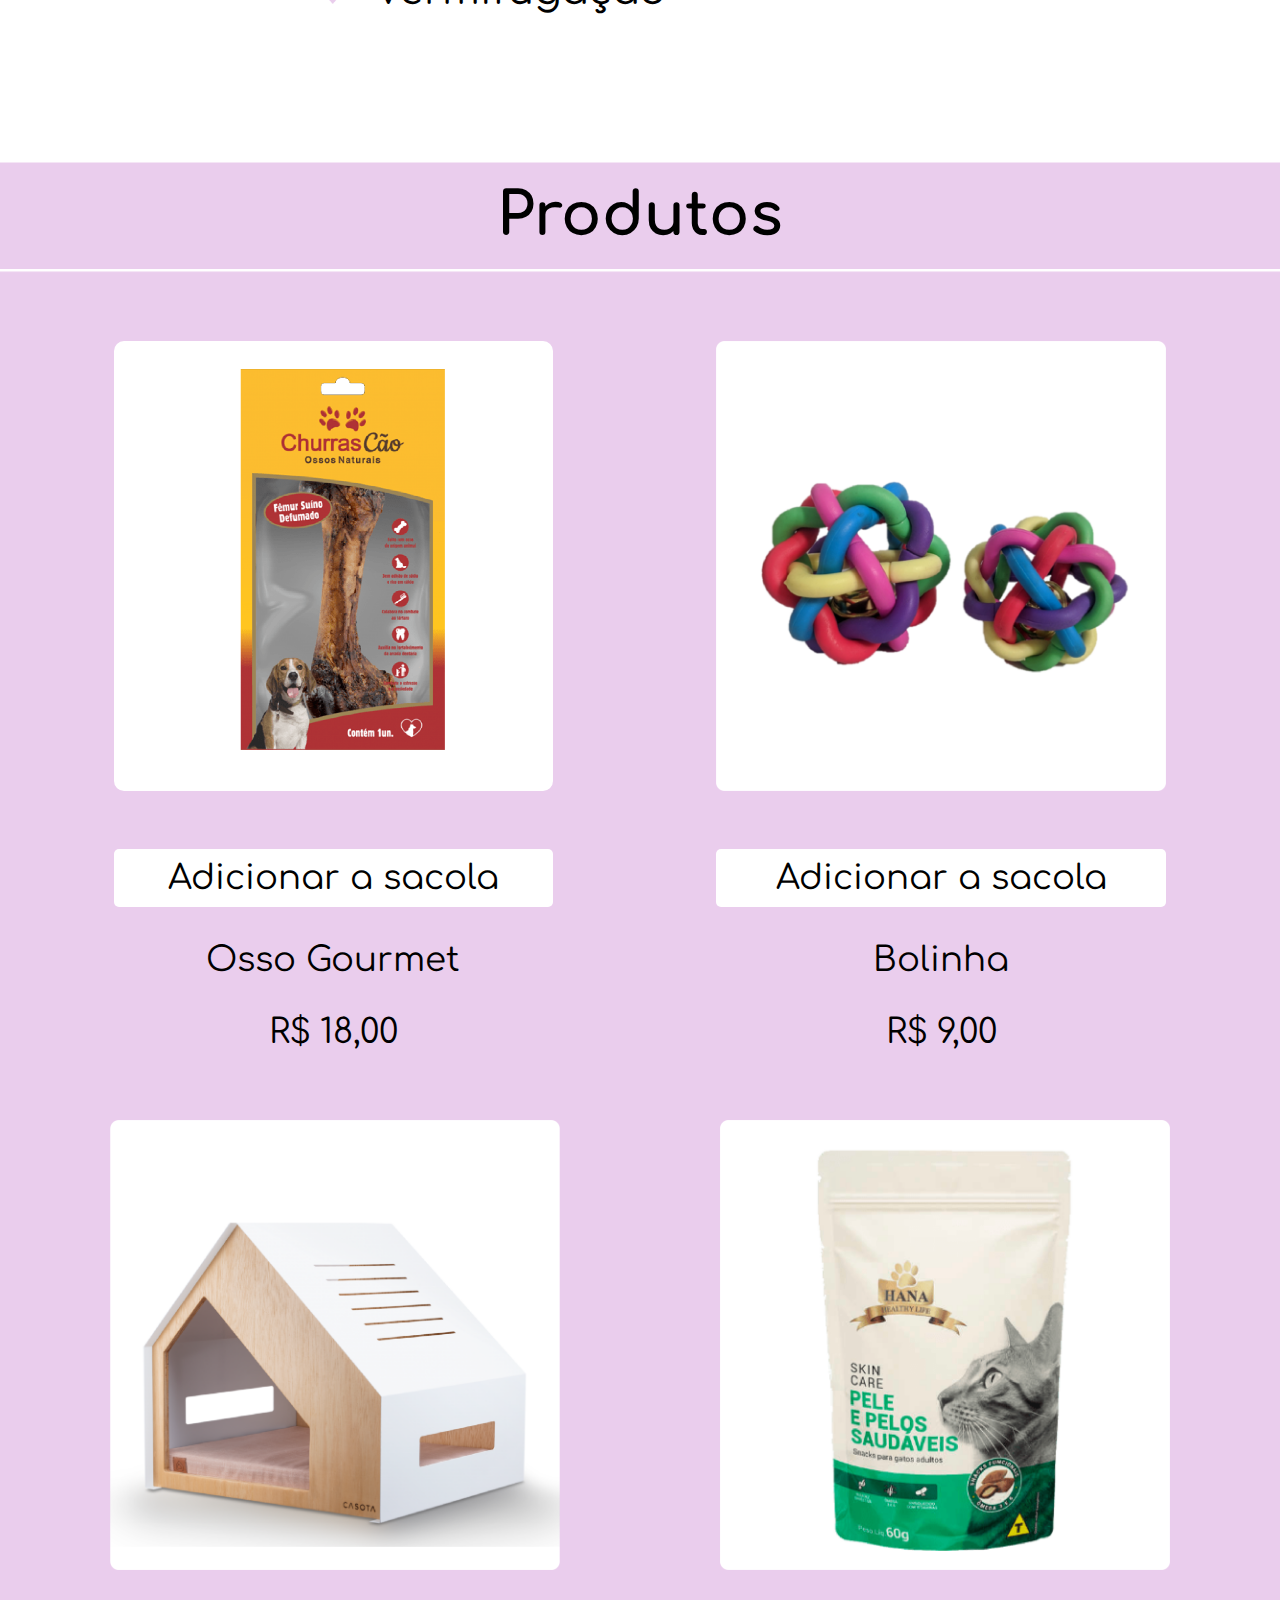
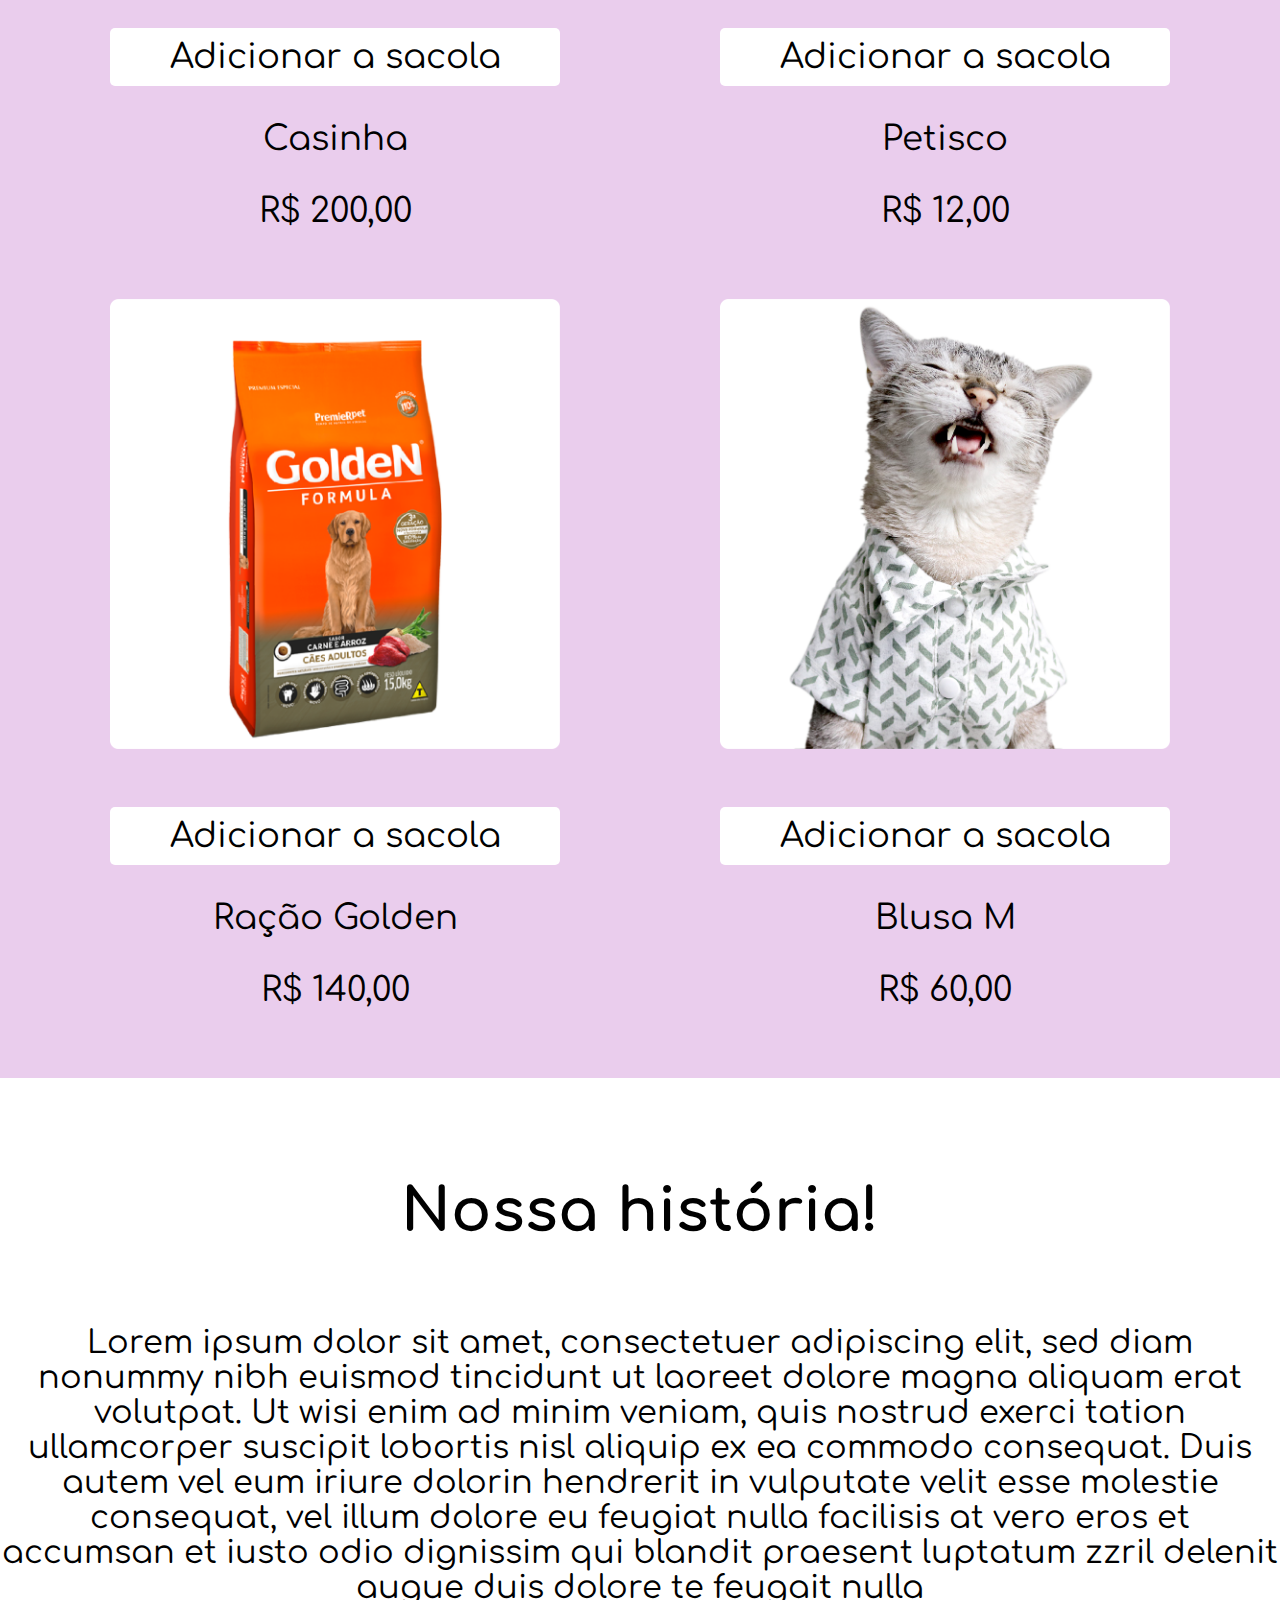
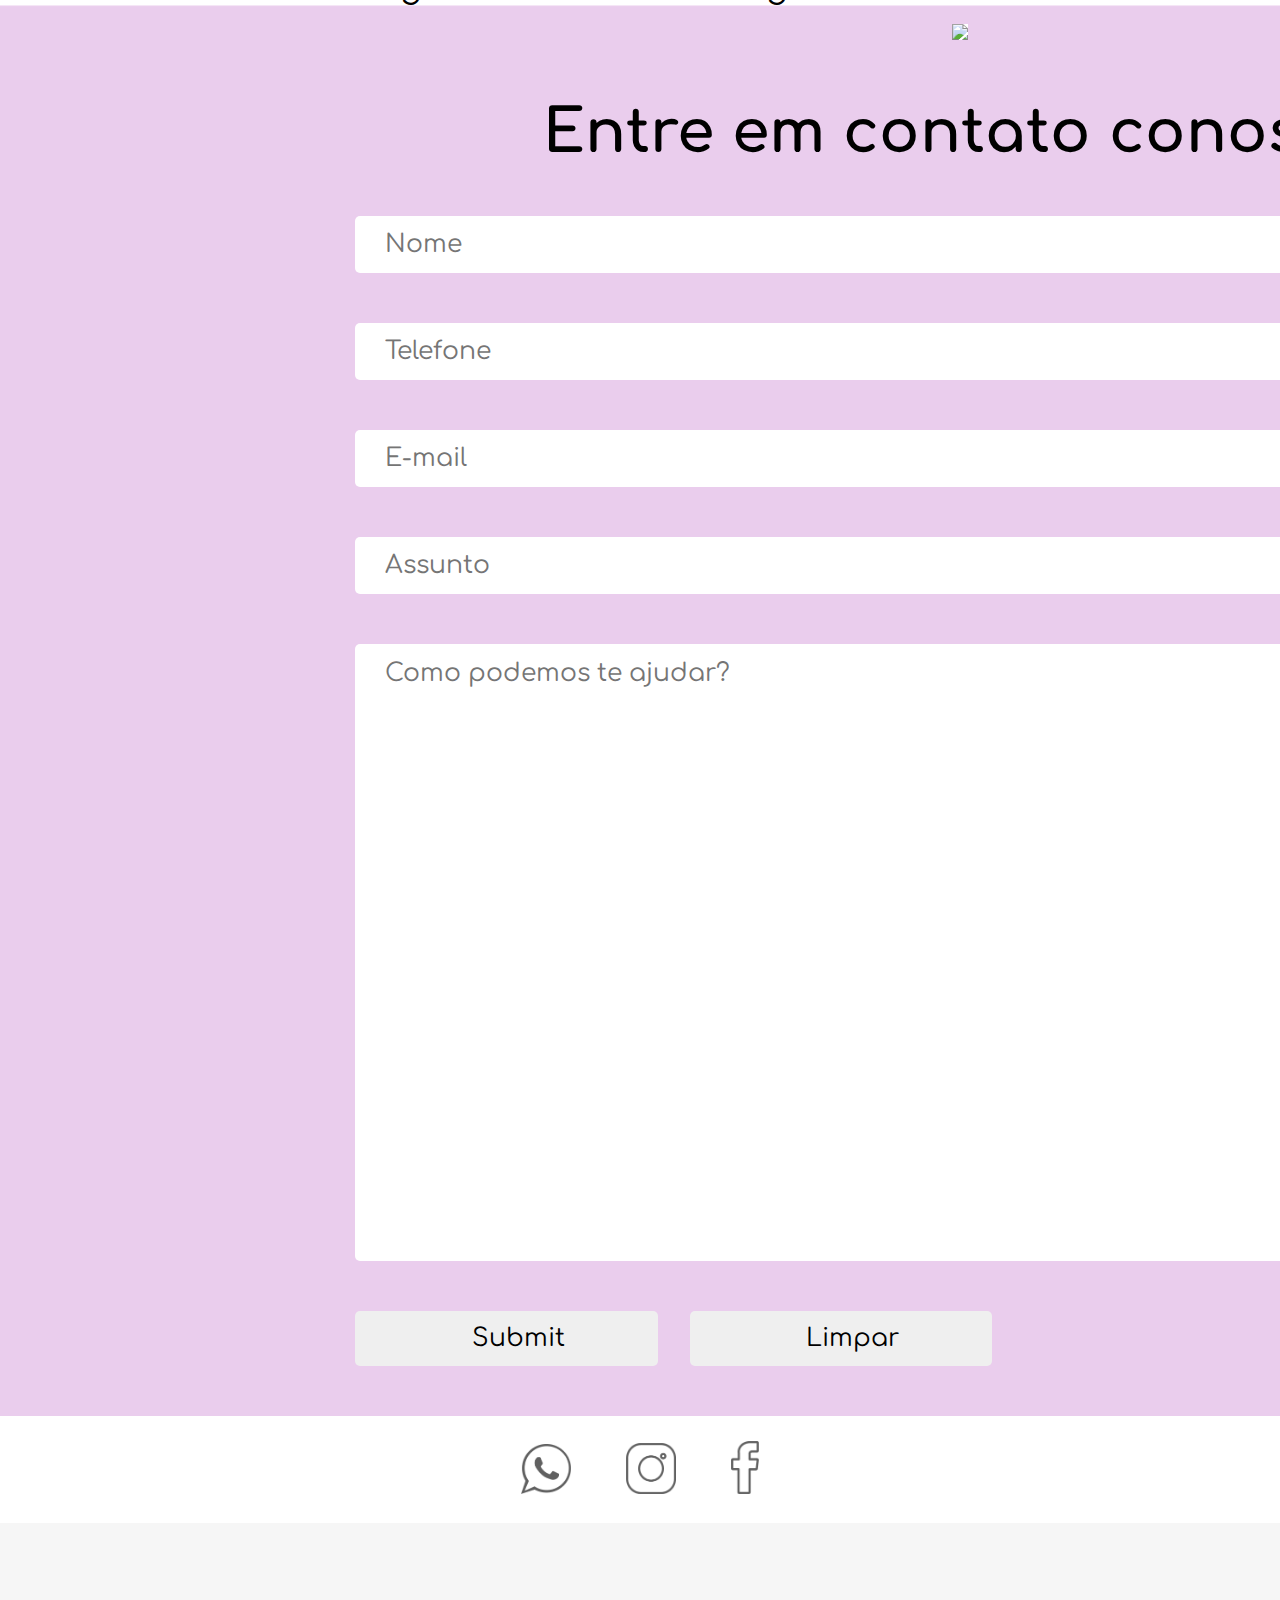
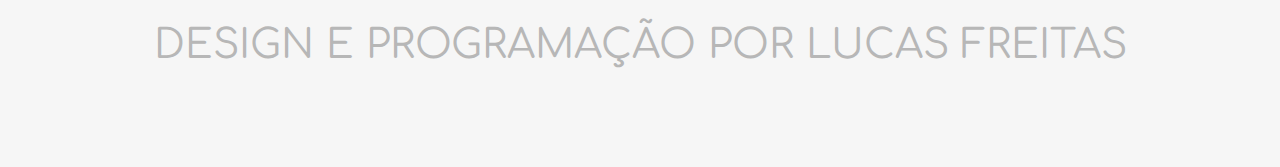
==== commit 2d615ef8: "petshop" ====
--- a/petshop.html
+++ b/petshop.html
@@ -6,7 +6,7 @@
     <meta http-equiv="X-UA-Compatible" content="IE=edge">
     <meta name="viewport" content="width=device-width, initial-scale=1.0">
     <link rel="stylesheet" href="./css/petshop.css">
-    <link rel="icon" href="/assets/paw.png">
+    <link rel="icon" href="./assets/paw.png">
     <link href="https://fonts.googleapis.com/css2?family=Comfortaa:wght@300;500;700&display=swap" rel="stylesheet">
     <title>PetShop</title>
 </head>
@@ -17,7 +17,7 @@
         <header>
             <nav class="bar">
                 <div>
-                    <a href="https://www.adotepetz.com.br/"> <img class="logo" src="./assets/logo.png" alt="logo"></a>
+                    <a href="#"> <img class="logo" src="./assets/logo.png" alt="logo"></a>
                 </div>
                 <ul>
                     <a href="#goods">
@@ -158,7 +158,7 @@
                 <img class="white_background" src="./imagens/couple_with_dog.png">
                 <h2>Entre em contato conosco</h2>
                 <div id="final_form">
-                    <form method="POST">
+                    <form method="GET">
                         <input type="text" name="name" placeholder="Nome">
                         <input type="tel" name="tel" placeholder="Telefone">
                         <input type="email" name="email" placeholder="E-mail">
@@ -176,7 +176,7 @@
         <footer>
             <a href="https://api.whatsapp.com/send?phone=5521966839081"><img src="./assets/wppAtivo 31.png" alt=""></a>
             <a href="https://www.instagram.com/caarp_/"><img src="./assets/instaAtivo 32.png" alt=""></a>
-            <a href="https://web.facebook.com/abrigosrsebastiao"><img class="facebook" src="./assets/fbAtivo 33.png"
+            <a href="https://web.facebook.com/caarpcentrodeapoioaosanimais"><img class="facebook" src="./assets/fbAtivo 33.png"
                     alt=""></a>
             <div class="final">
                 DESIGN E PROGRAMAÇÃO POR LUCAS FREITAS
--- a/css/petshop.css
+++ b/css/petshop.css
@@ -41,12 +41,16 @@
 ul a{
     text-decoration: none;
     color: black;
+    margin-left: 50px;
+}
+
+ul a:hover{
+    color: #825F8F;
 }
 
 /* Estilização do texto no menu */
 li{
     padding-top: 30px ;
-    margin-left: 50px;
     padding-right: 40px;
     font-size: 35px;
 }
@@ -109,14 +113,13 @@
 .dog_flexbox p::before{
     content: '';
     display: inline-block;
-    width: 32px;
-    height: 32px;
+    width: 35px;
+    height: 35px;
     background-image: url(../assets/heart.png);
     background-repeat: no-repeat;
     background-position: center;
     background-size: cover;
     margin-right: 24px;
-    /* margin-left: 1px; */
 }
 
 .dog_flexbox img{
@@ -202,7 +205,7 @@
 }
 
 .loren_ipsum{
-    font-size: 34px;
+    font-size: 32px;
     margin: 0;
     padding: 0%;
 }
@@ -222,14 +225,6 @@
 form{
     width: 100%;
     height: 100%;
-}
-
-.test{
-    margin: auto;
-}
-
-.test h2{
-    margin: 80px;
 }
 
 input, textarea{
@@ -296,3 +291,4 @@
     font-size: 40px;
     padding: 100px;
 }
+
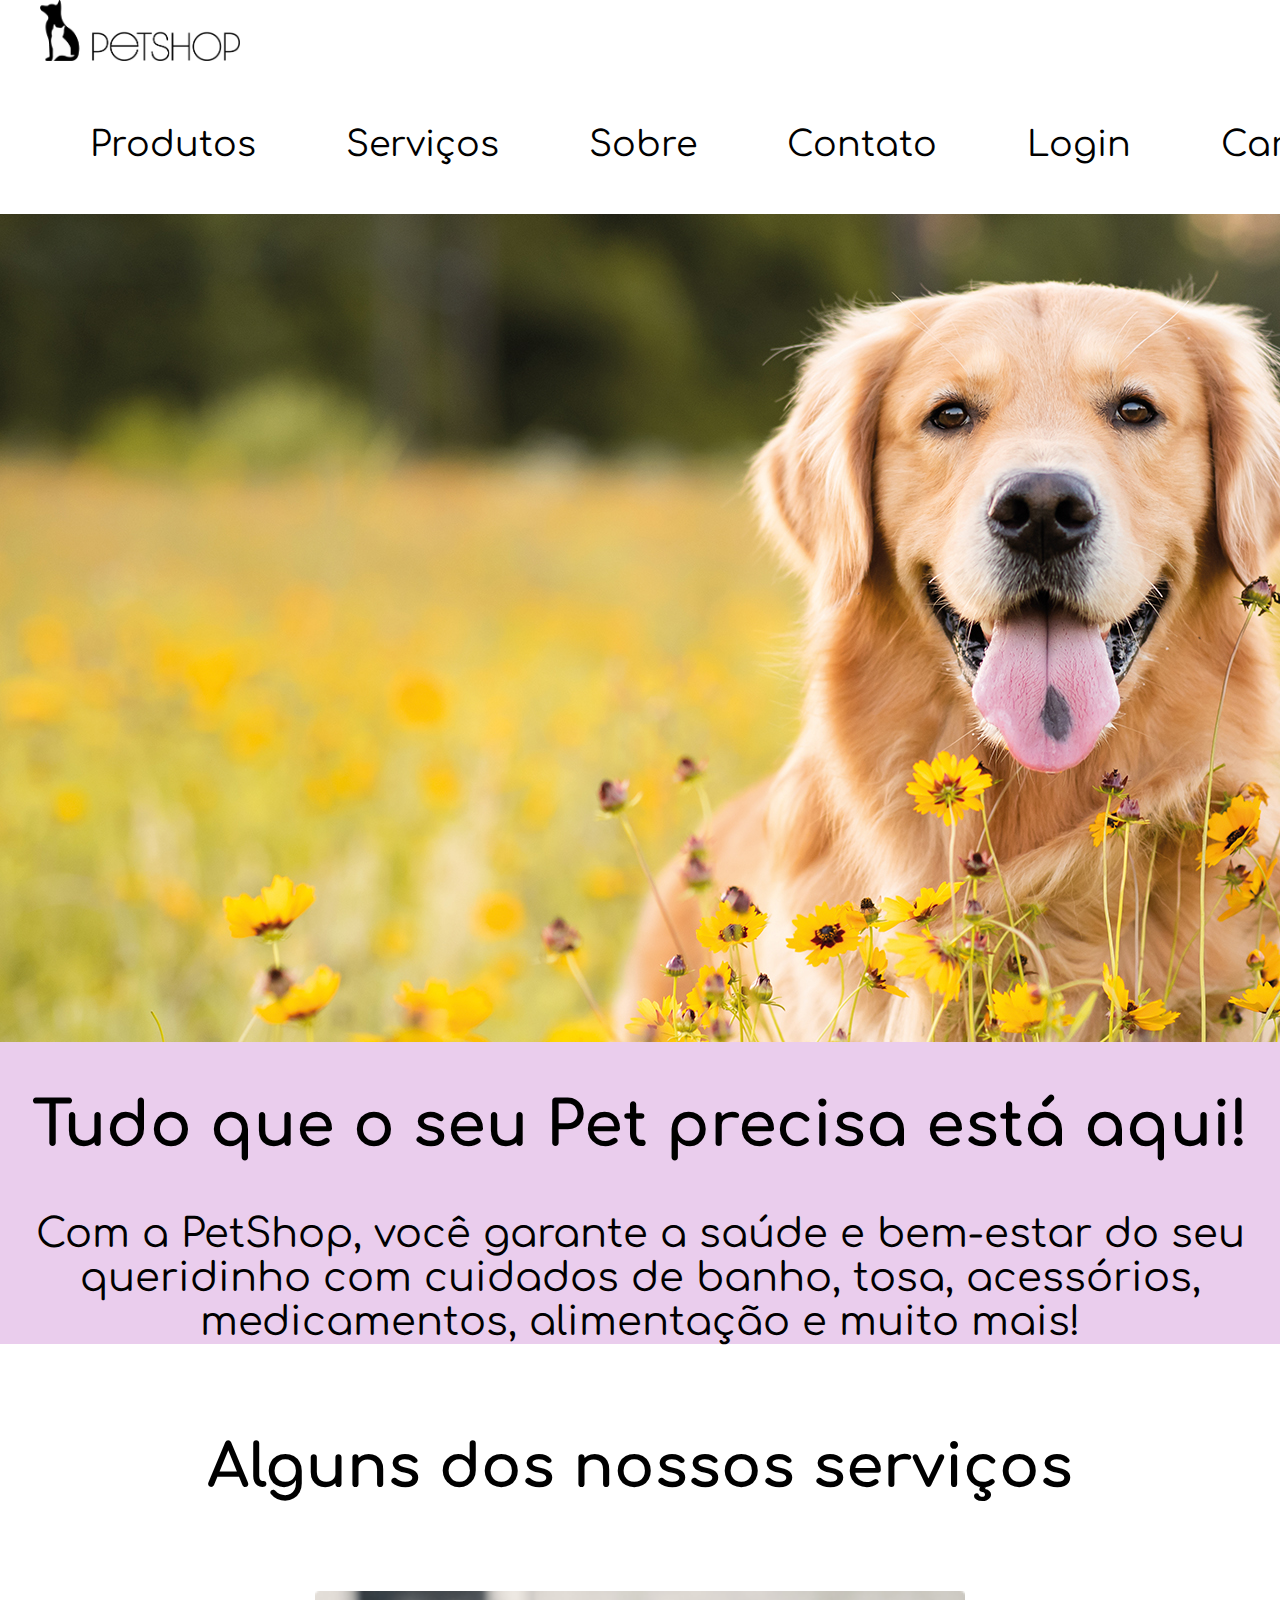
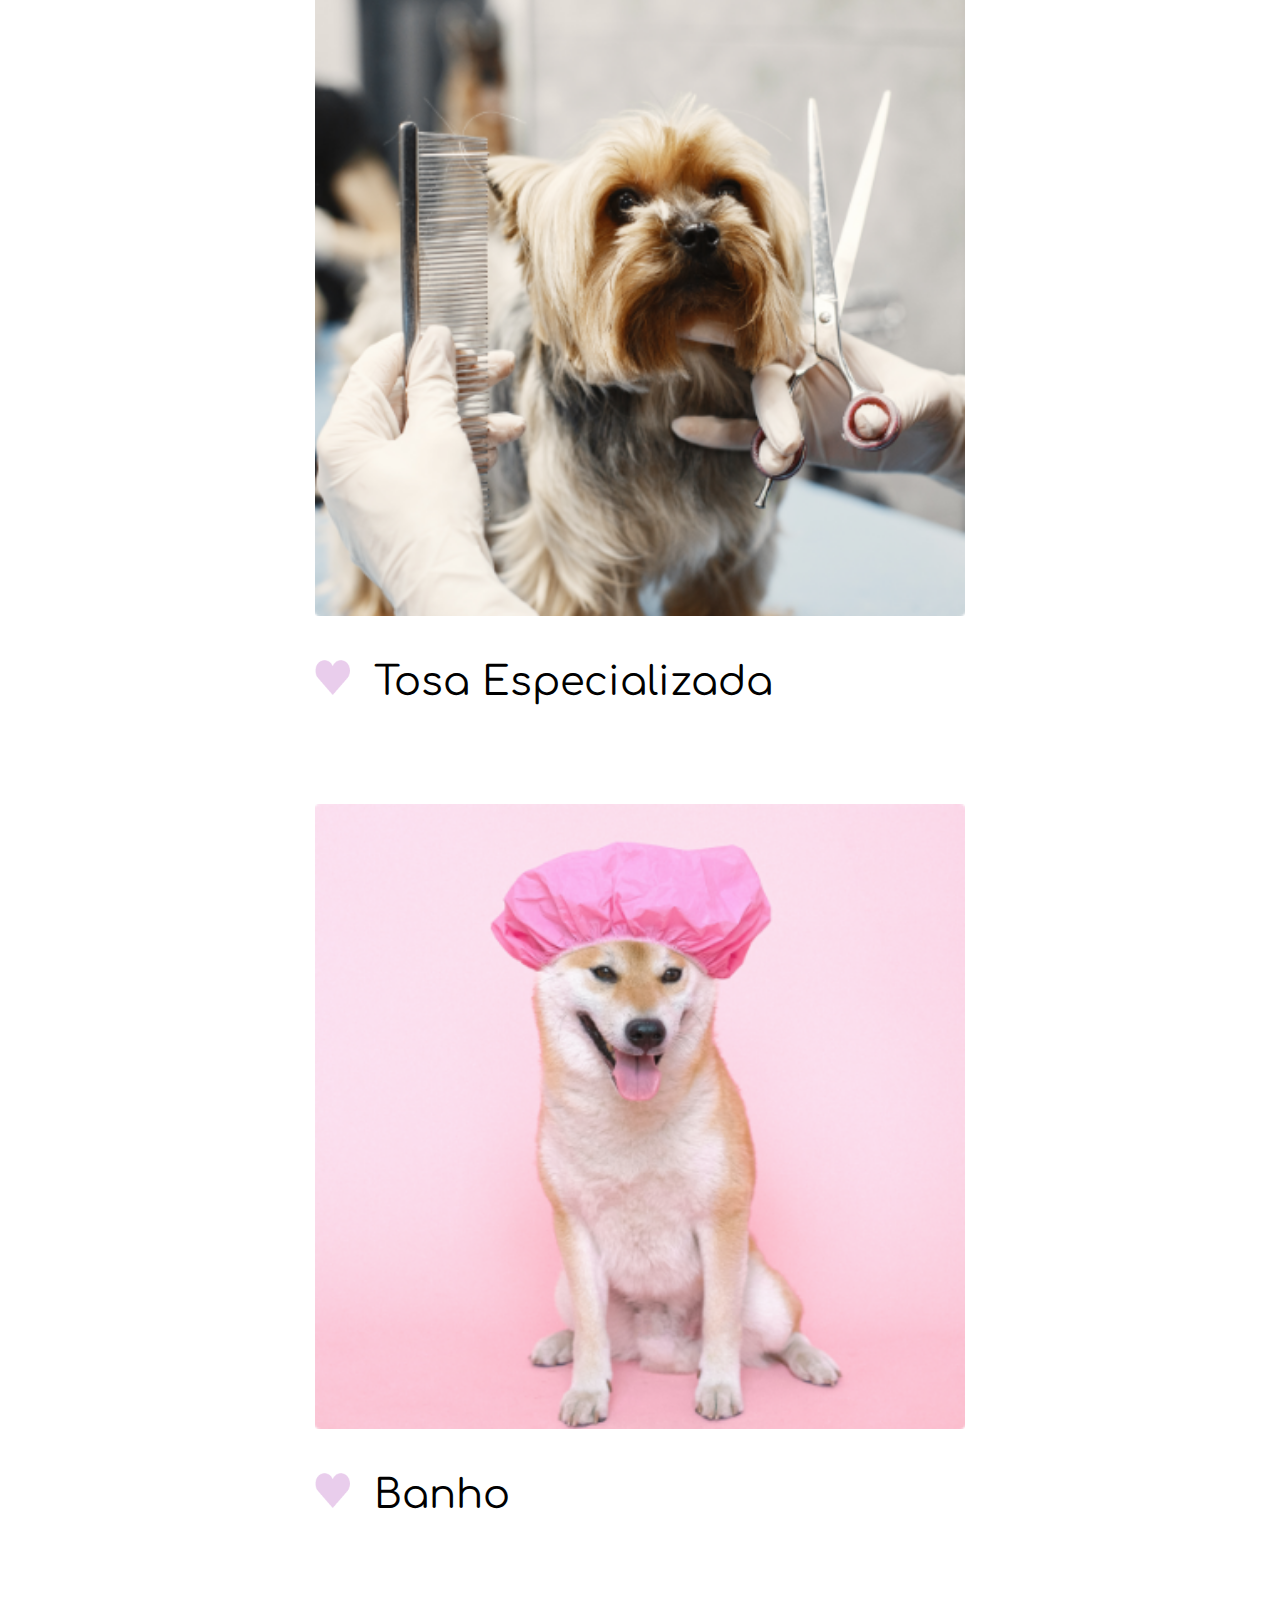
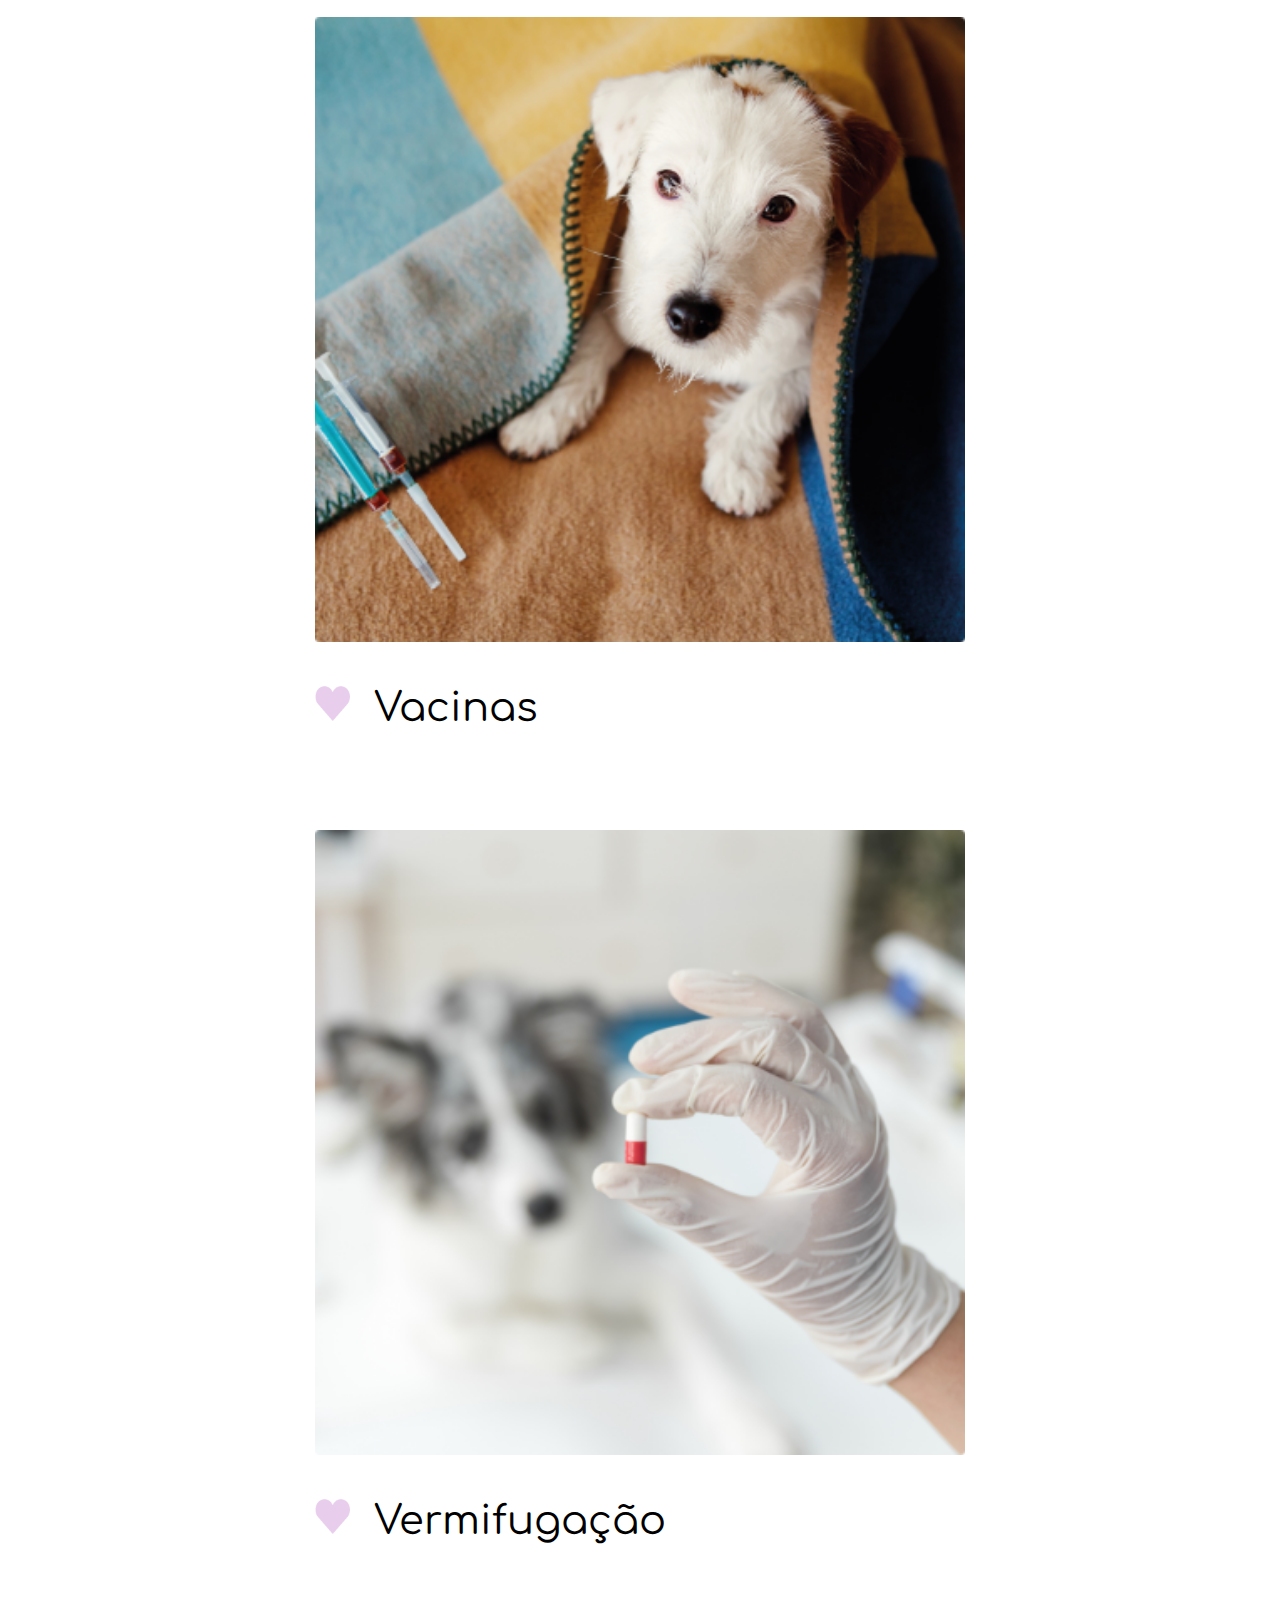
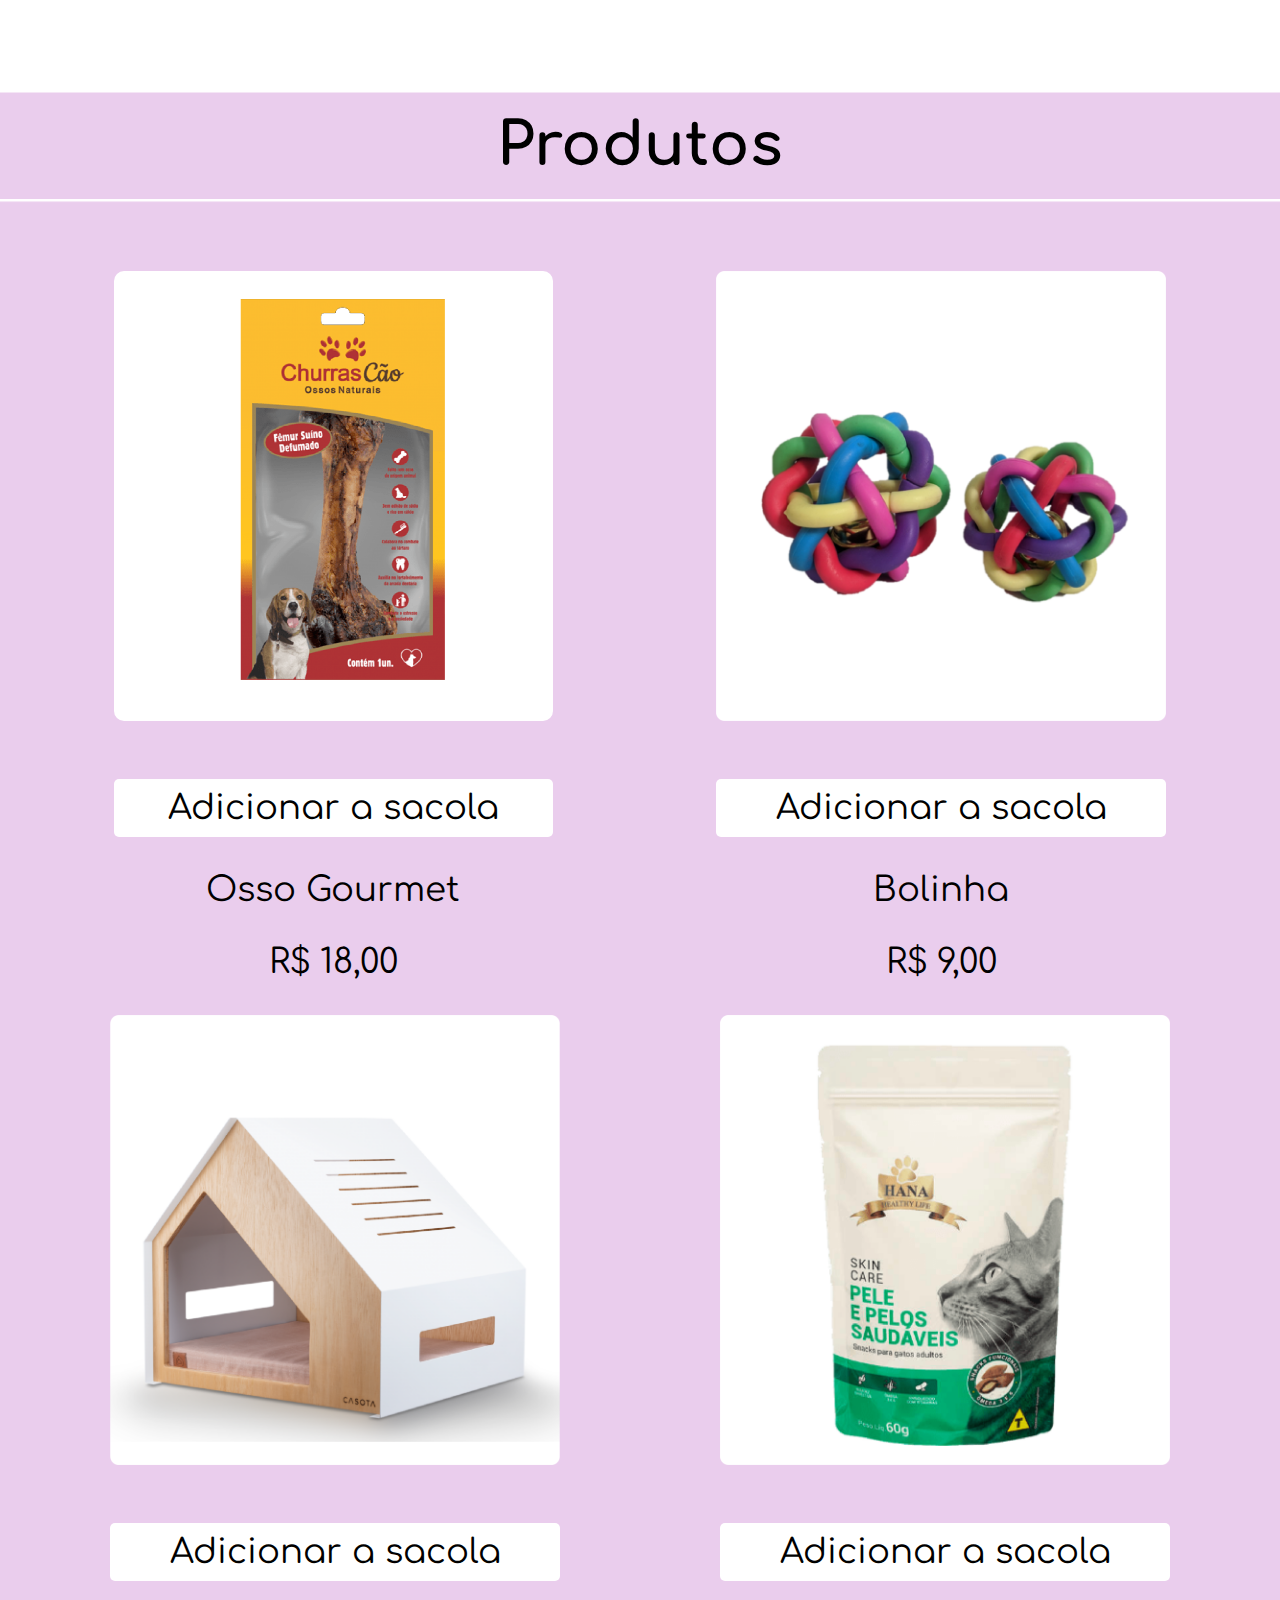
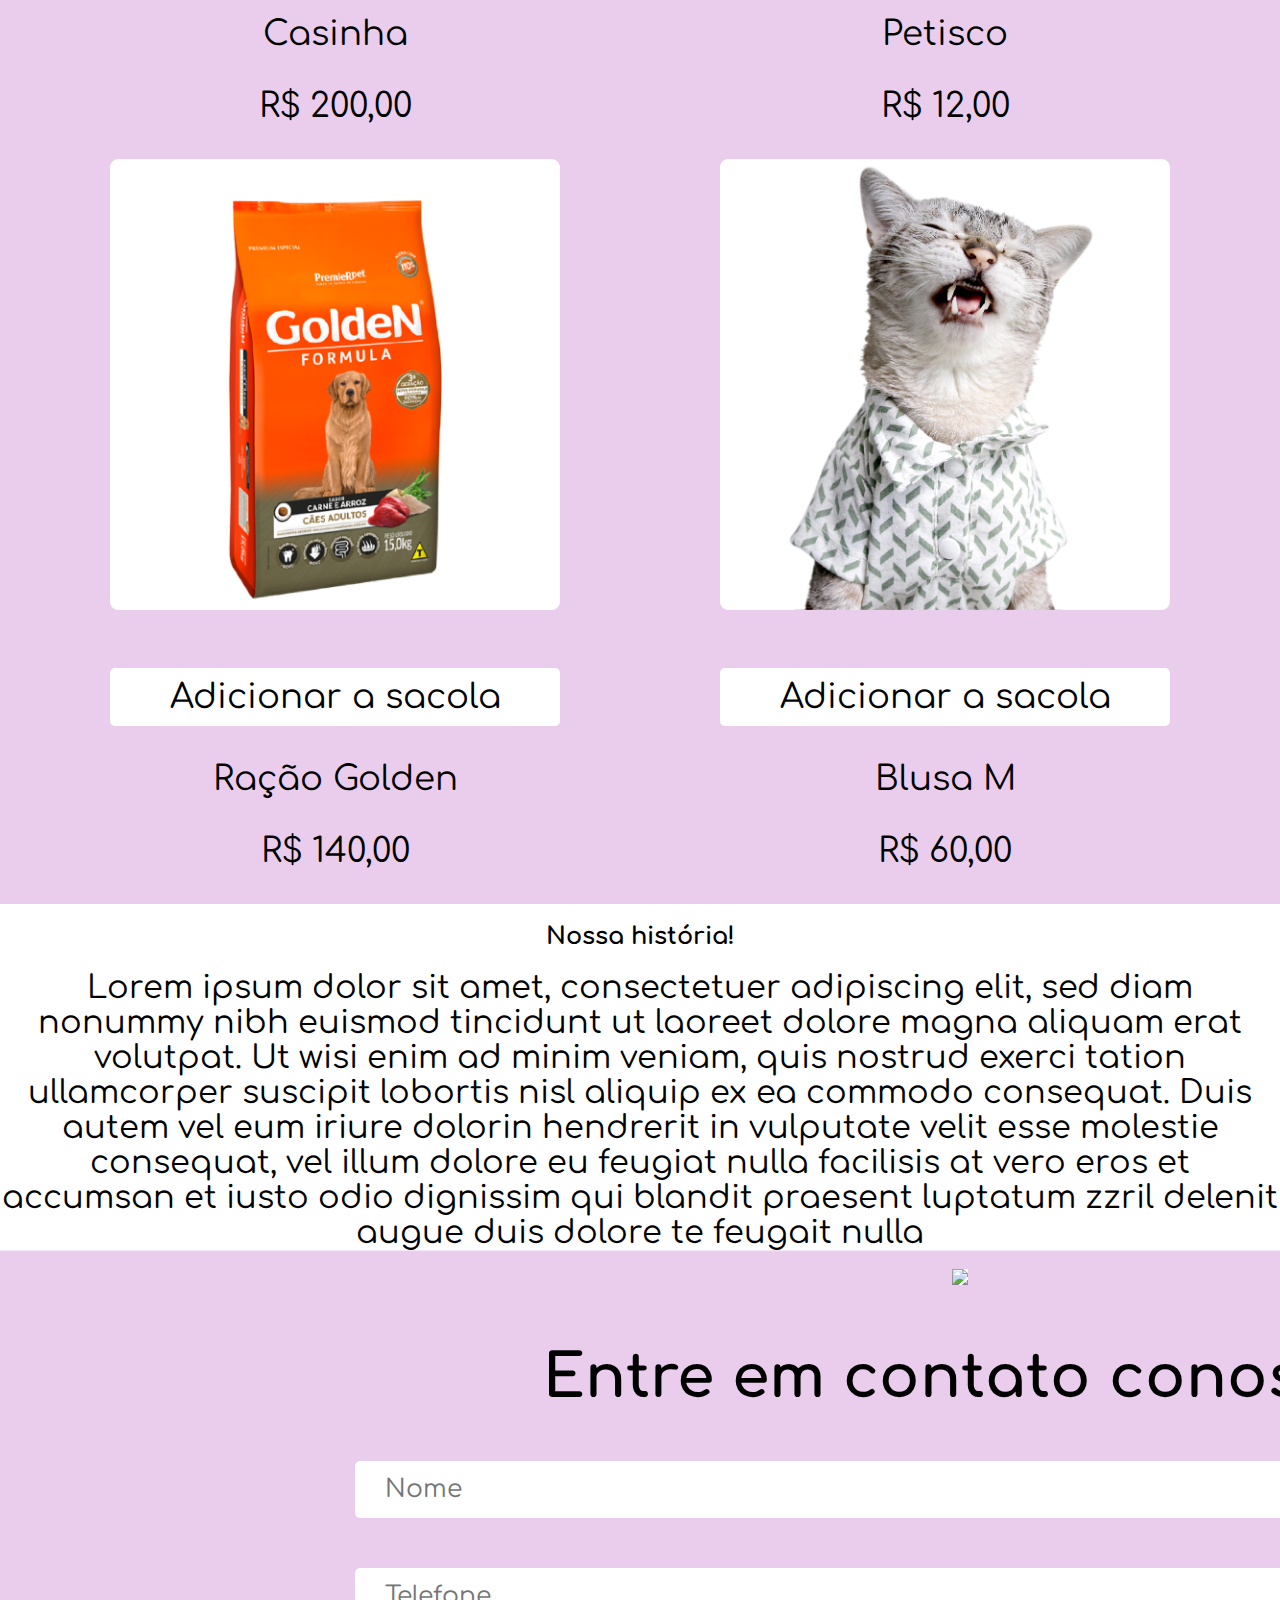
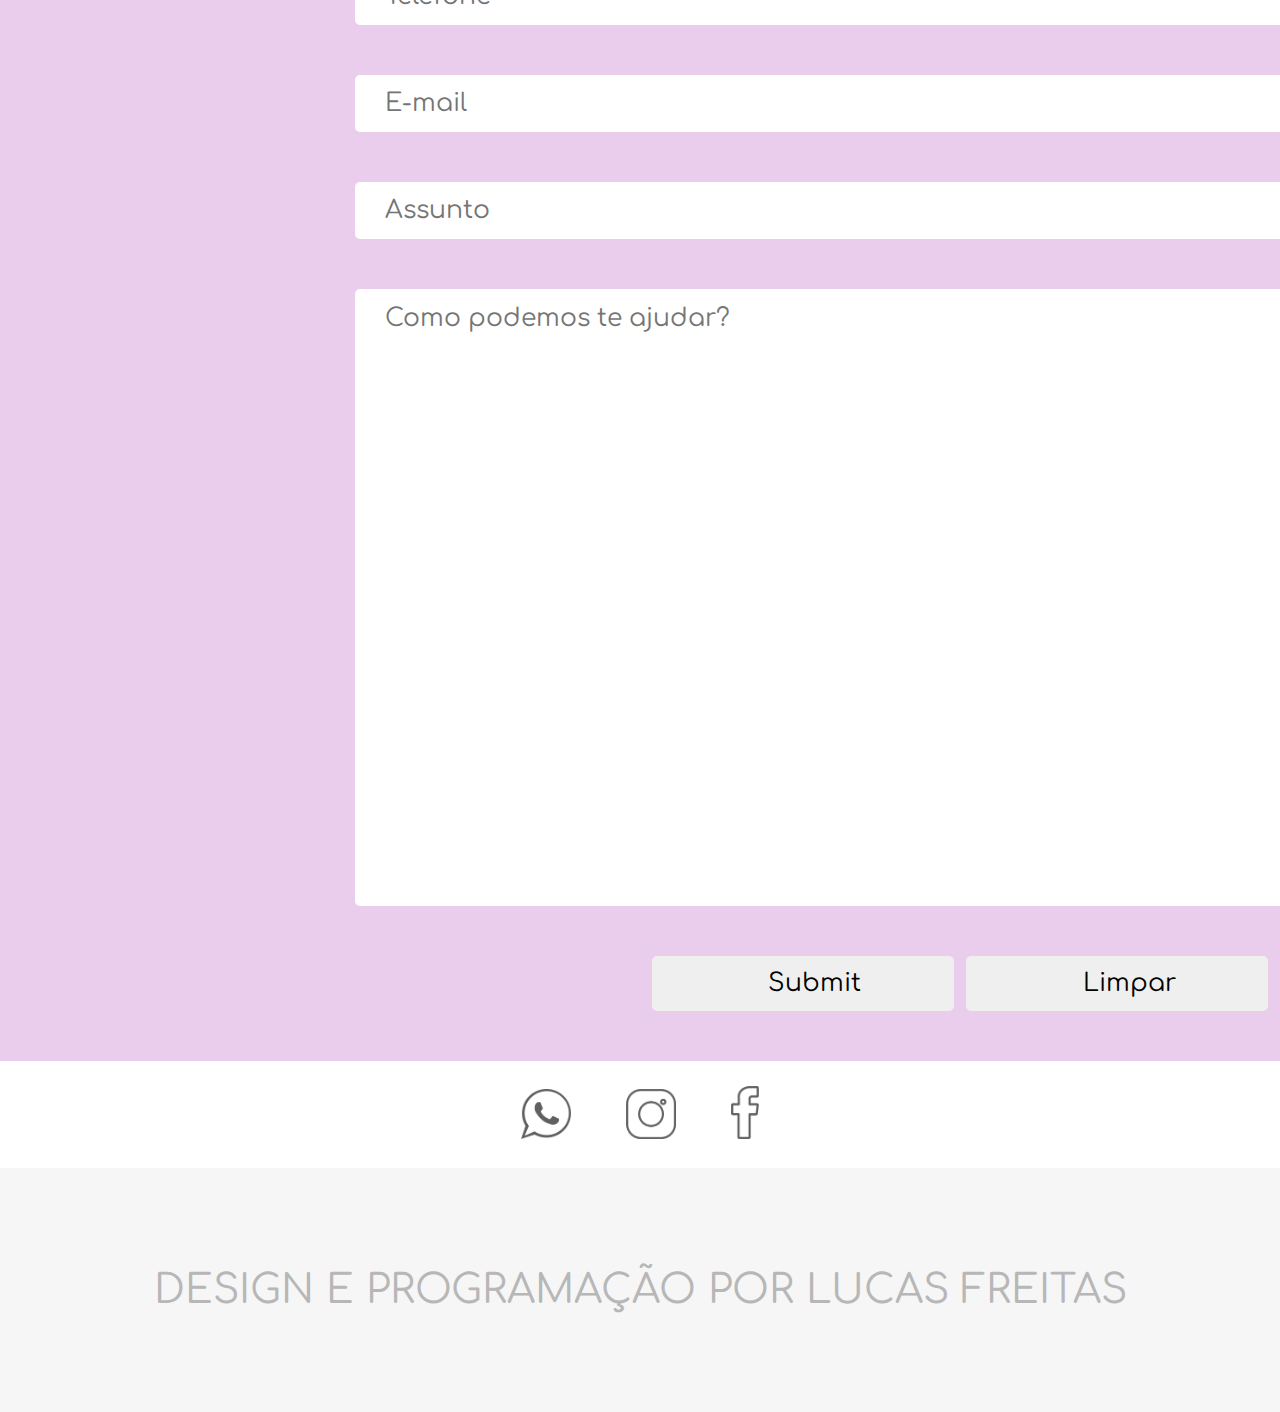
==== commit 82c45f68: "petshop final" ====
--- a/petshop.html
+++ b/petshop.html
@@ -2,97 +2,107 @@
 <html lang="pt">
 
 <head>
-    <meta charset="UTF-8">
-    <meta http-equiv="X-UA-Compatible" content="IE=edge">
-    <meta name="viewport" content="width=device-width, initial-scale=1.0">
-    <link rel="stylesheet" href="./css/petshop.css">
-    <link rel="icon" href="./assets/paw.png">
-    <link href="https://fonts.googleapis.com/css2?family=Comfortaa:wght@300;500;700&display=swap" rel="stylesheet">
+    <meta charset="UTF-8" />
+    <meta http-equiv="X-UA-Compatible" content="IE=edge" />
+    <meta name="viewport" content="width=device-width, initial-scale=1.0" />
+    <link rel="stylesheet" href="./css/petshop.css" />
+    <link rel="icon" href="./assets/paw.png" />
+    <link href="https://fonts.googleapis.com/css2?family=Comfortaa:wght@300;500;700&display=swap" rel="stylesheet" />
     <title>PetShop</title>
 </head>
 
 <body>
-
-    <div id="container">
+    <div>
         <header>
-            <nav class="bar">
-                <div>
-                    <a href="#"> <img class="logo" src="./assets/logo.png" alt="logo"></a>
-                </div>
-                <ul>
-                    <a href="#goods">
-                        <li>Produtos</li>
-                    </a>
-                    <a href="#container_middle">
-                        <li>Serviços</li>
-                    </a>
-                    <a href="#our_history">
-                        <li>Sobre</li>
-                    </a>
-                    <a href="#final_form">
-                        <li>Contato</li>
-                    </a>
-                    <a href="">
-                        <li>Login</li>
-                    </a>
-                    <a href="#goods">
-                        <li><img class="cart" src="./assets/buy.png"></li>
-                    </a>
-                </ul>
+            <nav>
+                <div class="bar">
+                    <div>
+                        <a href="https://www.adotepetz.com.br/">
+                            <img class="logo" src="./assets/logo.png" alt="logo" /></a>
+                    </div>
+                    <ul>
+                        <a href="#goods">
+                            <li>Produtos</li>
+                        </a>
+                        <a href="#container_middle">
+                            <li>Serviços</li>
+                        </a>
+                        <a href="#our_history">
+                            <li>Sobre</li>
+                        </a>
+                        <a href="#final_form">
+                            <li>Contato</li>
+                        </a>
+                        <a href="">
+                            <li>Login</li>
+                        </a>
+                        <a href="#" class="cart_word">
+                            <li>Carrinho</li>
+                        </a>
+                        <a href="#goods" class="cart">
+                            <li><img class="cart" src="./assets/buy.png" /></li>
+                        </a>
+                    </ul>
+                </div>
             </nav>
         </header>
 
-        <section class="dog_principal">
-            <img src="./imagens/dog_background.jpg" alt="Golden retriever">
-            <h2>Tudo que o seu Pet precisa está aqui!</h2>
-            <div class="margin_dog_photo">
-                <p>Com a PetShop, você garante a saúde e bem-estar do seu queridinho com
-                    cuidados de banho, tosa, acessórios, medicamentos, alimentação e muito mais!</p>
-            </div>
-        </section>
-
-        <section id="container_middle">
-
-            <h2>Alguns dos nossos serviços</h2>
-
-            <div class="dog_flexbox">
-                <div>
-                    <img src="./imagens/dog_clipping.png" alt="Yorkshire terrier">
-                    <p>Tosa Especializada</p>
-                </div>
-                <div>
-                    <img src="./imagens/dog_bath.png" alt="Shiba inu">
-                    <p>Banho</p>
-                </div>
-                <div>
-                    <img src="./imagens/dog_vaccine.png" alt="Russell Terrier">
-                    <p>Vacinas</p>
-                </div>
-                <div>
-                    <img src="./imagens/dog_remedy.png" alt="Border Collie">
-                    <p>Vermifugação</p>
-                </div>
-            </div>
-
-        </section>
-
-        <section class="background_products">
-            <h2>Produtos</h2>
+        <section>
+            <div class="dog_principal">
+                <img src="./imagens/dog_background.jpg" alt="Golden retriever" />
+                <h2>Tudo que o seu Pet precisa está aqui!</h2>
+                <p>
+                    Com a PetShop, você garante a saúde e bem-estar do seu queridinho
+                    com cuidados de banho, tosa, acessórios, medicamentos, alimentação e
+                    muito mais!
+                </p>
+            </div>
+        </section>
+
+        <section>
+            <div id="container_middle">
+                <h2>Alguns dos nossos serviços</h2>
+
+                <div class="dog_flexbox">
+                    <div>
+                        <img src="./imagens/dog_clipping.png" alt="Yorkshire terrier" />
+                        <p>Tosa Especializada</p>
+                    </div>
+                    <div>
+                        <img src="./imagens/dog_bath.png" alt="Shiba inu" />
+                        <p>Banho</p>
+                    </div>
+                    <div>
+                        <img src="./imagens/dog_vaccine.png" alt="Russell Terrier" />
+                        <p>Vacinas</p>
+                    </div>
+                    <div>
+                        <img src="./imagens/dog_remedy.png" alt="Border Collie" />
+                        <p>Vermifugação</p>
+                    </div>
+                </div>
+            </div>
+        </section>
+
+        <section>
+            <div class="background_products">
+                <h2>Produtos</h2>
+            </div>
         </section>
 
         <section>
             <div id="goods">
                 <div class="products_margin">
-                    <img class="bone_img" src="./imagens/yellow_bag.png" alt="dog bone">
+                    <img class="bone_img" src="./imagens/yellow_bag.png" alt="dog bone" />
                     <a href="#">
                         <p class="bag_text">Adicionar a sacola</p>
                     </a>
                     <p>Osso Gourmet</p>
-                    <p class="margin_between_products">R$ 18,00</p>
-                </div>
-
-                <div class="products_margin">
-                    <img src="./imagens/bolaAtivo 19.png" alt="dog ball">
+                    <p>R$ 18,00</p>
+                </div>
+
+                <div class="products_margin">
+                    <img src="./imagens/bolaAtivo 19.png" alt="dog ball" />
                     <a href="#">
                         <p class="bag_text">Adicionar a sacola</p>
                     </a>
@@ -101,17 +111,17 @@
                 </div>
 
                 <div class="products_margin">
-                    <img src="./imagens/house.png" alt="dog house">
-                    <a  href="#">
+                    <img src="./imagens/house.png" alt="dog house" />
+                    <a href="#">
                         <p class="bag_text">Adicionar a sacola</p>
                     </a>
                     <p>Casinha</p>
-                    <p class="margin_between_products">R$ 200,00</p>
-                </div>
-
-                <div class="products_margin">
-                    <img src="./imagens/white_bag.png" alt="cat snack">
-                    <a  href="#">
+                    <p>R$ 200,00</p>
+                </div>
+
+                <div class="products_margin">
+                    <img src="./imagens/white_bag.png" alt="cat snack" />
+                    <a href="#">
                         <p class="bag_text">Adicionar a sacola</p>
                     </a>
                     <p>Petisco</p>
@@ -119,15 +129,15 @@
                 </div>
 
                 <div class="products_margin">
-                    <img src="./imagens/orange_bag.png" alt="dog food">
+                    <img src="./imagens/orange_bag.png" alt="dog food" />
                     <a href="#">
                         <p class="bag_text">Adicionar a sacola</p>
                     </a>
                     <p>Ração Golden</p>
-                    <p class="margin_between_products">R$ 140,00</p>
-                </div>
-                <div class="products_margin">
-                    <img src="./imagens/shirt_cat.png" alt="cart cloth">
+                    <p>R$ 140,00</p>
+                </div>
+                <div class="products_margin">
+                    <img src="./imagens/shirt_cat.png" alt="cart cloth" />
                     <a href="#">
                         <p class="bag_text">Adicionar a sacola</p>
                     </a>
@@ -139,48 +149,50 @@
 
         <section>
             <div id="our_history">
-                <h2 class="our_history_text">Nossa história!</h2>
-
+                <h2>Nossa história!</h2>
                 <div>
-                    <p class="loren_ipsum">Lorem ipsum dolor sit amet, consectetuer adipiscing elit, sed diam
+                    <p class="loren_ipsum">
+                        Lorem ipsum dolor sit amet, consectetuer adipiscing elit, sed diam
                         nonummy nibh euismod tincidunt ut laoreet dolore magna aliquam
                         erat volutpat. Ut wisi enim ad minim veniam, quis nostrud exerci
                         tation ullamcorper suscipit lobortis nisl aliquip ex ea commodo
-                        consequat. Duis autem vel eum iriure dolorin hendrerit in vulputate
-                        velit esse molestie consequat, vel illum dolore eu feugiat nulla facilisis
-
-                        at vero eros et accumsan et iusto odio dignissim qui blandit praesent
-                        luptatum zzril delenit augue duis dolore te feugait nulla
+                        consequat. Duis autem vel eum iriure dolorin hendrerit in
+                        vulputate velit esse molestie consequat, vel illum dolore eu
+                        feugiat nulla facilisis at vero eros et accumsan et iusto odio
+                        dignissim qui blandit praesent luptatum zzril delenit augue duis
+                        dolore te feugait nulla
                     </p>
                 </div>
             </div>
             <div class="container_form">
-                <img class="white_background" src="./imagens/couple_with_dog.png">
+                <img class="white_background" src="./imagens/couple_with_dog.png" />
                 <h2>Entre em contato conosco</h2>
-                <div id="final_form">
-                    <form method="GET">
-                        <input type="text" name="name" placeholder="Nome">
-                        <input type="tel" name="tel" placeholder="Telefone">
-                        <input type="email" name="email" placeholder="E-mail">
-                        <input type="subject" name="subject" placeholder="Assunto">
-                        <textarea name="" id="" cols="30" rows="10" placeholder="Como podemos te ajudar?"></textarea>
-                        <div class="move_button">
-                            <input class="button" type="submit">
-                            <input class="button clean" type="reset" value="Limpar">
-                        </div>
-                    </form>
+                <div class="form_width">
+                    <div id="final_form">
+                        <form method="GET">
+                            <input type="text" name="name" placeholder="Nome" />
+                            <input type="tel" name="tel" placeholder="Telefone" />
+                            <input type="email" name="email" placeholder="E-mail" />
+                            <input type="subject" name="subject" placeholder="Assunto" />
+                            <textarea name="" id="" cols="30" rows="10"
+                                placeholder="Como podemos te ajudar?"></textarea>
+                            <div>
+                                <input class="button" type="submit" />
+                                <input class="button" type="reset" value="Limpar" />
+                            </div>
+                        </form>
+                    </div>
                 </div>
             </div>
         </section>
 
         <footer>
-            <a href="https://api.whatsapp.com/send?phone=5521966839081"><img src="./assets/wppAtivo 31.png" alt=""></a>
-            <a href="https://www.instagram.com/caarp_/"><img src="./assets/instaAtivo 32.png" alt=""></a>
-            <a href="https://web.facebook.com/caarpcentrodeapoioaosanimais"><img class="facebook" src="./assets/fbAtivo 33.png"
-                    alt=""></a>
-            <div class="final">
-                DESIGN E PROGRAMAÇÃO POR LUCAS FREITAS
-            </div>
+            <a href="https://api.whatsapp.com/send?phone=5521966839081"><img src="./assets/wppAtivo 31.png"
+                    alt="" /></a>
+            <a href="https://www.instagram.com/caarp_/"><img src="./assets/instaAtivo 32.png" alt="" /></a>
+            <a href="https://web.facebook.com/Caarp-Abrigo-de-Animais-1432057460433304/"><img class="facebook"
+                    src="./assets/fbAtivo 33.png" alt="" /></a>
+            <div class="final">DESIGN E PROGRAMAÇÃO POR LUCAS FREITAS</div>
         </footer>
     </div>
 </body>
